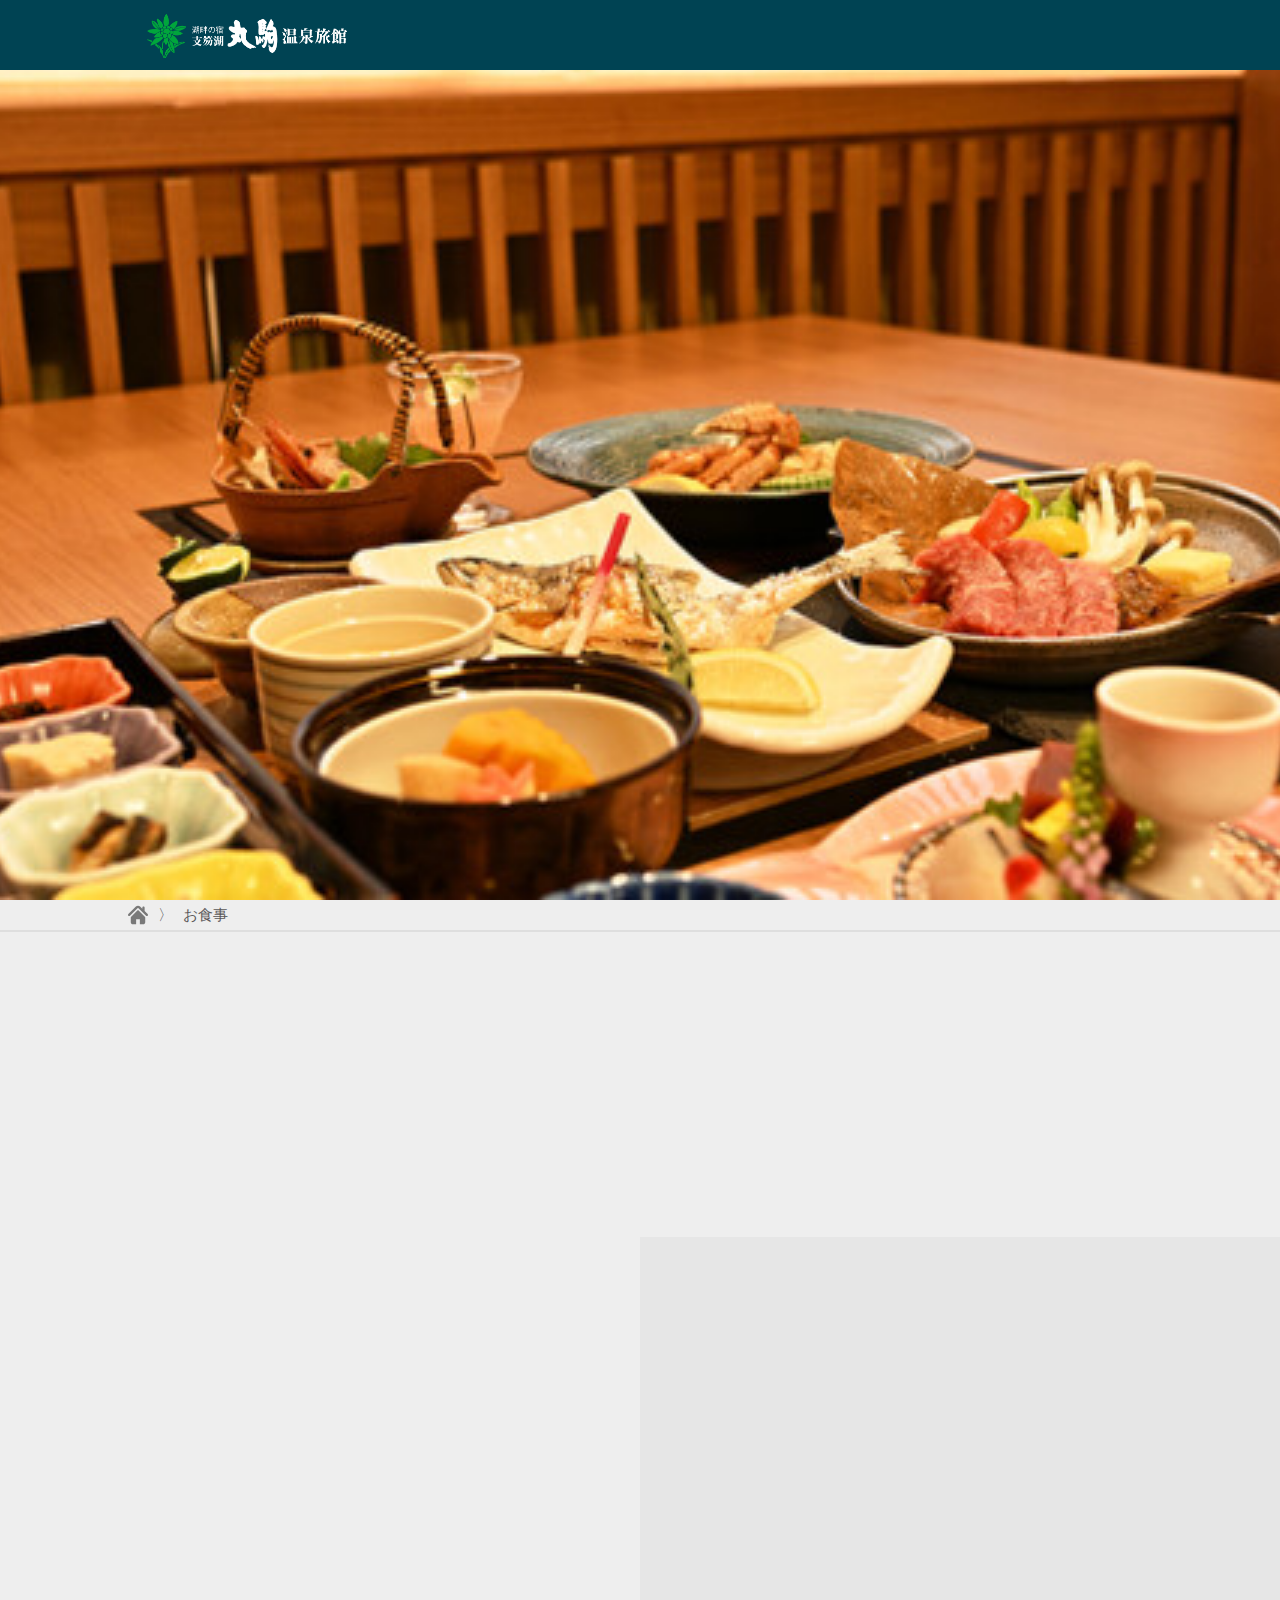
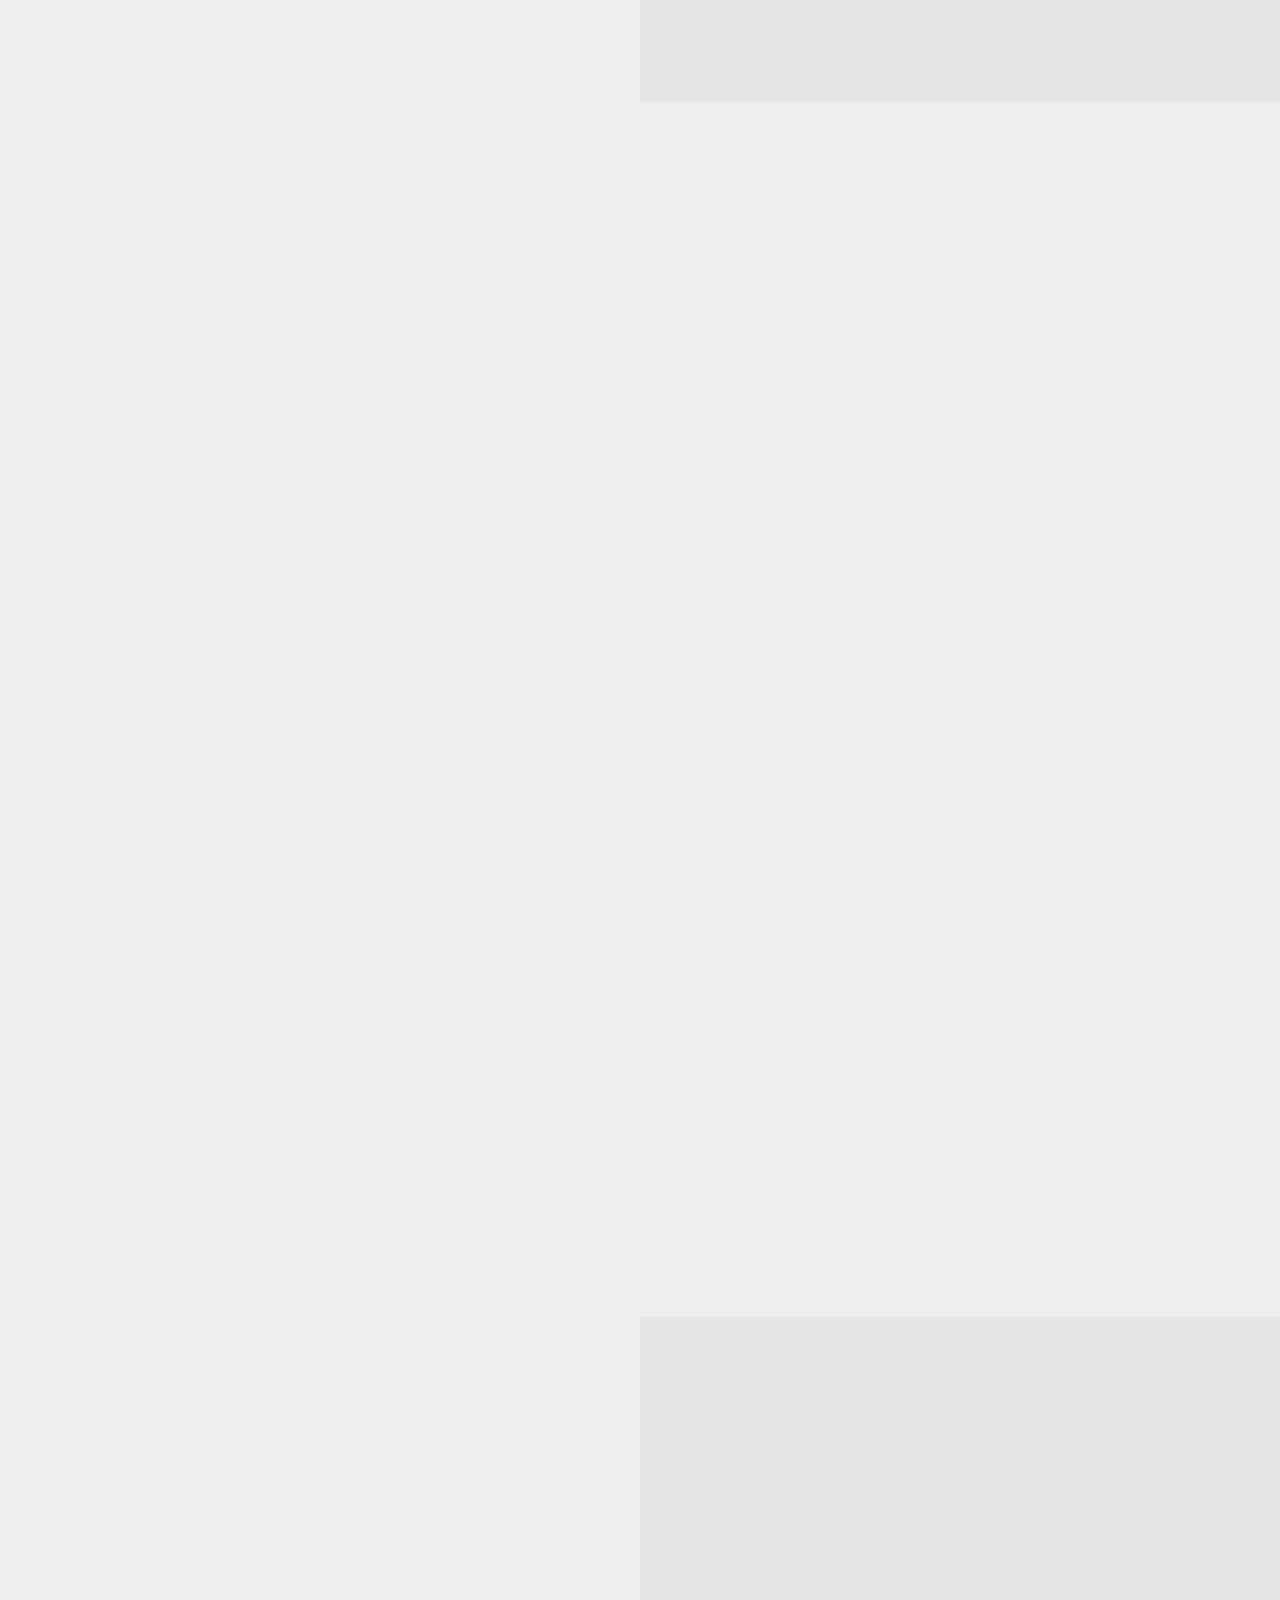
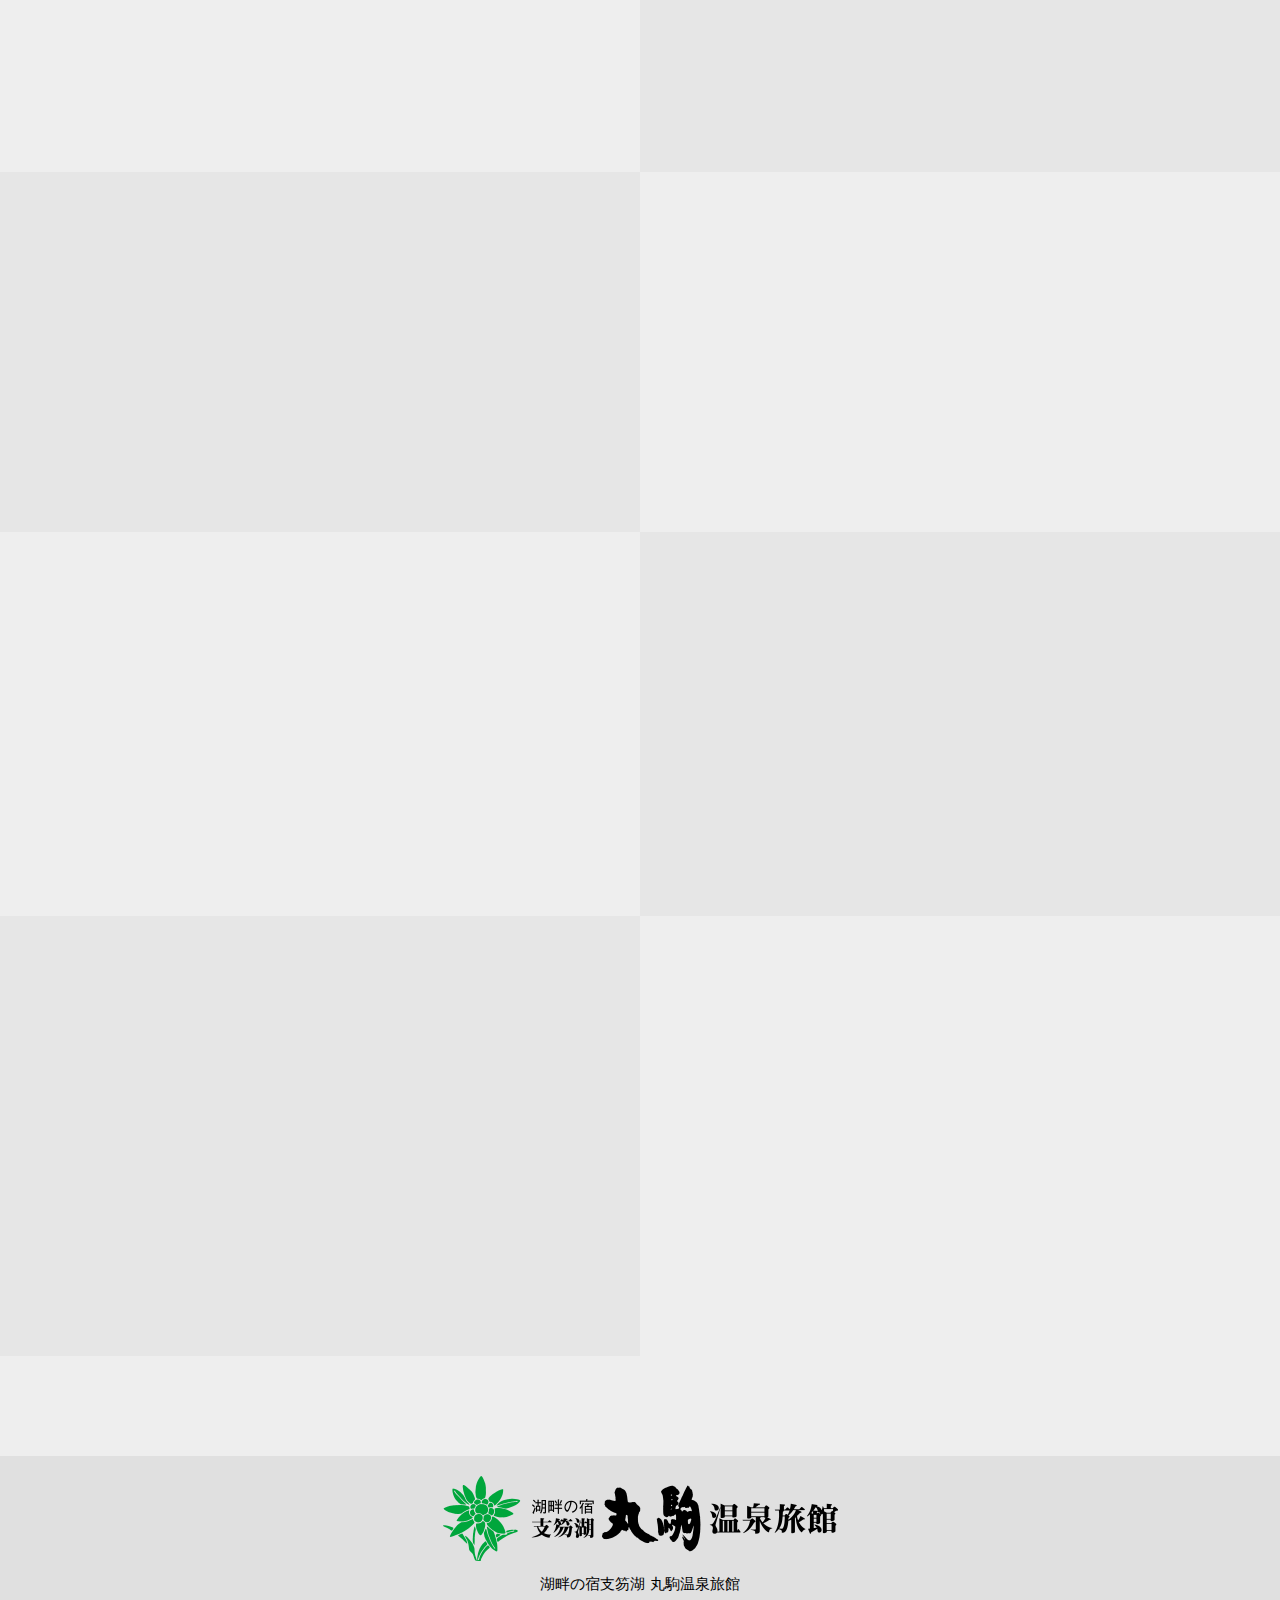
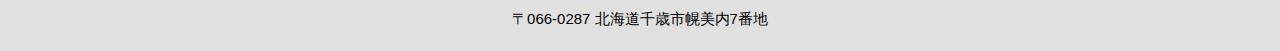
==== food.html @ 3c4f142e "chore : add animation" ====
<!DOCTYPE html>
<html lang="en">

<head>
    <meta charset="UTF-8">
    <meta name="viewport" content="width=device-width, initial-scale=1.0, maximum-scale=1.0,user-scalable=0" />
    <link rel="stylesheet" href="./assets/css/style.css">
    <link rel="stylesheet" href="https://cdn.jsdelivr.net/npm/swiper@11/swiper-bundle.min.css" />
    <link rel="stylesheet" href="./assets/css/wow.css">
    <title>Food</title>

</head>

<body>

    <!-- <div id="hamburg-btn" class="hamburg-btn">
        <span></span>
    </div>
    <div class="c-header__sp">
        <ul class="c-header__sp--items">
            <li class="__sp-item">
                <a href="./aboutme.html">マイポワントとは？</a>
            </li>
            <li class="__sp-item">
                <a href="#company">ログイン</a>
            </li>
            <li class="__sp-item">
                <a href="./my_infor.html">会員登録</a>
            </li>

        </ul>
    </div> -->
    <header class="c-header">
        <div class="c-header_wrap">
            <h1 class="">
                <a href="./index.html">
                    <img src="./assets/img/logo-pc.png" alt="" class="pc_logo">
                </a>
            </h1>
            <!-- <ul class="c-header__items">
                <li class="__item">
                    <a href="./aboutme.html">マイポワントとは？</a>
                </li>
                <li class="__item">
                    <a href="#company">ログイン</a>
                </li>
                <li class="__item_input">
                    <a href="./my_infor.html">会員登録</a>
                </li>
            </ul> -->
        </div>
    </header>
    <main class="p-main">
        <section class="p-fv">
            <img src="./assets/img/top2.jpg" alt="" class="fv_image">
            <div class="p-fv_nab">
                <a href="./index.html">
                    <svg fill="#797979" version="1.1" id="Capa_1" xmlns="http://www.w3.org/2000/svg"
                        xmlns:xlink="http://www.w3.org/1999/xlink" width="20px" height="20px"
                        viewBox="0 0 495.398 495.398" xml:space="preserve">
                        <g>
                            <g>
                                <g>
                                    <path
                                        d="M487.083,225.514l-75.08-75.08V63.704c0-15.682-12.708-28.391-28.413-28.391c-15.669,0-28.377,12.709-28.377,28.391
				v29.941L299.31,37.74c-27.639-27.624-75.694-27.575-103.27,0.05L8.312,225.514c-11.082,11.104-11.082,29.071,0,40.158
				c11.087,11.101,29.089,11.101,40.172,0l187.71-187.729c6.115-6.083,16.893-6.083,22.976-0.018l187.742,187.747
				c5.567,5.551,12.825,8.312,20.081,8.312c7.271,0,14.541-2.764,20.091-8.312C498.17,254.586,498.17,236.619,487.083,225.514z" />
                                    <path d="M257.561,131.836c-5.454-5.451-14.285-5.451-19.723,0L72.712,296.913c-2.607,2.606-4.085,6.164-4.085,9.877v120.401
				c0,28.253,22.908,51.16,51.16,51.16h81.754v-126.61h92.299v126.61h81.755c28.251,0,51.159-22.907,51.159-51.159V306.79
				c0-3.713-1.465-7.271-4.085-9.877L257.561,131.836z" />
                                </g>
                            </g>
                        </g>
                    </svg>
                </a>
                <p class="nab_text"> 〉</p>
                <p class="nab_text">お食事</p>
            </div>
        </section>


        <section class="top_des space_sec">
            <div class="top_des_title wow fadeInUp">
                <p>丸駒温泉旅館のお食事</p>
            </div>
            <div class="top_des_sm_subtlt wow fadeInUp">
                <p>北海道は国内でも屈指の食の宝庫と言われますとおり周りを海に囲まれた豊かな漁場が豊富に存在します。豊かな水と肥沃な大地からは、穀物、</p>
                <p>野菜、果物など、大地の恵みに溢れていて、ご提供するお料理の幅を広げてくれます。</p>
            </div>
        </section>

        <section class="img_des_1 space_sec">
            <img src="./assets/img/food1.jpg" alt="" class="img_des_1_image wow fadeIn">
            <div class="img_des_1_text">
                <p class="tlt wow fadeInUp">囲炉裏会席</p>
                <p class="text_des wow fadeInUp">ぱちぱちと音を立ててはじける炭火、温かい雰囲気と語らいの中で和気あいあいと。秘湯 ならではの囲炉更会席</p>
                <p class="text_des wow fadeInUp">
                    ~部立一例~<br>
                    珍 味/平目縁側の山受和え<br>
                    前 菜/四点盛り合わせ(自家製行者にんにく森油漬け他)<br>
                    造 里/雲丹 牡丹海老 サーモン 〆購帆立貝要一式<br>
                    焼き物/山女魚姿焼き<br>
                    網焼き※/蟹味噌甲鐵帆立貝殼统骨付きソーセージ ごまいチキンみそ焼き野菜色々<br>
                    蒸し物/茶碗蒸し<br>
                    食 事/栗と背の釜めし<br>
                    汁 物/なめこ汁<br>
                    香の物/盛り合わせ<br>
                    水菓子/巨峰ゼリー<br>
                </p>
                <p class="text_des wow fadeInUp">※冬季は「網焼き」が「料理」にかわります。</p>
            </div>
        </section>

        <section class="part3 space_sec">
            <img src="./assets/img/food_part1.jpg" alt="" class="part3_image wow fadeInUp">
            <img src="./assets/img/food_part2.jpg" alt="" class="part3_image wow fadeInUp">
            <img src="./assets/img/food_part3.jpg" alt="" class="part3_image wow fadeInUp">
        </section>

        <section class="img_des_2 space_sec">
            <div class="img_des_1_text wow fadeInUp">
                <p class="tlt">特別会席</p>
                <p class="text_des wow fadeInUp">
                    食の宝庫 北海道の旬の毛ガニや牛などの豪華食材から、料理長が特別に吟味した特別和食<br>
                    会 席
                </p>
                <p class="text_des wow fadeInUp">
                    ~献立一例~<br>
                    珍 味/帆立貝と玉葱のピリ辛和え<br>
                    前 菜/四点盛り合わせ(自家製行者にんにく醤油漬け他)<br>
                    御造里/雲丹本マグロ 秋刀魚帆立貝要一式<br>
                    焼き物/山女魚姿焼き<br>
                    煮 物/炊き合わせ<br>
                    鍋 物/道産和牛の陶板焼き<br>
                    蒸し物/茶碗蒸し<br>
                    酢の物/毛蟹<br>
                    食 事/白御飯<br>
                    汁 物/土瓶蒸し<br>
                    香の物/盛り合わせ<br>
                    水菓子/巨峰ゼリー<br>
                </p>
            </div>
            <img src="./assets/img/food_equ.jpg" alt="" class="img_des_1_image wow fadeIn">
        </section>

        <section class="part3 space_sec">
            <img src="./assets/img/f_part1.jpg" alt="" class="part3_image wow fadeInUp">
            <img src="./assets/img/f_part2.jpg" alt="" class="part3_image wow fadeInUp">
            <img src="./assets/img/f_part3.jpg" alt="" class="part3_image wow fadeInUp">
        </section>

        <section class="img_des_1 space_sec">
            <img src="./assets/img/food_equ.jpg" alt="" class="img_des_1_image wow fadeIn">
            <div class="img_des_1_text">
                <p class="tlt wow fadeInUp">丸駒会席</p>
                <p class="text_des wow fadeInUp">
                    素材に吟味を尽くして四季の恵みを味わう楽しみ、北海道の食材を中心に季節を感じる会 ならではの囲炉更会席<br>
                    席料理
                </p>
                <p class="text_des wow fadeInUp">
                    ~献立一例~<br>
                    先 付/鮭の南蛮漬け<br>
                    前 菜/四点盛り合わせ(自家製行者にんにく森油漬け他)<br>
                    御造里/牡丹海老 サーモン 帆立貝〆鯖妻一式<br>
                    焼き物/山女魚姿焼き<br>
                    煮 物/炊き合わせ<br>
                    鍋 物/四元豚の塩鍋<br>
                    蒸し物/茶碗蒸し<br>
                    食 事/白御飯<br>
                    汁 物/なめこ汁<br>
                    香の物/盛り合わせ<br>
                    水菓子/巨峰ゼリー<br>
                </p>
            </div>
        </section>

        <section class="img_des_2 space_food">
            <div class="img_des_1_text">
                <p class="tlt wow fadeInUp">丸駒ランチ</p>
                <p class="text_des wow fadeInUp">
                    贅沢に四季の味わいを彩りよく盛り付けた丸駒弁当、小晴とともにゆったりとご摂食<br>
                    (丸ランチは「日帰りプラン」のお食事となります)
                </p>
            </div>
            <img src="./assets/img/food1.jpg" alt="" class="img_des_1_image wow fadeIn">
        </section>

        <section class="img_des_1 space_food">
            <img src="./assets/img/food_rice.jpg" alt="" class="img_des_1_image wow fadeIn">
            <div class="img_des_1_text">
                <p class="tlt wow fadeInUp">朝食バイキング</p>
                <p class="text_des wow fadeInUp">
                    朝食バイキングは地元北海道の食材を中心とした和洋25品をご用意<br>
                    【ご朝食提供時間:7時から9時まで】
                </p>
            </div>
        </section>

        <section class="img_des_2 space_food">
            <div class="img_des_1_text">
                <p class="tlt wow fadeInUp">
                    食物アレルギーへの対応をご希望<br>
                    のお客様へ
                </p>
                <p class="text_des wow fadeInUp">
                    食物アレルギー症状のある方は、朝食バイキング会場ご利用時を除き、ご予約時にお知ら せください。<br>
                    その場合、できる限りアレルゲンの除去に努めた料理を提供させて頂きますが、
                    アレルゲンの除去を保証するものではございませんのでご了承ください。<br>
                    また、朝食バイキング会場におきましては、特定原材料7品目(卵、乳、小麦、えび、か に、そば、落花生)の使用について表示しております。<br>
                    これらは表示している特定原材料がその料理に使用されていることを明記したものであ り.
                    記載のない特定原材料がその料理に含まれていないことを保証するものではありません。<br>
                    アレルゲンの除去が保証されないとお困りのお客様におかれましては、お客様の安全を第 一に考え、
                    やむを得ず食事の提供をお断りすることがございます。<br>
                    その場合、御自身での食事の持ち込みをお受けいたしますので、事前にお申し出くださ い。<br>
                    以上を踏まえ、食事会場の御利用に際しては、お客様にて最終的なご判断を頂きますよう お願い致します。
                </p>
            </div>
            <img src="./assets/img/food_part2.jpg" alt="" class="img_des_1_image wow fadeIn">
        </section>

        <footer class="c-footer">
            <div class="des">
                <img src="./assets/img/logo_footer.png" alt="">
                <p class="des_f_text">湖畔の宿支笏湖 丸駒温泉旅館</p>
                <p class="des_f_text">〒066-0287 北海道千歳市幌美内7番地</p>
            </div>
        </footer>
        <script src="./assets/js/jquery-3.4.1.min.js"></script>
        <script src="./assets/js/custom.js"></script>
        <script src="https://cdn.jsdelivr.net/npm/swiper@11/swiper-bundle.min.js"></script>
        <script src="./assets/js/wow.js"></script>
        <script src="./assets/js/modal.js"></script>
        <script>
            new WOW().init();
        </script>
        <script>
            var swiper = new Swiper(".mySwiper ", {
                slidesPerView: 3.6,
                spaceBetween: 25,
                // loop: true,
                centeredSlides: true,
                speed: 1500,
                // autoplay: {
                //     delay: 2500,
                //     disableOnInteraction: false,
                // },
                breakpoints: {
                    375: {
                        slidesPerView: 1.3,
                        spaceBetween: 10,
                    },
                    768: {
                        slidesPerView: 3,
                        spaceBetween: 20,
                    },
                    1024: {
                        slidesPerView: 3.6,
                        spaceBetween: 20,
                    }
                },
            });
        </script>
</body>

</html>
---- assets/css/style.css ----
@import url("https://fonts.googleapis.com/css2?family=Montserrat:ital,wght@0,400;0,500;0,600;0,700;1,400;1,500;1,600;1,700&family=Noto+Sans+JP:wght@400;500;600;700&display=swap");
@font-face {
  font-family: "UDDigiKyokashoN-R";
  src: url("fonts/UDDigiKyokashoN-R.ttc") format("truetype");
  font-weight: normal;
  font-style: normal;
}
body {
  font-family: "Noto Sans JP", sans-serif;
}

/**
* @file _reset.scss
**/
* {
  box-sizing: border-box;
  padding: 0;
  margin: 0;
  vertical-align: bottom;
  border: 0;
}

a {
  text-decoration: none;
}

html {
  scroll-behavior: smooth;
  font-size: 1px;
}
@media screen and (max-width: 1920px) {
  html {
    font-size: 0.0520833333vw;
  }
}
@media screen and (max-width: 767px) {
  html {
    font-size: 0.2564102564vw;
  }
}

*::-moz-selection {
  color: white;
}

*::selection {
  color: white;
}

h1,
h2,
h3,
h4,
h5,
h6 {
  line-height: 1.5;
  margin-bottom: 0;
}

ol,
ul {
  list-style: none;
}

*:focus {
  outline: none;
}

blockquote,
q {
  quotes: none;
}
blockquote::before, blockquote::after,
q::before,
q::after {
  content: none;
}

table {
  border-spacing: 0;
  border-collapse: collapse;
}

button {
  cursor: pointer;
  border: 0;
  outline: none;
}

table td,
table th {
  padding: 0;
  border: 0;
}

img {
  max-width: 100%;
  line-height: 0;
  vertical-align: bottom;
  pointer-events: none;
  -webkit-user-select: none;
     -moz-user-select: none;
          user-select: none;
  border: 0;
  -o-object-fit: cover;
     object-fit: cover;
}

input:focus {
  outline: 0;
}

td,
th,
tr {
  vertical-align: middle;
}

*,
dd,
dl,
dt,
figure,
h1,
h2,
h3,
h4,
h5,
h6,
img,
ol,
picture,
table,
ul {
  margin: 0;
}

ol,
ul {
  padding: 0;
  list-style-type: none;
}

textarea {
  resize: vertical;
}

fieldset,
legend {
  padding: 0;
}

figure {
  display: flex;
  align-items: center;
  justify-content: center;
}

::-webkit-scrollbar {
  width: 10px;
}

::-webkit-scrollbar-track {
  background: #e8e8e8;
}

::-webkit-scrollbar-thumb {
  background: #1f1f1f;
  border-radius: 5px;
}

/**
* @file _common.scss
**/
.is-pc {
  display: block;
}
@media screen and (max-width: 767px) {
  .is-pc {
    display: none !important;
  }
}

.is-sp {
  display: none !important;
}
@media screen and (max-width: 767px) {
  .is-sp {
    display: block !important;
  }
}

.l-common {
  max-width: 968px;
  margin: 0 auto;
}

.hamburg-btn {
  display: none;
  position: fixed;
  right: 320rem;
  top: 25px;
  width: 29px;
  height: 11px;
  align-items: center;
  justify-content: center;
  cursor: pointer;
  z-index: 99;
}
@media screen and (max-width: 1024px) {
  .hamburg-btn {
    display: flex;
  }
}
@media screen and (max-width: 767px) {
  .hamburg-btn {
    right: 30px;
    top: 23px;
  }
}
.hamburg-btn span {
  width: 29px;
  height: 2px;
  background: #FF9293;
  position: relative;
}
.hamburg-btn span::after {
  content: "";
  position: absolute;
  left: 0;
  bottom: -9px;
  width: 29px;
  height: 2px;
  background: #FF9293;
}
.hamburg-btn.is-active {
  width: 29px;
  height: 29px;
}
.hamburg-btn.is-active span {
  transform: rotate(45deg);
  background: #FF9293;
}
.hamburg-btn.is-active span::after {
  width: 29px;
  height: 2px;
  transform: rotate(90deg);
  background: #FF9293;
  bottom: 0;
}

.c-header {
  display: flex;
  align-items: center;
  justify-content: space-between;
  width: 100%;
  height: 70px;
  background: #004353;
  top: 0;
  width: 100%;
  z-index: 90;
  position: fixed;
}
.c-header_wrap {
  height: 100%;
  display: flex;
  align-items: center;
  justify-content: space-between;
  margin: auto;
  width: calc(100% - 440rem);
}
@media screen and (max-width: 767px) {
  .c-header_wrap {
    width: calc(100% - 60rem);
  }
}
.c-header__items {
  display: flex;
  align-items: center;
  gap: 50rem;
}
@media screen and (max-width: 767px) {
  .c-header__items {
    display: none;
  }
}
.c-header__items .__item a {
  font-family: "UDDigiKyokashoN-R", sans-serif;
  font-size: 18px;
  color: #FF9293;
  letter-spacing: 3rem;
  position: relative;
}
@media screen and (max-width: 1024px) {
  .c-header__items .__item a {
    display: none;
  }
}
.c-header__items .__item a:hover::after {
  width: 100%;
}
.c-header__items .__item_input a {
  font-family: "UDDigiKyokashoN-R", sans-serif;
  font-size: 20rem;
  width: 125rem;
  height: 40rem;
  border-radius: 20rem;
  background-color: #FF9293;
  letter-spacing: 3rem;
  padding: 10rem 15rem 10rem 15rem;
  color: #fff;
  position: relative;
}
@media screen and (max-width: 1024px) {
  .c-header__items .__item_input a {
    display: none;
  }
}
.c-header__items .__item_input a:hover::after {
  width: 100%;
}
.c-header .pc_logo {
  width: 200px;
  height: 100%;
  cursor: pointer;
}
@media screen and (max-width: 767px) {
  .c-header .pc_logo {
    width: 160px;
    height: 10%;
  }
}
.c-header__la {
  font-family: "UDDigiKyokashoN-R", sans-serif;
  font-weight: bold;
  font-size: 22rem;
  color: #080808;
}
@media screen and (max-width: 1024px) {
  .c-header__la {
    display: none;
  }
}
.c-header__la .__gray {
  color: #B9B9B9;
}
.c-header__sp {
  position: fixed;
  left: 0;
  top: 0;
  height: 0;
  overflow: hidden;
  background: #ffffff;
  width: 100%;
  transition: all ease 0.35s;
  z-index: 9998;
}
@media screen and (min-width: 1279px) {
  .c-header__sp {
    display: none;
  }
}
.c-header__sp .sp-logo {
  width: 200px;
  height: 100%;
  position: relative;
  z-index: 999;
}
@media screen and (max-width: 767px) {
  .c-header__sp .sp-logo {
    width: 160px;
    height: 10%;
  }
}
.c-header__sp--items {
  padding-top: 30px;
  padding-left: 50rem;
  display: flex;
  flex-direction: column;
  align-items: flex-start;
}
@media screen and (min-width: 768px) {
  .c-header__sp--items {
    padding-top: 70px;
    padding-left: 170rem;
  }
}
.c-header__sp--items .__sp-item a {
  font-family: "UDDigiKyokashoN-R", sans-serif;
  font-weight: bold;
  font-size: 26px;
  line-height: 70px;
  color: #FF9293;
}
.c-header__sp.h-active {
  height: 100vh;
  transition: all ease 0.35s;
  margin-top: 71px;
}

.c-footer {
  margin-top: 100px;
  background-color: #e0e0e0;
  width: 100%;
  display: flex;
  align-items: center;
  justify-content: center;
  z-index: 100;
}
.c-footer .des {
  width: calc(100% - 60px);
  display: flex;
  margin-top: 20px;
  margin-bottom: 20px;
  flex-direction: column;
  gap: 10px;
  align-items: center;
  justify-content: center;
}
.c-footer .des_f_text {
  font-size: 15px;
  line-height: 25px;
}
@media screen and (max-width: 767px) {
  .c-footer .des_f_text {
    font-size: 12px;
    line-height: 15px;
  }
}
.c-footer .footer_logo {
  width: 200px;
}

.modal {
  visibility: hidden;
  opacity: 0;
  position: fixed;
  top: 0;
  right: 0;
  bottom: 0;
  left: 0;
  display: flex;
  align-items: center;
  justify-content: center;
  transition: all 0.4s;
  z-index: 10;
  background-color: rgba(246, 246, 246, 0.6);
}

.modal__content {
  width: 779rem;
  height: 939rem;
  border-radius: 20px;
  background: #fff;
  box-shadow: 0px 1px 50px rgba(0, 0, 0, 0.16);
  padding: 60rem 75rem;
  position: relative;
  display: flex;
  flex-direction: column;
}
@media screen and (max-width: 767px) {
  .modal__content {
    width: 95%;
    padding: 30rem 10rem;
    height: 800rem;
  }
}
.modal__content--ttl {
  font-family: "YuGothic";
  font-weight: bold;
  font-size: 30rem;
  color: #000103;
  padding-bottom: 26rem;
}
@media screen and (max-width: 767px) {
  .modal__content--ttl {
    font-size: 20rem;
  }
}
.modal__content .over-scroll {
  overflow-y: scroll;
  flex-grow: 1;
}
.modal__content--text .__ttl {
  font-family: "YuGothic";
  font-weight: bold;
  font-size: 20rem;
  color: #000103;
  padding-bottom: 13rem;
}
@media screen and (max-width: 767px) {
  .modal__content--text .__ttl {
    font-size: 16rem;
  }
}
.modal__content--text .__items {
  display: flex;
  flex-direction: column;
  align-items: flex-start;
  list-style: disc;
  padding-bottom: 80rem;
  padding-left: 20rem;
}
@media screen and (max-width: 767px) {
  .modal__content--text .__items {
    padding-bottom: 40rem;
  }
}
.modal__content--text .__items .__item {
  font-family: "YuGothic";
  font-weight: bold;
  font-size: 16rem;
  color: #000103;
}
@media screen and (max-width: 767px) {
  .modal__content--text .__items .__item {
    font-size: 14rem;
  }
}
.modal__content--text .__items .__item-text {
  font-family: "YuGothic";
  font-weight: 500;
  font-size: 16rem;
  color: #000103;
}
@media screen and (max-width: 767px) {
  .modal__content--text .__items .__item-text {
    font-size: 14rem;
  }
}
.modal__content--text .__items .__rect-items {
  display: flex;
  flex-direction: column;
  list-style: square;
}
.modal__content--text .__items .__rect-items .__rect-item {
  font-family: "YuGothic";
  font-weight: 500;
  font-size: 16rem;
  color: #000103;
}
.modal__content--text .__items .__rect-items .__rect-text {
  font-family: "YuGothic";
  font-weight: 500;
  font-size: 16rem;
  color: #000103;
}
.modal__content--items {
  display: flex;
  flex-direction: column;
  align-items: flex-start;
  gap: 30rem;
  padding-bottom: 65rem;
}
@media screen and (max-width: 767px) {
  .modal__content--items {
    gap: 20rem;
    padding-bottom: 40rem;
  }
}
.modal__content--items .__content--item {
  display: flex;
  align-items: flex-start;
  gap: 20rem;
}
@media screen and (max-width: 767px) {
  .modal__content--items .__content--item {
    gap: 15rem;
  }
}
.modal__content--items .__content--item .__item-ttl {
  width: 110rem;
  font-family: "YuGothic";
  font-weight: bold;
  font-size: 16rem;
  color: #000103;
}
@media screen and (max-width: 767px) {
  .modal__content--items .__content--item .__item-ttl {
    font-size: 14rem;
  }
}
.modal__content--items .__content--item .__item-subttl {
  width: calc(100% - 120rem);
  font-family: "YuGothic";
  font-weight: 500;
  font-size: 16rem;
  color: #000103;
}
@media screen and (max-width: 767px) {
  .modal__content--items .__content--item .__item-subttl {
    font-size: 14rem;
  }
}
.modal__content--system {
  list-style: none;
  display: flex;
  flex-direction: column;
  align-items: flex-start;
}
.modal__content--system .__content-item {
  font-family: "YuGothic";
  font-weight: bold;
  font-size: 16rem;
  line-height: 2;
  color: #000103;
}
@media screen and (max-width: 767px) {
  .modal__content--system .__content-item {
    font-size: 14rem;
  }
}

.modal__close {
  position: absolute;
  top: 35rem;
  right: 50rem;
  width: 58rem;
  height: 58rem;
  background: #1f1f1f;
  border-radius: 50%;
  display: flex;
  align-items: center;
  justify-content: center;
}
@media screen and (max-width: 767px) {
  .modal__close {
    top: 25rem;
    right: 10rem;
    width: 35rem;
    height: 35rem;
  }
}

.font-bold {
  font-weight: bold;
}

.p-main {
  width: 100%;
}
.p-main .p-fv {
  display: flex;
  justify-content: center;
  flex-direction: column;
  position: relative;
}
.p-main .p-fv_nab {
  padding-left: 10%;
  margin-top: 5px;
  padding-bottom: 5px;
  border-bottom: 2px #dedede solid;
  display: flex;
  gap: 10px;
}
.p-main .p-fv_nab .home {
  width: 25px;
  height: 25px;
}
.p-main .p-fv_nab .nab_text {
  font-size: 15px;
  line-height: 20px;
  color: #5a5858;
}
.p-main .p-fv figure {
  position: relative;
}
.p-main .p-fv .fv_image {
  width: 100%;
  height: 100vh;
}
.p-main .top_des {
  display: flex;
  align-items: center;
  justify-content: center;
  flex-direction: column;
  gap: 30px;
}
.p-main .top_des_title {
  width: calc(100% - 60px);
  font-size: 32px;
  line-height: 35px;
  text-align: center;
}
@media screen and (max-width: 767px) {
  .p-main .top_des_title {
    text-align: center;
    font-size: 20px;
    line-height: 25px;
  }
}
.p-main .top_des_subtlt {
  font-size: 20px;
  line-height: 40px;
  text-align: center;
}
@media screen and (max-width: 767px) {
  .p-main .top_des_subtlt {
    font-size: 15px;
    line-height: 20px;
  }
}
.p-main .top_des_sm_subtlt {
  text-align: center;
  font-size: 16px;
  line-height: 20px;
}
@media screen and (max-width: 767px) {
  .p-main .top_des_sm_subtlt {
    font-size: 12px;
    line-height: 20px;
    width: calc(100% - 60px);
  }
}
.p-main .top_des_mark {
  margin-top: 20px;
  margin-bottom: 20px;
  width: 300px;
  height: 300px;
}
.p-main .room_describe {
  margin-top: 40px;
  border: 2px #d47602 solid;
  padding: 20px;
  margin: 40px;
}
.p-main .room_describe_des {
  display: flex;
  gap: 20px;
  align-items: center;
  justify-content: space-between;
}
@media screen and (max-width: 767px) {
  .p-main .room_describe_des {
    flex-direction: column;
  }
}
.p-main .room_describe_des .part1 {
  padding: 10px;
  display: flex;
  align-items: center;
  justify-content: space-around;
  width: 45%;
  gap: 20px;
}
@media screen and (max-width: 767px) {
  .p-main .room_describe_des .part1 {
    width: 100%;
    flex-direction: column;
  }
}
.p-main .room_describe_des .part1_plane_des_room {
  display: flex;
  flex-direction: column;
  gap: 20px;
}
.p-main .room_describe_des .part1_plane_des_room .text_room {
  font-size: 12px;
  line-height: 20px;
}
@media screen and (max-width: 767px) {
  .p-main .room_describe_des .part1_plane_des_room .text_room {
    font-size: 13px;
    line-height: 15px;
  }
}
.p-main .room_describe_des .part1_plane_img {
  width: 30%;
  height: 150px;
}
@media screen and (max-width: 767px) {
  .p-main .room_describe_des .part1_plane_img {
    width: 50%;
  }
}
.p-main .room_describe_des .part2 {
  display: flex;
  width: 55%;
  justify-content: space-between;
  align-items: center;
}
@media screen and (max-width: 767px) {
  .p-main .room_describe_des .part2 {
    flex-direction: column;
    width: 100%;
    gap: 10px;
  }
}
.p-main .room_describe_des .part2_img {
  width: 49%;
  height: 200px;
}
@media screen and (max-width: 767px) {
  .p-main .room_describe_des .part2_img {
    width: 100%;
  }
}
.p-main .hotel_room {
  margin-top: 30px;
  display: flex;
  justify-content: center;
}
@media screen and (max-width: 767px) {
  .p-main .hotel_room {
    flex-direction: column;
    gap: 30px;
  }
}
.p-main .hotel_room .part1_room {
  padding: 10px;
  display: flex;
  align-items: center;
  justify-content: center;
  flex-direction: column;
  width: 30%;
  gap: 30px;
}
@media screen and (max-width: 767px) {
  .p-main .hotel_room .part1_room {
    width: calc(100% - 60px);
    margin: auto;
  }
}
.p-main .hotel_room .part1_room_plane_des {
  display: flex;
  flex-direction: column;
  gap: 20px;
}
.p-main .hotel_room .part1_room_plane_des .text3 {
  font-size: 12px;
  line-height: 20px;
}
@media screen and (max-width: 767px) {
  .p-main .hotel_room .part1_room_plane_des .text3 {
    width: 80%;
    margin: auto;
  }
}
.p-main .hotel_room .part1_room_plane_img {
  width: 50%;
  height: 100px;
}
.p-main .hotel_room .part1_room_room_img {
  width: 80%;
  height: 150px;
}
.p-main .shops {
  display: flex;
  flex-direction: column;
}
.p-main .shops_part1 {
  display: flex;
}
@media screen and (max-width: 767px) {
  .p-main .shops_part1 {
    flex-direction: column;
    gap: 10px;
  }
}
.p-main .shops_part1 .shop_items {
  width: 33.33333333%;
  position: relative;
}
@media screen and (max-width: 767px) {
  .p-main .shops_part1 .shop_items {
    width: calc(100% - 60rem);
    margin: auto;
  }
}
.p-main .shops_part1 .shop_items .shop_img {
  height: 60vh;
  width: 100%;
  z-index: 1;
}
@media screen and (max-width: 767px) {
  .p-main .shops_part1 .shop_items .shop_img {
    height: 350px;
  }
}
.p-main .shops_part1 .shop_items .img_tlt {
  position: absolute;
  color: #312f2f;
  font-size: 18px;
  top: 5%;
  font-weight: bold;
  left: 50%;
  transform: translate(-50%, -50%);
  z-index: 10;
}
@media screen and (max-width: 767px) {
  .p-main .shops_part1 .shop_items .img_tlt {
    top: 7%;
    font-size: 15px;
    font-weight: bold;
  }
}
.p-main .shops_part2 {
  display: flex;
}
@media screen and (max-width: 767px) {
  .p-main .shops_part2 {
    flex-direction: column;
    gap: 5px;
  }
}
.p-main .shops_part2 .shop_items {
  width: 33.33333333%;
  position: relative;
}
@media screen and (max-width: 767px) {
  .p-main .shops_part2 .shop_items {
    width: calc(100% - 160rem);
    margin: auto;
  }
}
.p-main .shops_part2 .shop_items .shop_img {
  height: 30vh;
  width: 100%;
  z-index: 1;
}
@media screen and (max-width: 767px) {
  .p-main .shops_part2 .shop_items .shop_img {
    height: 250px;
  }
}
.p-main .shops_part2 .shop_items .img_tlt {
  position: absolute;
  color: #312f2f;
  font-size: 18px;
  top: 5%;
  left: 50%;
  z-index: 10;
  font-weight: bold;
  transform: translate(-50%, -50%);
}
@media screen and (max-width: 767px) {
  .p-main .shops_part2 .shop_items .img_tlt {
    top: 7%;
    font-size: 15px;
  }
}
.p-main .shops_part2 .shop_items .img_hotel {
  position: absolute;
  color: #ffffff;
  font-size: 20px;
  letter-spacing: 4px;
  top: 5%;
  left: 43%;
  z-index: 10;
  font-weight: bold;
  transform: translate(-50%, -50%);
}
@media screen and (max-width: 767px) {
  .p-main .shops_part2 .shop_items .img_hotel {
    top: 7%;
    font-size: 15px;
  }
}
.p-main .location {
  margin-top: 50px;
  display: flex;
  flex-direction: column;
  align-items: center;
  justify-content: center;
  gap: 30px;
}
.p-main .location_tlt {
  font-size: 25px;
  line-height: 30px;
  color: #8d4e00;
}
@media screen and (max-width: 767px) {
  .p-main .location_tlt {
    font-size: 20px;
  }
}
.p-main .location_des {
  display: flex;
  align-items: center;
  justify-content: center;
}
@media screen and (max-width: 767px) {
  .p-main .location_des {
    flex-direction: column;
  }
}
.p-main .location_des .loc_items {
  width: 17.5%;
  position: relative;
  display: flex;
  align-items: center;
  justify-content: center;
  flex-direction: column;
  gap: 20px;
  margin-bottom: 30px;
}
@media screen and (max-width: 767px) {
  .p-main .location_des .loc_items {
    width: calc(100% - 60px);
  }
}
.p-main .location_des .loc_items .loc_img {
  height: 30vh;
  z-index: 1;
}
.p-main .location_des .loc_items .img_tlt {
  position: absolute;
  color: #484848;
  font-size: 15px;
  font-weight: bold;
  top: 8%;
  left: 50%;
  z-index: 10;
  transform: translate(-50%, -50%);
}
@media screen and (max-width: 767px) {
  .p-main .location_des .loc_items .img_tlt {
    top: 9%;
    font-size: 15px;
  }
}
.p-main .location_des .loc_items .bottom_tlt {
  font-size: 15px;
  line-height: 5px;
  color: #8d4e00;
}
.p-main .map {
  margin-top: 30px;
}
.p-main .map .map_img {
  width: 100%;
  height: 300px;
}
.p-main .apply {
  display: flex;
  align-items: flex-start;
  justify-content: center;
}
@media screen and (max-width: 767px) {
  .p-main .apply {
    flex-direction: column;
  }
}
.p-main .apply .des {
  display: flex;
  width: 24%;
  align-items: flex-start;
  flex-direction: column;
  gap: 25px;
  padding: 15px;
}
@media screen and (max-width: 1024px) {
  .p-main .apply .des {
    width: 50%;
  }
}
@media screen and (max-width: 1024px) and (max-width: 767px) {
  .p-main .apply .des {
    width: calc(100% - 60px);
    margin: auto;
  }
}
.p-main .apply .des_tlt {
  font-size: 20px;
  line-height: 25px;
  font-weight: bold;
}
@media screen and (max-width: 767px) {
  .p-main .apply .des_tlt {
    font-size: 18px;
  }
}
.p-main .apply .des_text {
  display: flex;
  align-items: flex-start;
  flex-direction: column;
  justify-content: center;
  gap: 10px;
}
.p-main .apply .des_text .subtlt {
  font-size: 12px;
  line-height: 20px;
}
@media screen and (max-width: 767px) {
  .p-main .apply .des_text .subtlt {
    font-size: 13px;
  }
}
.p-main .apply .set_apply {
  display: flex;
  padding: 10px;
  align-items: center;
  width: 23%;
  gap: 10px;
  justify-content: center;
}
@media screen and (max-width: 767px) {
  .p-main .apply .set_apply {
    width: calc(100% - 60px);
    margin: auto;
    gap: 15px;
  }
}
.p-main .apply .set_apply_des1 {
  width: 70%;
  height: 100%;
}
.p-main .apply .set_apply_btn {
  display: flex;
  align-items: center;
  justify-content: center;
  width: -moz-max-content;
  width: max-content;
  border-radius: 50px;
  width: 100%;
  background-color: #8d4e00;
}
.p-main .apply .set_apply_btn .btn_logo {
  padding: 5px;
  width: 150px;
  height: 40px;
}
.p-main .apply .set_apply_des2 {
  width: 70px;
  height: 70px;
}
@media screen and (max-width: 767px) {
  .p-main .apply .set_apply_des2 {
    width: 80px;
    height: 80px;
  }
}
.p-main .apply .set_apply_des2:hover {
  opacity: 0.7;
}
.p-main .img_des_1 {
  display: flex;
}
@media screen and (max-width: 767px) {
  .p-main .img_des_1 {
    flex-direction: column;
  }
}
.p-main .img_des_1_image {
  width: 50%;
}
@media screen and (max-width: 767px) {
  .p-main .img_des_1_image {
    width: calc(100% - 60px);
    margin: auto;
    height: 300px;
  }
}
.p-main .img_des_1_text {
  padding: 30px 75px 30px 75px;
  display: flex;
  width: 50%;
  flex-direction: column;
  justify-content: center;
  background-color: #e6e6e6;
  gap: 30px;
}
@media screen and (max-width: 767px) {
  .p-main .img_des_1_text {
    width: calc(100% - 60px);
    margin: auto;
    padding: 20px 30px 20px 30px;
  }
}
.p-main .img_des_1_text .tlt {
  text-align: center;
  font-size: 30px;
  line-height: 35px;
}
@media screen and (max-width: 767px) {
  .p-main .img_des_1_text .tlt {
    font-size: 20px;
  }
}
.p-main .img_des_1_text .text_des {
  text-align: left;
  font-size: 12px;
  line-height: 20px;
}
@media screen and (max-width: 767px) {
  .p-main .img_des_1_text .text_des {
    font-size: 13px;
  }
}
.p-main .img_des_2 {
  display: flex;
}
@media screen and (max-width: 767px) {
  .p-main .img_des_2 {
    flex-direction: column-reverse;
  }
}
.p-main .img_des_2_image {
  width: 50%;
}
.p-main .img_des_2_text {
  width: 50%;
  padding: 30px 75px 30px 75px;
  display: flex;
  flex-direction: column;
  justify-content: center;
  background-color: #e6e6e6;
  gap: 30px;
}
.p-main .img_des_2_text .tlt {
  text-align: center;
  font-size: 30px;
  line-height: 35px;
}
.p-main .img_des_2_text .text_des {
  text-align: left;
  font-size: 12px;
  line-height: 20px;
}
.p-main .part3 {
  display: flex;
  gap: 70px;
  justify-content: center;
}
@media screen and (max-width: 767px) {
  .p-main .part3 {
    flex-direction: column;
    gap: 30px;
  }
}
.p-main .part3_image {
  width: 17%;
  height: 20vh;
}
@media screen and (max-width: 767px) {
  .p-main .part3_image {
    width: 50%;
    margin: auto;
  }
}
.p-main .part3_des {
  display: flex;
  gap: 70px;
  justify-content: center;
}
@media screen and (max-width: 767px) {
  .p-main .part3_des {
    flex-direction: column;
    gap: 20px;
  }
}
.p-main .part3_des_item {
  display: flex;
  flex-direction: column;
  gap: 100px;
  width: 17%;
}
@media screen and (max-width: 767px) {
  .p-main .part3_des_item {
    width: 60%;
    margin: auto;
    gap: 50px;
  }
}
.p-main .part3_des_item .image_des {
  width: 100%;
  height: 20vh;
}
.p-main .part3_des_item .item_text {
  display: flex;
  flex-direction: column;
  gap: 40px;
}
.p-main .part3_des_item .item_text_tlt {
  font-size: 20px;
  line-height: 30px;
}
.p-main .part3_des_item .item_text_des {
  font-size: 12px;
  line-height: 20px;
}

.space_sec {
  margin-top: 100px;
}
@media screen and (max-width: 767px) {
  .space_sec {
    margin-top: 50px;
  }
}

.top_des_1 {
  display: flex;
  align-items: flex-start;
  justify-content: center;
  flex-direction: column;
  gap: 30px;
}
.top_des_1_sm_subtlt {
  width: 80%;
  font-size: 16px;
  line-height: 35px;
}

.mySlides {
  display: none;
}

/* Slideshow container */
/* Caption text */
.text {
  color: #f2f2f2;
  font-size: 15px;
  padding: 8px 12px;
  position: absolute;
  bottom: 8px;
  width: 100%;
  text-align: center;
}

/* Number text (1/3 etc) */
.numbertext {
  color: #f2f2f2;
  font-size: 12px;
  padding: 8px 12px;
  position: absolute;
  top: 0;
}

.top_slide {
  position: relative;
  display: flex;
  align-items: center;
  justify-content: center;
}

.dot_pos {
  margin-bottom: 30px;
  position: absolute;
  bottom: 0%;
  left: 50%;
  transform: translate(-50%, -50%);
  z-index: 50;
}

body,
.cd__main {
  font-family: "@Microsoft YaHei Light";
  background: #fafafa;
  display: flex;
  justify-content: center;
  align-items: center;
  height: 100vh;
}

.carousel-container {
  overflow: hidden;
  width: 100%;
  height: 100vh;
  position: relative;
  margin: auto;
  z-index: 0;
}

/* Hide the images by default */
.mySlides {
  display: none;
}

.mySlides1 {
  display: none;
}

.mySlides img {
  display: block;
  width: 100%;
  height: 100vh;
}

.prev,
.next {
  cursor: pointer;
  position: absolute;
  top: 50%;
  transform: translate(0, -50%);
  width: auto;
  padding: 20px;
  color: white;
  font-weight: bold;
  font-size: 24px;
  border-radius: 0 8px 8px 0;
  background: rgba(173, 216, 230, 0.1);
  -webkit-user-select: none;
     -moz-user-select: none;
          user-select: none;
}

.next {
  right: 0;
  border-radius: 8px 0 0 8px;
}

.prev:hover,
.next:hover {
  background-color: rgba(173, 216, 230, 0.3);
}

/* Caption text */
.text_slide {
  width: 655px;
  padding: 8px 12px;
  position: absolute;
  bottom: 50px;
  left: 350px;
  z-index: 90;
  transform: translate(-50%);
  text-align: center;
}
@media screen and (max-width: 767px) {
  .text_slide {
    bottom: 50px;
    left: 50%;
    width: 100%;
  }
}
.text_slide .bg {
  width: 60%;
  color: #fff;
  font-size: 30px;
  position: absolute;
  left: 330px;
  bottom: 65px;
  z-index: 100;
  transform: translate(-50%);
}
@media screen and (max-width: 767px) {
  .text_slide .bg {
    left: 50%;
    bottom: 36%;
  }
}
.text_slide .slide_img {
  width: 100%;
  height: 100%;
}

.word {
  white-space: nowrap;
  overflow: hidden;
  font-family: "Source Code Pro", monospace;
  font-size: 20px;
  color: rgb(255, 255, 255);
  animation: animated-text 4s linear 1s 1 normal both, animated-cursor 600ms linear infinite;
}
@media screen and (max-width: 767px) {
  .word {
    font-size: 12px;
    font-weight: bold;
    animation: animated-text-sp 4s linear 1s 1 normal both;
  }
}

@keyframes animated-text {
  from {
    width: 0;
  }
  to {
    width: 500px;
  }
}
@keyframes animated-text-sp {
  from {
    width: 0;
  }
  to {
    width: 290px;
  }
}
/* Number text (1/3 etc) */
.number {
  color: #f2f2f2;
  font-size: 16px;
  background-color: rgba(173, 216, 230, 0.15);
  -webkit-backdrop-filter: blur(6px);
          backdrop-filter: blur(6px);
  border-radius: 10px;
  padding: 8px 12px;
  position: absolute;
  top: 10px;
  left: 10px;
}

.dots-container {
  position: absolute;
  bottom: 10px;
  left: 50%;
  transform: translate(-50%);
}

/* The dots/bullets/indicators */
.dots {
  cursor: pointer;
  height: 14px;
  width: 14px;
  margin: 0 4px;
  background-color: rgba(173, 216, 230, 0.2);
  -webkit-backdrop-filter: blur(2px);
          backdrop-filter: blur(2px);
  border-radius: 50%;
  display: inline-block;
  transition: background-color 0.3s ease;
}

.active,
.dots:hover {
  background-color: rgba(173, 216, 230, 0.8);
}

/* transition animation */
.animate {
  -webkit-animation-name: animate;
  -webkit-animation-duration: 1s;
  animation-name: animate;
  animation-duration: 2s;
}

@keyframes animate {
  from {
    opacity: 0;
    transform: scale(1.1) rotateY(10deg);
  }
  to {
    opacity: 1;
    transform: scale(1) rotateY(0deg);
  }
}
/* cursor animations */
@keyframes animated-cursor {
  from {
    border-right-color: rgba(255, 255, 255, 0.75);
  }
  to {
    border-right-color: transparent;
  }
}
body {
  min-height: 100vh;
  display: flex;
  justify-content: center;
  flex-wrap: wrap;
  align-content: flex-start;
  font-family: "Roboto", sans-serif;
  font-style: normal;
  font-weight: 300;
  font-smoothing: antialiased;
  -webkit-font-smoothing: antialiased;
  -moz-osx-font-smoothing: grayscale;
  font-size: 15px;
  background: #eee;
}

.cd__intro {
  padding: 60px 30px;
  margin-bottom: 15px;
  flex-direction: column;
}

.cd__intro,
.cd__credit {
  display: flex;
  width: 100%;
  justify-content: center;
  align-items: center;
  background: #fff;
  color: #333;
  line-height: 1.5;
  text-align: center;
}

.cd__intro h1 {
  font-size: 18pt;
  padding-bottom: 15px;
}

.cd__intro p {
  font-size: 14px;
}

.cd__action {
  text-align: center;
  display: block;
  margin-top: 20px;
}

.cd__action a.cd__btn {
  text-decoration: none;
  color: #666;
  border: 2px solid #666;
  padding: 10px 15px;
  display: inline-block;
  margin-left: 5px;
}

.cd__action a.cd__btn:hover {
  background: #666;
  color: #fff;
  transition: 0.3s;
  -webkit-transition: 0.3s;
}

.cd__action .cd__btn:before {
  font-family: FontAwesome;
  font-weight: normal;
  margin-right: 10px;
}

.down:before {
  content: "\f019";
}

.back:before {
  content: "\f112";
}

.cd__credit {
  padding: 12px;
  font-size: 9pt;
  margin-top: 40px;
}

.cd__credit span:before {
  font-family: FontAwesome;
  color: #e41b17;
  content: "\f004";
}

.cd__credit a {
  color: #333;
  text-decoration: none;
}

.cd__credit a:hover {
  color: #1DBF73;
}

.cd__credit a:hover:after {
  font-family: FontAwesome;
  content: "\f08e";
  font-size: 9pt;
  position: absolute;
  margin: 3px;
}

.cd__main {
  background: #fff;
  padding: 20px;
  flex-direction: row;
  flex-wrap: wrap;
  justify-content: center;
}

.cd__main {
  display: flex;
  width: 100%;
}

@media only screen and (min-width: 1360px) {
  .cd__main {
    max-width: 1280px;
    margin-left: auto;
    margin-right: auto;
    padding: 24px;
  }
}
@media screen and (max-width: 767px) {
  .space_food {
    margin-top: 20px;
  }
}/*# sourceMappingURL=style.css.map */
---- assets/css/wow.css ----
@charset "UTF-8";

/*!
 * animate.css -http://daneden.me/animate
 * Version - 3.5.1
 * Licensed under the MIT license - http://opensource.org/licenses/MIT
 *
 * Copyright (c) 2016 Daniel Eden
 */

.animated {
    -webkit-animation-duration: 1s;
    animation-duration: 1s;
    -webkit-animation-fill-mode: both;
    animation-fill-mode: both
}

.animated.infinite {
    -webkit-animation-iteration-count: infinite;
    animation-iteration-count: infinite
}

.animated.hinge {
    -webkit-animation-duration: 2s;
    animation-duration: 2s
}

.animated.bounceIn,
.animated.bounceOut,
.animated.flipOutX,
.animated.flipOutY {
    -webkit-animation-duration: .75s;
    animation-duration: .75s
}

@-webkit-keyframes bounce {

    0%,
    20%,
    53%,
    80%,
    to {
        -webkit-animation-timing-function: cubic-bezier(.215, .61, .355, 1);
        animation-timing-function: cubic-bezier(.215, .61, .355, 1);
        -webkit-transform: translateZ(0);
        transform: translateZ(0)
    }

    40%,
    43% {
        -webkit-transform: translate3d(0, -30px, 0);
        transform: translate3d(0, -30px, 0)
    }

    40%,
    43%,
    70% {
        -webkit-animation-timing-function: cubic-bezier(.755, .05, .855, .06);
        animation-timing-function: cubic-bezier(.755, .05, .855, .06)
    }

    70% {
        -webkit-transform: translate3d(0, -15px, 0);
        transform: translate3d(0, -15px, 0)
    }

    90% {
        -webkit-transform: translate3d(0, -4px, 0);
        transform: translate3d(0, -4px, 0)
    }
}

@keyframes bounce {

    0%,
    20%,
    53%,
    80%,
    to {
        -webkit-animation-timing-function: cubic-bezier(.215, .61, .355, 1);
        animation-timing-function: cubic-bezier(.215, .61, .355, 1);
        -webkit-transform: translateZ(0);
        transform: translateZ(0)
    }

    40%,
    43% {
        -webkit-transform: translate3d(0, -30px, 0);
        transform: translate3d(0, -30px, 0)
    }

    40%,
    43%,
    70% {
        -webkit-animation-timing-function: cubic-bezier(.755, .05, .855, .06);
        animation-timing-function: cubic-bezier(.755, .05, .855, .06)
    }

    70% {
        -webkit-transform: translate3d(0, -15px, 0);
        transform: translate3d(0, -15px, 0)
    }

    90% {
        -webkit-transform: translate3d(0, -4px, 0);
        transform: translate3d(0, -4px, 0)
    }
}

.bounce {
    -webkit-animation-name: bounce;
    animation-name: bounce;
    -webkit-transform-origin: center bottom;
    transform-origin: center bottom
}

@-webkit-keyframes flash {

    0%,
    50%,
    to {
        opacity: 1
    }

    25%,
    75% {
        opacity: 0
    }
}

@keyframes flash {

    0%,
    50%,
    to {
        opacity: 1
    }

    25%,
    75% {
        opacity: 0
    }
}

.flash {
    -webkit-animation-name: flash;
    animation-name: flash
}

@-webkit-keyframes pulse {
    0% {
        -webkit-transform: scaleX(1);
        transform: scaleX(1)
    }

    50% {
        -webkit-transform: scale3d(1.05, 1.05, 1.05);
        transform: scale3d(1.05, 1.05, 1.05)
    }

    to {
        -webkit-transform: scaleX(1);
        transform: scaleX(1)
    }
}

@keyframes pulse {
    0% {
        -webkit-transform: scaleX(1);
        transform: scaleX(1)
    }

    50% {
        -webkit-transform: scale3d(1.05, 1.05, 1.05);
        transform: scale3d(1.05, 1.05, 1.05)
    }

    to {
        -webkit-transform: scaleX(1);
        transform: scaleX(1)
    }
}

.pulse {
    -webkit-animation-name: pulse;
    animation-name: pulse
}

@-webkit-keyframes rubberBand {
    0% {
        -webkit-transform: scaleX(1);
        transform: scaleX(1)
    }

    30% {
        -webkit-transform: scale3d(1.25, .75, 1);
        transform: scale3d(1.25, .75, 1)
    }

    40% {
        -webkit-transform: scale3d(.75, 1.25, 1);
        transform: scale3d(.75, 1.25, 1)
    }

    50% {
        -webkit-transform: scale3d(1.15, .85, 1);
        transform: scale3d(1.15, .85, 1)
    }

    65% {
        -webkit-transform: scale3d(.95, 1.05, 1);
        transform: scale3d(.95, 1.05, 1)
    }

    75% {
        -webkit-transform: scale3d(1.05, .95, 1);
        transform: scale3d(1.05, .95, 1)
    }

    to {
        -webkit-transform: scaleX(1);
        transform: scaleX(1)
    }
}

@keyframes rubberBand {
    0% {
        -webkit-transform: scaleX(1);
        transform: scaleX(1)
    }

    30% {
        -webkit-transform: scale3d(1.25, .75, 1);
        transform: scale3d(1.25, .75, 1)
    }

    40% {
        -webkit-transform: scale3d(.75, 1.25, 1);
        transform: scale3d(.75, 1.25, 1)
    }

    50% {
        -webkit-transform: scale3d(1.15, .85, 1);
        transform: scale3d(1.15, .85, 1)
    }

    65% {
        -webkit-transform: scale3d(.95, 1.05, 1);
        transform: scale3d(.95, 1.05, 1)
    }

    75% {
        -webkit-transform: scale3d(1.05, .95, 1);
        transform: scale3d(1.05, .95, 1)
    }

    to {
        -webkit-transform: scaleX(1);
        transform: scaleX(1)
    }
}

.rubberBand {
    -webkit-animation-name: rubberBand;
    animation-name: rubberBand
}

@-webkit-keyframes shake {

    0%,
    to {
        -webkit-transform: translateZ(0);
        transform: translateZ(0)
    }

    10%,
    30%,
    50%,
    70%,
    90% {
        -webkit-transform: translate3d(-10px, 0, 0);
        transform: translate3d(-10px, 0, 0)
    }

    20%,
    40%,
    60%,
    80% {
        -webkit-transform: translate3d(10px, 0, 0);
        transform: translate3d(10px, 0, 0)
    }
}

@keyframes shake {

    0%,
    to {
        -webkit-transform: translateZ(0);
        transform: translateZ(0)
    }

    10%,
    30%,
    50%,
    70%,
    90% {
        -webkit-transform: translate3d(-10px, 0, 0);
        transform: translate3d(-10px, 0, 0)
    }

    20%,
    40%,
    60%,
    80% {
        -webkit-transform: translate3d(10px, 0, 0);
        transform: translate3d(10px, 0, 0)
    }
}

.shake {
    -webkit-animation-name: shake;
    animation-name: shake
}

@-webkit-keyframes headShake {
    0% {
        -webkit-transform: translateX(0);
        transform: translateX(0)
    }

    6.5% {
        -webkit-transform: translateX(-6px) rotateY(-9deg);
        transform: translateX(-6px) rotateY(-9deg)
    }

    18.5% {
        -webkit-transform: translateX(5px) rotateY(7deg);
        transform: translateX(5px) rotateY(7deg)
    }

    31.5% {
        -webkit-transform: translateX(-3px) rotateY(-5deg);
        transform: translateX(-3px) rotateY(-5deg)
    }

    43.5% {
        -webkit-transform: translateX(2px) rotateY(3deg);
        transform: translateX(2px) rotateY(3deg)
    }

    50% {
        -webkit-transform: translateX(0);
        transform: translateX(0)
    }
}

@keyframes headShake {
    0% {
        -webkit-transform: translateX(0);
        transform: translateX(0)
    }

    6.5% {
        -webkit-transform: translateX(-6px) rotateY(-9deg);
        transform: translateX(-6px) rotateY(-9deg)
    }

    18.5% {
        -webkit-transform: translateX(5px) rotateY(7deg);
        transform: translateX(5px) rotateY(7deg)
    }

    31.5% {
        -webkit-transform: translateX(-3px) rotateY(-5deg);
        transform: translateX(-3px) rotateY(-5deg)
    }

    43.5% {
        -webkit-transform: translateX(2px) rotateY(3deg);
        transform: translateX(2px) rotateY(3deg)
    }

    50% {
        -webkit-transform: translateX(0);
        transform: translateX(0)
    }
}

.headShake {
    -webkit-animation-timing-function: ease-in-out;
    animation-timing-function: ease-in-out;
    -webkit-animation-name: headShake;
    animation-name: headShake
}

@-webkit-keyframes swing {
    20% {
        -webkit-transform: rotate(15deg);
        transform: rotate(15deg)
    }

    40% {
        -webkit-transform: rotate(-10deg);
        transform: rotate(-10deg)
    }

    60% {
        -webkit-transform: rotate(5deg);
        transform: rotate(5deg)
    }

    80% {
        -webkit-transform: rotate(-5deg);
        transform: rotate(-5deg)
    }

    to {
        -webkit-transform: rotate(0deg);
        transform: rotate(0deg)
    }
}

@keyframes swing {
    20% {
        -webkit-transform: rotate(15deg);
        transform: rotate(15deg)
    }

    40% {
        -webkit-transform: rotate(-10deg);
        transform: rotate(-10deg)
    }

    60% {
        -webkit-transform: rotate(5deg);
        transform: rotate(5deg)
    }

    80% {
        -webkit-transform: rotate(-5deg);
        transform: rotate(-5deg)
    }

    to {
        -webkit-transform: rotate(0deg);
        transform: rotate(0deg)
    }
}

.swing {
    -webkit-transform-origin: top center;
    transform-origin: top center;
    -webkit-animation-name: swing;
    animation-name: swing
}

@-webkit-keyframes tada {
    0% {
        -webkit-transform: scaleX(1);
        transform: scaleX(1)
    }

    10%,
    20% {
        -webkit-transform: scale3d(.9, .9, .9) rotate(-3deg);
        transform: scale3d(.9, .9, .9) rotate(-3deg)
    }

    30%,
    50%,
    70%,
    90% {
        -webkit-transform: scale3d(1.1, 1.1, 1.1) rotate(3deg);
        transform: scale3d(1.1, 1.1, 1.1) rotate(3deg)
    }

    40%,
    60%,
    80% {
        -webkit-transform: scale3d(1.1, 1.1, 1.1) rotate(-3deg);
        transform: scale3d(1.1, 1.1, 1.1) rotate(-3deg)
    }

    to {
        -webkit-transform: scaleX(1);
        transform: scaleX(1)
    }
}

@keyframes tada {
    0% {
        -webkit-transform: scaleX(1);
        transform: scaleX(1)
    }

    10%,
    20% {
        -webkit-transform: scale3d(.9, .9, .9) rotate(-3deg);
        transform: scale3d(.9, .9, .9) rotate(-3deg)
    }

    30%,
    50%,
    70%,
    90% {
        -webkit-transform: scale3d(1.1, 1.1, 1.1) rotate(3deg);
        transform: scale3d(1.1, 1.1, 1.1) rotate(3deg)
    }

    40%,
    60%,
    80% {
        -webkit-transform: scale3d(1.1, 1.1, 1.1) rotate(-3deg);
        transform: scale3d(1.1, 1.1, 1.1) rotate(-3deg)
    }

    to {
        -webkit-transform: scaleX(1);
        transform: scaleX(1)
    }
}

.tada {
    -webkit-animation-name: tada;
    animation-name: tada
}

@-webkit-keyframes wobble {
    0% {
        -webkit-transform: none;
        transform: none
    }

    15% {
        -webkit-transform: translate3d(-25%, 0, 0) rotate(-5deg);
        transform: translate3d(-25%, 0, 0) rotate(-5deg)
    }

    30% {
        -webkit-transform: translate3d(20%, 0, 0) rotate(3deg);
        transform: translate3d(20%, 0, 0) rotate(3deg)
    }

    45% {
        -webkit-transform: translate3d(-15%, 0, 0) rotate(-3deg);
        transform: translate3d(-15%, 0, 0) rotate(-3deg)
    }

    60% {
        -webkit-transform: translate3d(10%, 0, 0) rotate(2deg);
        transform: translate3d(10%, 0, 0) rotate(2deg)
    }

    75% {
        -webkit-transform: translate3d(-5%, 0, 0) rotate(-1deg);
        transform: translate3d(-5%, 0, 0) rotate(-1deg)
    }

    to {
        -webkit-transform: none;
        transform: none
    }
}

@keyframes wobble {
    0% {
        -webkit-transform: none;
        transform: none
    }

    15% {
        -webkit-transform: translate3d(-25%, 0, 0) rotate(-5deg);
        transform: translate3d(-25%, 0, 0) rotate(-5deg)
    }

    30% {
        -webkit-transform: translate3d(20%, 0, 0) rotate(3deg);
        transform: translate3d(20%, 0, 0) rotate(3deg)
    }

    45% {
        -webkit-transform: translate3d(-15%, 0, 0) rotate(-3deg);
        transform: translate3d(-15%, 0, 0) rotate(-3deg)
    }

    60% {
        -webkit-transform: translate3d(10%, 0, 0) rotate(2deg);
        transform: translate3d(10%, 0, 0) rotate(2deg)
    }

    75% {
        -webkit-transform: translate3d(-5%, 0, 0) rotate(-1deg);
        transform: translate3d(-5%, 0, 0) rotate(-1deg)
    }

    to {
        -webkit-transform: none;
        transform: none
    }
}

.wobble {
    -webkit-animation-name: wobble;
    animation-name: wobble
}

@-webkit-keyframes jello {

    0%,
    11.1%,
    to {
        -webkit-transform: none;
        transform: none
    }

    22.2% {
        -webkit-transform: skewX(-12.5deg) skewY(-12.5deg);
        transform: skewX(-12.5deg) skewY(-12.5deg)
    }

    33.3% {
        -webkit-transform: skewX(6.25deg) skewY(6.25deg);
        transform: skewX(6.25deg) skewY(6.25deg)
    }

    44.4% {
        -webkit-transform: skewX(-3.125deg) skewY(-3.125deg);
        transform: skewX(-3.125deg) skewY(-3.125deg)
    }

    55.5% {
        -webkit-transform: skewX(1.5625deg) skewY(1.5625deg);
        transform: skewX(1.5625deg) skewY(1.5625deg)
    }

    66.6% {
        -webkit-transform: skewX(-.78125deg) skewY(-.78125deg);
        transform: skewX(-.78125deg) skewY(-.78125deg)
    }

    77.7% {
        -webkit-transform: skewX(.390625deg) skewY(.390625deg);
        transform: skewX(.390625deg) skewY(.390625deg)
    }

    88.8% {
        -webkit-transform: skewX(-.1953125deg) skewY(-.1953125deg);
        transform: skewX(-.1953125deg) skewY(-.1953125deg)
    }
}

@keyframes jello {

    0%,
    11.1%,
    to {
        -webkit-transform: none;
        transform: none
    }

    22.2% {
        -webkit-transform: skewX(-12.5deg) skewY(-12.5deg);
        transform: skewX(-12.5deg) skewY(-12.5deg)
    }

    33.3% {
        -webkit-transform: skewX(6.25deg) skewY(6.25deg);
        transform: skewX(6.25deg) skewY(6.25deg)
    }

    44.4% {
        -webkit-transform: skewX(-3.125deg) skewY(-3.125deg);
        transform: skewX(-3.125deg) skewY(-3.125deg)
    }

    55.5% {
        -webkit-transform: skewX(1.5625deg) skewY(1.5625deg);
        transform: skewX(1.5625deg) skewY(1.5625deg)
    }

    66.6% {
        -webkit-transform: skewX(-.78125deg) skewY(-.78125deg);
        transform: skewX(-.78125deg) skewY(-.78125deg)
    }

    77.7% {
        -webkit-transform: skewX(.390625deg) skewY(.390625deg);
        transform: skewX(.390625deg) skewY(.390625deg)
    }

    88.8% {
        -webkit-transform: skewX(-.1953125deg) skewY(-.1953125deg);
        transform: skewX(-.1953125deg) skewY(-.1953125deg)
    }
}

.jello {
    -webkit-animation-name: jello;
    animation-name: jello;
    -webkit-transform-origin: center;
    transform-origin: center
}

@-webkit-keyframes bounceIn {

    0%,
    20%,
    40%,
    60%,
    80%,
    to {
        -webkit-animation-timing-function: cubic-bezier(.215, .61, .355, 1);
        animation-timing-function: cubic-bezier(.215, .61, .355, 1)
    }

    0% {
        opacity: 0;
        -webkit-transform: scale3d(.3, .3, .3);
        transform: scale3d(.3, .3, .3)
    }

    20% {
        -webkit-transform: scale3d(1.1, 1.1, 1.1);
        transform: scale3d(1.1, 1.1, 1.1)
    }

    40% {
        -webkit-transform: scale3d(.9, .9, .9);
        transform: scale3d(.9, .9, .9)
    }

    60% {
        opacity: 1;
        -webkit-transform: scale3d(1.03, 1.03, 1.03);
        transform: scale3d(1.03, 1.03, 1.03)
    }

    80% {
        -webkit-transform: scale3d(.97, .97, .97);
        transform: scale3d(.97, .97, .97)
    }

    to {
        opacity: 1;
        -webkit-transform: scaleX(1);
        transform: scaleX(1)
    }
}

@keyframes bounceIn {

    0%,
    20%,
    40%,
    60%,
    80%,
    to {
        -webkit-animation-timing-function: cubic-bezier(.215, .61, .355, 1);
        animation-timing-function: cubic-bezier(.215, .61, .355, 1)
    }

    0% {
        opacity: 0;
        -webkit-transform: scale3d(.3, .3, .3);
        transform: scale3d(.3, .3, .3)
    }

    20% {
        -webkit-transform: scale3d(1.1, 1.1, 1.1);
        transform: scale3d(1.1, 1.1, 1.1)
    }

    40% {
        -webkit-transform: scale3d(.9, .9, .9);
        transform: scale3d(.9, .9, .9)
    }

    60% {
        opacity: 1;
        -webkit-transform: scale3d(1.03, 1.03, 1.03);
        transform: scale3d(1.03, 1.03, 1.03)
    }

    80% {
        -webkit-transform: scale3d(.97, .97, .97);
        transform: scale3d(.97, .97, .97)
    }

    to {
        opacity: 1;
        -webkit-transform: scaleX(1);
        transform: scaleX(1)
    }
}

.bounceIn {
    -webkit-animation-name: bounceIn;
    animation-name: bounceIn
}

@-webkit-keyframes bounceInDown {

    0%,
    60%,
    75%,
    90%,
    to {
        -webkit-animation-timing-function: cubic-bezier(.215, .61, .355, 1);
        animation-timing-function: cubic-bezier(.215, .61, .355, 1)
    }

    0% {
        opacity: 0;
        -webkit-transform: translate3d(0, -3000px, 0);
        transform: translate3d(0, -3000px, 0)
    }

    60% {
        opacity: 1;
        -webkit-transform: translate3d(0, 25px, 0);
        transform: translate3d(0, 25px, 0)
    }

    75% {
        -webkit-transform: translate3d(0, -10px, 0);
        transform: translate3d(0, -10px, 0)
    }

    90% {
        -webkit-transform: translate3d(0, 5px, 0);
        transform: translate3d(0, 5px, 0)
    }

    to {
        -webkit-transform: none;
        transform: none
    }
}

@keyframes bounceInDown {

    0%,
    60%,
    75%,
    90%,
    to {
        -webkit-animation-timing-function: cubic-bezier(.215, .61, .355, 1);
        animation-timing-function: cubic-bezier(.215, .61, .355, 1)
    }

    0% {
        opacity: 0;
        -webkit-transform: translate3d(0, -3000px, 0);
        transform: translate3d(0, -3000px, 0)
    }

    60% {
        opacity: 1;
        -webkit-transform: translate3d(0, 25px, 0);
        transform: translate3d(0, 25px, 0)
    }

    75% {
        -webkit-transform: translate3d(0, -10px, 0);
        transform: translate3d(0, -10px, 0)
    }

    90% {
        -webkit-transform: translate3d(0, 5px, 0);
        transform: translate3d(0, 5px, 0)
    }

    to {
        -webkit-transform: none;
        transform: none
    }
}

.bounceInDown {
    -webkit-animation-name: bounceInDown;
    animation-name: bounceInDown
}

@-webkit-keyframes bounceInLeft {

    0%,
    60%,
    75%,
    90%,
    to {
        -webkit-animation-timing-function: cubic-bezier(.215, .61, .355, 1);
        animation-timing-function: cubic-bezier(.215, .61, .355, 1)
    }

    0% {
        opacity: 0;
        -webkit-transform: translate3d(-3000px, 0, 0);
        transform: translate3d(-3000px, 0, 0)
    }

    60% {
        opacity: 1;
        -webkit-transform: translate3d(25px, 0, 0);
        transform: translate3d(25px, 0, 0)
    }

    75% {
        -webkit-transform: translate3d(-10px, 0, 0);
        transform: translate3d(-10px, 0, 0)
    }

    90% {
        -webkit-transform: translate3d(5px, 0, 0);
        transform: translate3d(5px, 0, 0)
    }

    to {
        -webkit-transform: none;
        transform: none
    }
}

@keyframes bounceInLeft {

    0%,
    60%,
    75%,
    90%,
    to {
        -webkit-animation-timing-function: cubic-bezier(.215, .61, .355, 1);
        animation-timing-function: cubic-bezier(.215, .61, .355, 1)
    }

    0% {
        opacity: 0;
        -webkit-transform: translate3d(-3000px, 0, 0);
        transform: translate3d(-3000px, 0, 0)
    }

    60% {
        opacity: 1;
        -webkit-transform: translate3d(25px, 0, 0);
        transform: translate3d(25px, 0, 0)
    }

    75% {
        -webkit-transform: translate3d(-10px, 0, 0);
        transform: translate3d(-10px, 0, 0)
    }

    90% {
        -webkit-transform: translate3d(5px, 0, 0);
        transform: translate3d(5px, 0, 0)
    }

    to {
        -webkit-transform: none;
        transform: none
    }
}

.bounceInLeft {
    -webkit-animation-name: bounceInLeft;
    animation-name: bounceInLeft
}

@-webkit-keyframes bounceInRight {

    0%,
    60%,
    75%,
    90%,
    to {
        -webkit-animation-timing-function: cubic-bezier(.215, .61, .355, 1);
        animation-timing-function: cubic-bezier(.215, .61, .355, 1)
    }

    0% {
        opacity: 0;
        -webkit-transform: translate3d(3000px, 0, 0);
        transform: translate3d(3000px, 0, 0)
    }

    60% {
        opacity: 1;
        -webkit-transform: translate3d(-25px, 0, 0);
        transform: translate3d(-25px, 0, 0)
    }

    75% {
        -webkit-transform: translate3d(10px, 0, 0);
        transform: translate3d(10px, 0, 0)
    }

    90% {
        -webkit-transform: translate3d(-5px, 0, 0);
        transform: translate3d(-5px, 0, 0)
    }

    to {
        -webkit-transform: none;
        transform: none
    }
}

@keyframes bounceInRight {

    0%,
    60%,
    75%,
    90%,
    to {
        -webkit-animation-timing-function: cubic-bezier(.215, .61, .355, 1);
        animation-timing-function: cubic-bezier(.215, .61, .355, 1)
    }

    0% {
        opacity: 0;
        -webkit-transform: translate3d(3000px, 0, 0);
        transform: translate3d(3000px, 0, 0)
    }

    60% {
        opacity: 1;
        -webkit-transform: translate3d(-25px, 0, 0);
        transform: translate3d(-25px, 0, 0)
    }

    75% {
        -webkit-transform: translate3d(10px, 0, 0);
        transform: translate3d(10px, 0, 0)
    }

    90% {
        -webkit-transform: translate3d(-5px, 0, 0);
        transform: translate3d(-5px, 0, 0)
    }

    to {
        -webkit-transform: none;
        transform: none
    }
}

.bounceInRight {
    -webkit-animation-name: bounceInRight;
    animation-name: bounceInRight
}

@-webkit-keyframes bounceInUp {

    0%,
    60%,
    75%,
    90%,
    to {
        -webkit-animation-timing-function: cubic-bezier(.215, .61, .355, 1);
        animation-timing-function: cubic-bezier(.215, .61, .355, 1)
    }

    0% {
        opacity: 0;
        -webkit-transform: translate3d(0, 3000px, 0);
        transform: translate3d(0, 3000px, 0)
    }

    60% {
        opacity: 1;
        -webkit-transform: translate3d(0, -20px, 0);
        transform: translate3d(0, -20px, 0)
    }

    75% {
        -webkit-transform: translate3d(0, 10px, 0);
        transform: translate3d(0, 10px, 0)
    }

    90% {
        -webkit-transform: translate3d(0, -5px, 0);
        transform: translate3d(0, -5px, 0)
    }

    to {
        -webkit-transform: translateZ(0);
        transform: translateZ(0)
    }
}

@keyframes bounceInUp {

    0%,
    60%,
    75%,
    90%,
    to {
        -webkit-animation-timing-function: cubic-bezier(.215, .61, .355, 1);
        animation-timing-function: cubic-bezier(.215, .61, .355, 1)
    }

    0% {
        opacity: 0;
        -webkit-transform: translate3d(0, 3000px, 0);
        transform: translate3d(0, 3000px, 0)
    }

    60% {
        opacity: 1;
        -webkit-transform: translate3d(0, -20px, 0);
        transform: translate3d(0, -20px, 0)
    }

    75% {
        -webkit-transform: translate3d(0, 10px, 0);
        transform: translate3d(0, 10px, 0)
    }

    90% {
        -webkit-transform: translate3d(0, -5px, 0);
        transform: translate3d(0, -5px, 0)
    }

    to {
        -webkit-transform: translateZ(0);
        transform: translateZ(0)
    }
}

.bounceInUp {
    -webkit-animation-name: bounceInUp;
    animation-name: bounceInUp
}

@-webkit-keyframes bounceOut {
    20% {
        -webkit-transform: scale3d(.9, .9, .9);
        transform: scale3d(.9, .9, .9)
    }

    50%,
    55% {
        opacity: 1;
        -webkit-transform: scale3d(1.1, 1.1, 1.1);
        transform: scale3d(1.1, 1.1, 1.1)
    }

    to {
        opacity: 0;
        -webkit-transform: scale3d(.3, .3, .3);
        transform: scale3d(.3, .3, .3)
    }
}

@keyframes bounceOut {
    20% {
        -webkit-transform: scale3d(.9, .9, .9);
        transform: scale3d(.9, .9, .9)
    }

    50%,
    55% {
        opacity: 1;
        -webkit-transform: scale3d(1.1, 1.1, 1.1);
        transform: scale3d(1.1, 1.1, 1.1)
    }

    to {
        opacity: 0;
        -webkit-transform: scale3d(.3, .3, .3);
        transform: scale3d(.3, .3, .3)
    }
}

.bounceOut {
    -webkit-animation-name: bounceOut;
    animation-name: bounceOut
}

@-webkit-keyframes bounceOutDown {
    20% {
        -webkit-transform: translate3d(0, 10px, 0);
        transform: translate3d(0, 10px, 0)
    }

    40%,
    45% {
        opacity: 1;
        -webkit-transform: translate3d(0, -20px, 0);
        transform: translate3d(0, -20px, 0)
    }

    to {
        opacity: 0;
        -webkit-transform: translate3d(0, 2000px, 0);
        transform: translate3d(0, 2000px, 0)
    }
}

@keyframes bounceOutDown {
    20% {
        -webkit-transform: translate3d(0, 10px, 0);
        transform: translate3d(0, 10px, 0)
    }

    40%,
    45% {
        opacity: 1;
        -webkit-transform: translate3d(0, -20px, 0);
        transform: translate3d(0, -20px, 0)
    }

    to {
        opacity: 0;
        -webkit-transform: translate3d(0, 2000px, 0);
        transform: translate3d(0, 2000px, 0)
    }
}

.bounceOutDown {
    -webkit-animation-name: bounceOutDown;
    animation-name: bounceOutDown
}

@-webkit-keyframes bounceOutLeft {
    20% {
        opacity: 1;
        -webkit-transform: translate3d(20px, 0, 0);
        transform: translate3d(20px, 0, 0)
    }

    to {
        opacity: 0;
        -webkit-transform: translate3d(-2000px, 0, 0);
        transform: translate3d(-2000px, 0, 0)
    }
}

@keyframes bounceOutLeft {
    20% {
        opacity: 1;
        -webkit-transform: translate3d(20px, 0, 0);
        transform: translate3d(20px, 0, 0)
    }

    to {
        opacity: 0;
        -webkit-transform: translate3d(-2000px, 0, 0);
        transform: translate3d(-2000px, 0, 0)
    }
}

.bounceOutLeft {
    -webkit-animation-name: bounceOutLeft;
    animation-name: bounceOutLeft
}

@-webkit-keyframes bounceOutRight {
    20% {
        opacity: 1;
        -webkit-transform: translate3d(-20px, 0, 0);
        transform: translate3d(-20px, 0, 0)
    }

    to {
        opacity: 0;
        -webkit-transform: translate3d(2000px, 0, 0);
        transform: translate3d(2000px, 0, 0)
    }
}

@keyframes bounceOutRight {
    20% {
        opacity: 1;
        -webkit-transform: translate3d(-20px, 0, 0);
        transform: translate3d(-20px, 0, 0)
    }

    to {
        opacity: 0;
        -webkit-transform: translate3d(2000px, 0, 0);
        transform: translate3d(2000px, 0, 0)
    }
}

.bounceOutRight {
    -webkit-animation-name: bounceOutRight;
    animation-name: bounceOutRight
}

@-webkit-keyframes bounceOutUp {
    20% {
        -webkit-transform: translate3d(0, -10px, 0);
        transform: translate3d(0, -10px, 0)
    }

    40%,
    45% {
        opacity: 1;
        -webkit-transform: translate3d(0, 20px, 0);
        transform: translate3d(0, 20px, 0)
    }

    to {
        opacity: 0;
        -webkit-transform: translate3d(0, -2000px, 0);
        transform: translate3d(0, -2000px, 0)
    }
}

@keyframes bounceOutUp {
    20% {
        -webkit-transform: translate3d(0, -10px, 0);
        transform: translate3d(0, -10px, 0)
    }

    40%,
    45% {
        opacity: 1;
        -webkit-transform: translate3d(0, 20px, 0);
        transform: translate3d(0, 20px, 0)
    }

    to {
        opacity: 0;
        -webkit-transform: translate3d(0, -2000px, 0);
        transform: translate3d(0, -2000px, 0)
    }
}

.bounceOutUp {
    -webkit-animation-name: bounceOutUp;
    animation-name: bounceOutUp
}

@-webkit-keyframes fadeIn {
    0% {
        opacity: 0
    }

    to {
        opacity: 1
    }
}

@keyframes fadeIn {
    0% {
        opacity: 0
    }

    to {
        opacity: 1
    }
}

.fadeIn {
    -webkit-animation-name: fadeIn;
    animation-name: fadeIn
}

@-webkit-keyframes fadeInDown {
    0% {
        opacity: 0;
        -webkit-transform: translate3d(0, -100%, 0);
        transform: translate3d(0, -100%, 0)
    }

    to {
        opacity: 1;
        -webkit-transform: none;
        transform: none
    }
}

@keyframes fadeInDown {
    0% {
        opacity: 0;
        -webkit-transform: translate3d(0, -100%, 0);
        transform: translate3d(0, -100%, 0)
    }

    to {
        opacity: 1;
        -webkit-transform: none;
        transform: none
    }
}

.fadeInDown {
    -webkit-animation-name: fadeInDown;
    animation-name: fadeInDown
}

@-webkit-keyframes fadeInDownBig {
    0% {
        opacity: 0;
        -webkit-transform: translate3d(0, -2000px, 0);
        transform: translate3d(0, -2000px, 0)
    }

    to {
        opacity: 1;
        -webkit-transform: none;
        transform: none
    }
}

@keyframes fadeInDownBig {
    0% {
        opacity: 0;
        -webkit-transform: translate3d(0, -2000px, 0);
        transform: translate3d(0, -2000px, 0)
    }

    to {
        opacity: 1;
        -webkit-transform: none;
        transform: none
    }
}

.fadeInDownBig {
    -webkit-animation-name: fadeInDownBig;
    animation-name: fadeInDownBig
}

@-webkit-keyframes fadeInLeft {
    0% {
        opacity: 0;
        -webkit-transform: translate3d(-100%, 0, 0);
        transform: translate3d(-100%, 0, 0)
    }

    to {
        opacity: 1;
        -webkit-transform: none;
        transform: none
    }
}

@keyframes fadeInLeft {
    0% {
        opacity: 0;
        -webkit-transform: translate3d(-100%, 0, 0);
        transform: translate3d(-100%, 0, 0)
    }

    to {
        opacity: 1;
        -webkit-transform: none;
        transform: none
    }
}

.fadeInLeft {
    -webkit-animation-name: fadeInLeft;
    animation-name: fadeInLeft
}

@-webkit-keyframes fadeInLeftBig {
    0% {
        opacity: 0;
        -webkit-transform: translate3d(-2000px, 0, 0);
        transform: translate3d(-2000px, 0, 0)
    }

    to {
        opacity: 1;
        -webkit-transform: none;
        transform: none
    }
}

@keyframes fadeInLeftBig {
    0% {
        opacity: 0;
        -webkit-transform: translate3d(-2000px, 0, 0);
        transform: translate3d(-2000px, 0, 0)
    }

    to {
        opacity: 1;
        -webkit-transform: none;
        transform: none
    }
}

.fadeInLeftBig {
    -webkit-animation-name: fadeInLeftBig;
    animation-name: fadeInLeftBig
}

@-webkit-keyframes fadeInRight {
    0% {
        opacity: 0;
        -webkit-transform: translate3d(100%, 0, 0);
        transform: translate3d(100%, 0, 0)
    }

    to {
        opacity: 1;
        -webkit-transform: none;
        transform: none
    }
}

@keyframes fadeInRight {
    0% {
        opacity: 0;
        -webkit-transform: translate3d(100%, 0, 0);
        transform: translate3d(100%, 0, 0)
    }

    to {
        opacity: 1;
        -webkit-transform: none;
        transform: none
    }
}

.fadeInRight {
    -webkit-animation-name: fadeInRight;
    animation-name: fadeInRight
}

@-webkit-keyframes fadeInRightBig {
    0% {
        opacity: 0;
        -webkit-transform: translate3d(2000px, 0, 0);
        transform: translate3d(2000px, 0, 0)
    }

    to {
        opacity: 1;
        -webkit-transform: none;
        transform: none
    }
}

@keyframes fadeInRightBig {
    0% {
        opacity: 0;
        -webkit-transform: translate3d(2000px, 0, 0);
        transform: translate3d(2000px, 0, 0)
    }

    to {
        opacity: 1;
        -webkit-transform: none;
        transform: none
    }
}

.fadeInRightBig {
    -webkit-animation-name: fadeInRightBig;
    animation-name: fadeInRightBig
}

@-webkit-keyframes fadeInUp {
    0% {
        opacity: 0;
        -webkit-transform: translate3d(0, 10rem, 0);
        transform: translate3d(0, 10rem, 0)
    }

    to {
        opacity: 1;
        -webkit-transform: none;
        transform: none
    }
}

@keyframes fadeInUp {
    0% {
        opacity: 0;
        -webkit-transform: translate3d(0, 10rem, 0);
        transform: translate3d(0, 10rem, 0)
    }

    to {
        opacity: 1;
        -webkit-transform: none;
        transform: none
    }
}

.fadeInUp {
    -webkit-animation-name: fadeInUp;
    animation-name: fadeInUp
}

@-webkit-keyframes fadeInUpBig {
    0% {
        opacity: 0;
        -webkit-transform: translate3d(0, 2000px, 0);
        transform: translate3d(0, 2000px, 0)
    }

    to {
        opacity: 1;
        -webkit-transform: none;
        transform: none
    }
}

@keyframes fadeInUpBig {
    0% {
        opacity: 0;
        -webkit-transform: translate3d(0, 2000px, 0);
        transform: translate3d(0, 2000px, 0)
    }

    to {
        opacity: 1;
        -webkit-transform: none;
        transform: none
    }
}

.fadeInUpBig {
    -webkit-animation-name: fadeInUpBig;
    animation-name: fadeInUpBig
}

@-webkit-keyframes fadeOut {
    0% {
        opacity: 1
    }

    to {
        opacity: 0
    }
}

@keyframes fadeOut {
    0% {
        opacity: 1
    }

    to {
        opacity: 0
    }
}

.fadeOut {
    -webkit-animation-name: fadeOut;
    animation-name: fadeOut
}

@-webkit-keyframes fadeOutDown {
    0% {
        opacity: 1
    }

    to {
        opacity: 0;
        -webkit-transform: translate3d(0, 100%, 0);
        transform: translate3d(0, 100%, 0)
    }
}

@keyframes fadeOutDown {
    0% {
        opacity: 1
    }

    to {
        opacity: 0;
        -webkit-transform: translate3d(0, 100%, 0);
        transform: translate3d(0, 100%, 0)
    }
}

.fadeOutDown {
    -webkit-animation-name: fadeOutDown;
    animation-name: fadeOutDown
}

@-webkit-keyframes fadeOutDownBig {
    0% {
        opacity: 1
    }

    to {
        opacity: 0;
        -webkit-transform: translate3d(0, 2000px, 0);
        transform: translate3d(0, 2000px, 0)
    }
}

@keyframes fadeOutDownBig {
    0% {
        opacity: 1
    }

    to {
        opacity: 0;
        -webkit-transform: translate3d(0, 2000px, 0);
        transform: translate3d(0, 2000px, 0)
    }
}

.fadeOutDownBig {
    -webkit-animation-name: fadeOutDownBig;
    animation-name: fadeOutDownBig
}

@-webkit-keyframes fadeOutLeft {
    0% {
        opacity: 1
    }

    to {
        opacity: 0;
        -webkit-transform: translate3d(-100%, 0, 0);
        transform: translate3d(-100%, 0, 0)
    }
}

@keyframes fadeOutLeft {
    0% {
        opacity: 1
    }

    to {
        opacity: 0;
        -webkit-transform: translate3d(-100%, 0, 0);
        transform: translate3d(-100%, 0, 0)
    }
}

.fadeOutLeft {
    -webkit-animation-name: fadeOutLeft;
    animation-name: fadeOutLeft
}

@-webkit-keyframes fadeOutLeftBig {
    0% {
        opacity: 1
    }

    to {
        opacity: 0;
        -webkit-transform: translate3d(-2000px, 0, 0);
        transform: translate3d(-2000px, 0, 0)
    }
}

@keyframes fadeOutLeftBig {
    0% {
        opacity: 1
    }

    to {
        opacity: 0;
        -webkit-transform: translate3d(-2000px, 0, 0);
        transform: translate3d(-2000px, 0, 0)
    }
}

.fadeOutLeftBig {
    -webkit-animation-name: fadeOutLeftBig;
    animation-name: fadeOutLeftBig
}

@-webkit-keyframes fadeOutRight {
    0% {
        opacity: 1
    }

    to {
        opacity: 0;
        -webkit-transform: translate3d(100%, 0, 0);
        transform: translate3d(100%, 0, 0)
    }
}

@keyframes fadeOutRight {
    0% {
        opacity: 1
    }

    to {
        opacity: 0;
        -webkit-transform: translate3d(100%, 0, 0);
        transform: translate3d(100%, 0, 0)
    }
}

.fadeOutRight {
    -webkit-animation-name: fadeOutRight;
    animation-name: fadeOutRight
}

@-webkit-keyframes fadeOutRightBig {
    0% {
        opacity: 1
    }

    to {
        opacity: 0;
        -webkit-transform: translate3d(2000px, 0, 0);
        transform: translate3d(2000px, 0, 0)
    }
}

@keyframes fadeOutRightBig {
    0% {
        opacity: 1
    }

    to {
        opacity: 0;
        -webkit-transform: translate3d(2000px, 0, 0);
        transform: translate3d(2000px, 0, 0)
    }
}

.fadeOutRightBig {
    -webkit-animation-name: fadeOutRightBig;
    animation-name: fadeOutRightBig
}

@-webkit-keyframes fadeOutUp {
    0% {
        opacity: 1
    }

    to {
        opacity: 0;
        -webkit-transform: translate3d(0, -100%, 0);
        transform: translate3d(0, -100%, 0)
    }
}

@keyframes fadeOutUp {
    0% {
        opacity: 1
    }

    to {
        opacity: 0;
        -webkit-transform: translate3d(0, -100%, 0);
        transform: translate3d(0, -100%, 0)
    }
}

.fadeOutUp {
    -webkit-animation-name: fadeOutUp;
    animation-name: fadeOutUp
}

@-webkit-keyframes fadeOutUpBig {
    0% {
        opacity: 1
    }

    to {
        opacity: 0;
        -webkit-transform: translate3d(0, -2000px, 0);
        transform: translate3d(0, -2000px, 0)
    }
}

@keyframes fadeOutUpBig {
    0% {
        opacity: 1
    }

    to {
        opacity: 0;
        -webkit-transform: translate3d(0, -2000px, 0);
        transform: translate3d(0, -2000px, 0)
    }
}

.fadeOutUpBig {
    -webkit-animation-name: fadeOutUpBig;
    animation-name: fadeOutUpBig
}

@-webkit-keyframes flip {
    0% {
        -webkit-transform: perspective(400px) rotateY(-1turn);
        transform: perspective(400px) rotateY(-1turn)
    }

    0%,
    40% {
        -webkit-animation-timing-function: ease-out;
        animation-timing-function: ease-out
    }

    40% {
        -webkit-transform: perspective(400px) translateZ(150px) rotateY(-190deg);
        transform: perspective(400px) translateZ(150px) rotateY(-190deg)
    }

    50% {
        -webkit-transform: perspective(400px) translateZ(150px) rotateY(-170deg);
        transform: perspective(400px) translateZ(150px) rotateY(-170deg)
    }

    50%,
    80% {
        -webkit-animation-timing-function: ease-in;
        animation-timing-function: ease-in
    }

    80% {
        -webkit-transform: perspective(400px) scale3d(.95, .95, .95);
        transform: perspective(400px) scale3d(.95, .95, .95)
    }

    to {
        -webkit-transform: perspective(400px);
        transform: perspective(400px);
        -webkit-animation-timing-function: ease-in;
        animation-timing-function: ease-in
    }
}

@keyframes flip {
    0% {
        -webkit-transform: perspective(400px) rotateY(-1turn);
        transform: perspective(400px) rotateY(-1turn)
    }

    0%,
    40% {
        -webkit-animation-timing-function: ease-out;
        animation-timing-function: ease-out
    }

    40% {
        -webkit-transform: perspective(400px) translateZ(150px) rotateY(-190deg);
        transform: perspective(400px) translateZ(150px) rotateY(-190deg)
    }

    50% {
        -webkit-transform: perspective(400px) translateZ(150px) rotateY(-170deg);
        transform: perspective(400px) translateZ(150px) rotateY(-170deg)
    }

    50%,
    80% {
        -webkit-animation-timing-function: ease-in;
        animation-timing-function: ease-in
    }

    80% {
        -webkit-transform: perspective(400px) scale3d(.95, .95, .95);
        transform: perspective(400px) scale3d(.95, .95, .95)
    }

    to {
        -webkit-transform: perspective(400px);
        transform: perspective(400px);
        -webkit-animation-timing-function: ease-in;
        animation-timing-function: ease-in
    }
}

.animated.flip {
    -webkit-backface-visibility: visible;
    backface-visibility: visible;
    -webkit-animation-name: flip;
    animation-name: flip
}

@-webkit-keyframes flipInX {
    0% {
        -webkit-transform: perspective(400px) rotateX(90deg);
        transform: perspective(400px) rotateX(90deg);
        opacity: 0
    }

    0%,
    40% {
        -webkit-animation-timing-function: ease-in;
        animation-timing-function: ease-in
    }

    40% {
        -webkit-transform: perspective(400px) rotateX(-20deg);
        transform: perspective(400px) rotateX(-20deg)
    }

    60% {
        -webkit-transform: perspective(400px) rotateX(10deg);
        transform: perspective(400px) rotateX(10deg);
        opacity: 1
    }

    80% {
        -webkit-transform: perspective(400px) rotateX(-5deg);
        transform: perspective(400px) rotateX(-5deg)
    }

    to {
        -webkit-transform: perspective(400px);
        transform: perspective(400px)
    }
}

@keyframes flipInX {
    0% {
        -webkit-transform: perspective(400px) rotateX(90deg);
        transform: perspective(400px) rotateX(90deg);
        opacity: 0
    }

    0%,
    40% {
        -webkit-animation-timing-function: ease-in;
        animation-timing-function: ease-in
    }

    40% {
        -webkit-transform: perspective(400px) rotateX(-20deg);
        transform: perspective(400px) rotateX(-20deg)
    }

    60% {
        -webkit-transform: perspective(400px) rotateX(10deg);
        transform: perspective(400px) rotateX(10deg);
        opacity: 1
    }

    80% {
        -webkit-transform: perspective(400px) rotateX(-5deg);
        transform: perspective(400px) rotateX(-5deg)
    }

    to {
        -webkit-transform: perspective(400px);
        transform: perspective(400px)
    }
}

.flipInX {
    -webkit-backface-visibility: visible !important;
    backface-visibility: visible !important;
    -webkit-animation-name: flipInX;
    animation-name: flipInX
}

@-webkit-keyframes flipInY {
    0% {
        -webkit-transform: perspective(400px) rotateY(90deg);
        transform: perspective(400px) rotateY(90deg);
        opacity: 0
    }

    0%,
    40% {
        -webkit-animation-timing-function: ease-in;
        animation-timing-function: ease-in
    }

    40% {
        -webkit-transform: perspective(400px) rotateY(-20deg);
        transform: perspective(400px) rotateY(-20deg)
    }

    60% {
        -webkit-transform: perspective(400px) rotateY(10deg);
        transform: perspective(400px) rotateY(10deg);
        opacity: 1
    }

    80% {
        -webkit-transform: perspective(400px) rotateY(-5deg);
        transform: perspective(400px) rotateY(-5deg)
    }

    to {
        -webkit-transform: perspective(400px);
        transform: perspective(400px)
    }
}

@keyframes flipInY {
    0% {
        -webkit-transform: perspective(400px) rotateY(90deg);
        transform: perspective(400px) rotateY(90deg);
        opacity: 0
    }

    0%,
    40% {
        -webkit-animation-timing-function: ease-in;
        animation-timing-function: ease-in
    }

    40% {
        -webkit-transform: perspective(400px) rotateY(-20deg);
        transform: perspective(400px) rotateY(-20deg)
    }

    60% {
        -webkit-transform: perspective(400px) rotateY(10deg);
        transform: perspective(400px) rotateY(10deg);
        opacity: 1
    }

    80% {
        -webkit-transform: perspective(400px) rotateY(-5deg);
        transform: perspective(400px) rotateY(-5deg)
    }

    to {
        -webkit-transform: perspective(400px);
        transform: perspective(400px)
    }
}

.flipInY {
    -webkit-backface-visibility: visible !important;
    backface-visibility: visible !important;
    -webkit-animation-name: flipInY;
    animation-name: flipInY
}

@-webkit-keyframes flipOutX {
    0% {
        -webkit-transform: perspective(400px);
        transform: perspective(400px)
    }

    30% {
        -webkit-transform: perspective(400px) rotateX(-20deg);
        transform: perspective(400px) rotateX(-20deg);
        opacity: 1
    }

    to {
        -webkit-transform: perspective(400px) rotateX(90deg);
        transform: perspective(400px) rotateX(90deg);
        opacity: 0
    }
}

@keyframes flipOutX {
    0% {
        -webkit-transform: perspective(400px);
        transform: perspective(400px)
    }

    30% {
        -webkit-transform: perspective(400px) rotateX(-20deg);
        transform: perspective(400px) rotateX(-20deg);
        opacity: 1
    }

    to {
        -webkit-transform: perspective(400px) rotateX(90deg);
        transform: perspective(400px) rotateX(90deg);
        opacity: 0
    }
}

.flipOutX {
    -webkit-animation-name: flipOutX;
    animation-name: flipOutX;
    -webkit-backface-visibility: visible !important;
    backface-visibility: visible !important
}

@-webkit-keyframes flipOutY {
    0% {
        -webkit-transform: perspective(400px);
        transform: perspective(400px)
    }

    30% {
        -webkit-transform: perspective(400px) rotateY(-15deg);
        transform: perspective(400px) rotateY(-15deg);
        opacity: 1
    }

    to {
        -webkit-transform: perspective(400px) rotateY(90deg);
        transform: perspective(400px) rotateY(90deg);
        opacity: 0
    }
}

@keyframes flipOutY {
    0% {
        -webkit-transform: perspective(400px);
        transform: perspective(400px)
    }

    30% {
        -webkit-transform: perspective(400px) rotateY(-15deg);
        transform: perspective(400px) rotateY(-15deg);
        opacity: 1
    }

    to {
        -webkit-transform: perspective(400px) rotateY(90deg);
        transform: perspective(400px) rotateY(90deg);
        opacity: 0
    }
}

.flipOutY {
    -webkit-backface-visibility: visible !important;
    backface-visibility: visible !important;
    -webkit-animation-name: flipOutY;
    animation-name: flipOutY
}

@-webkit-keyframes lightSpeedIn {
    0% {
        -webkit-transform: translate3d(100%, 0, 0) skewX(-30deg);
        transform: translate3d(100%, 0, 0) skewX(-30deg);
        opacity: 0
    }

    60% {
        -webkit-transform: skewX(20deg);
        transform: skewX(20deg)
    }

    60%,
    80% {
        opacity: 1
    }

    80% {
        -webkit-transform: skewX(-5deg);
        transform: skewX(-5deg)
    }

    to {
        -webkit-transform: none;
        transform: none;
        opacity: 1
    }
}

@keyframes lightSpeedIn {
    0% {
        -webkit-transform: translate3d(100%, 0, 0) skewX(-30deg);
        transform: translate3d(100%, 0, 0) skewX(-30deg);
        opacity: 0
    }

    60% {
        -webkit-transform: skewX(20deg);
        transform: skewX(20deg)
    }

    60%,
    80% {
        opacity: 1
    }

    80% {
        -webkit-transform: skewX(-5deg);
        transform: skewX(-5deg)
    }

    to {
        -webkit-transform: none;
        transform: none;
        opacity: 1
    }
}

.lightSpeedIn {
    -webkit-animation-name: lightSpeedIn;
    animation-name: lightSpeedIn;
    -webkit-animation-timing-function: ease-out;
    animation-timing-function: ease-out
}

@-webkit-keyframes lightSpeedOut {
    0% {
        opacity: 1
    }

    to {
        -webkit-transform: translate3d(100%, 0, 0) skewX(30deg);
        transform: translate3d(100%, 0, 0) skewX(30deg);
        opacity: 0
    }
}

@keyframes lightSpeedOut {
    0% {
        opacity: 1
    }

    to {
        -webkit-transform: translate3d(100%, 0, 0) skewX(30deg);
        transform: translate3d(100%, 0, 0) skewX(30deg);
        opacity: 0
    }
}

.lightSpeedOut {
    -webkit-animation-name: lightSpeedOut;
    animation-name: lightSpeedOut;
    -webkit-animation-timing-function: ease-in;
    animation-timing-function: ease-in
}

@-webkit-keyframes rotateIn {
    0% {
        transform-origin: center;
        -webkit-transform: rotate(-200deg);
        transform: rotate(-200deg);
        opacity: 0
    }

    0%,
    to {
        -webkit-transform-origin: center
    }

    to {
        transform-origin: center;
        -webkit-transform: none;
        transform: none;
        opacity: 1
    }
}

@keyframes rotateIn {
    0% {
        transform-origin: center;
        -webkit-transform: rotate(-200deg);
        transform: rotate(-200deg);
        opacity: 0
    }

    0%,
    to {
        -webkit-transform-origin: center
    }

    to {
        transform-origin: center;
        -webkit-transform: none;
        transform: none;
        opacity: 1
    }
}

.rotateIn {
    -webkit-animation-name: rotateIn;
    animation-name: rotateIn
}

@-webkit-keyframes rotateInDownLeft {
    0% {
        transform-origin: left bottom;
        -webkit-transform: rotate(-45deg);
        transform: rotate(-45deg);
        opacity: 0
    }

    0%,
    to {
        -webkit-transform-origin: left bottom
    }

    to {
        transform-origin: left bottom;
        -webkit-transform: none;
        transform: none;
        opacity: 1
    }
}

@keyframes rotateInDownLeft {
    0% {
        transform-origin: left bottom;
        -webkit-transform: rotate(-45deg);
        transform: rotate(-45deg);
        opacity: 0
    }

    0%,
    to {
        -webkit-transform-origin: left bottom
    }

    to {
        transform-origin: left bottom;
        -webkit-transform: none;
        transform: none;
        opacity: 1
    }
}

.rotateInDownLeft {
    -webkit-animation-name: rotateInDownLeft;
    animation-name: rotateInDownLeft
}

@-webkit-keyframes rotateInDownRight {
    0% {
        transform-origin: right bottom;
        -webkit-transform: rotate(45deg);
        transform: rotate(45deg);
        opacity: 0
    }

    0%,
    to {
        -webkit-transform-origin: right bottom
    }

    to {
        transform-origin: right bottom;
        -webkit-transform: none;
        transform: none;
        opacity: 1
    }
}

@keyframes rotateInDownRight {
    0% {
        transform-origin: right bottom;
        -webkit-transform: rotate(45deg);
        transform: rotate(45deg);
        opacity: 0
    }

    0%,
    to {
        -webkit-transform-origin: right bottom
    }

    to {
        transform-origin: right bottom;
        -webkit-transform: none;
        transform: none;
        opacity: 1
    }
}

.rotateInDownRight {
    -webkit-animation-name: rotateInDownRight;
    animation-name: rotateInDownRight
}

@-webkit-keyframes rotateInUpLeft {
    0% {
        transform-origin: left bottom;
        -webkit-transform: rotate(45deg);
        transform: rotate(45deg);
        opacity: 0
    }

    0%,
    to {
        -webkit-transform-origin: left bottom
    }

    to {
        transform-origin: left bottom;
        -webkit-transform: none;
        transform: none;
        opacity: 1
    }
}

@keyframes rotateInUpLeft {
    0% {
        transform-origin: left bottom;
        -webkit-transform: rotate(45deg);
        transform: rotate(45deg);
        opacity: 0
    }

    0%,
    to {
        -webkit-transform-origin: left bottom
    }

    to {
        transform-origin: left bottom;
        -webkit-transform: none;
        transform: none;
        opacity: 1
    }
}

.rotateInUpLeft {
    -webkit-animation-name: rotateInUpLeft;
    animation-name: rotateInUpLeft
}

@-webkit-keyframes rotateInUpRight {
    0% {
        transform-origin: right bottom;
        -webkit-transform: rotate(-90deg);
        transform: rotate(-90deg);
        opacity: 0
    }

    0%,
    to {
        -webkit-transform-origin: right bottom
    }

    to {
        transform-origin: right bottom;
        -webkit-transform: none;
        transform: none;
        opacity: 1
    }
}

@keyframes rotateInUpRight {
    0% {
        transform-origin: right bottom;
        -webkit-transform: rotate(-90deg);
        transform: rotate(-90deg);
        opacity: 0
    }

    0%,
    to {
        -webkit-transform-origin: right bottom
    }

    to {
        transform-origin: right bottom;
        -webkit-transform: none;
        transform: none;
        opacity: 1
    }
}

.rotateInUpRight {
    -webkit-animation-name: rotateInUpRight;
    animation-name: rotateInUpRight
}

@-webkit-keyframes rotateOut {
    0% {
        transform-origin: center;
        opacity: 1
    }

    0%,
    to {
        -webkit-transform-origin: center
    }

    to {
        transform-origin: center;
        -webkit-transform: rotate(200deg);
        transform: rotate(200deg);
        opacity: 0
    }
}

@keyframes rotateOut {
    0% {
        transform-origin: center;
        opacity: 1
    }

    0%,
    to {
        -webkit-transform-origin: center
    }

    to {
        transform-origin: center;
        -webkit-transform: rotate(200deg);
        transform: rotate(200deg);
        opacity: 0
    }
}

.rotateOut {
    -webkit-animation-name: rotateOut;
    animation-name: rotateOut
}

@-webkit-keyframes rotateOutDownLeft {
    0% {
        transform-origin: left bottom;
        opacity: 1
    }

    0%,
    to {
        -webkit-transform-origin: left bottom
    }

    to {
        transform-origin: left bottom;
        -webkit-transform: rotate(45deg);
        transform: rotate(45deg);
        opacity: 0
    }
}

@keyframes rotateOutDownLeft {
    0% {
        transform-origin: left bottom;
        opacity: 1
    }

    0%,
    to {
        -webkit-transform-origin: left bottom
    }

    to {
        transform-origin: left bottom;
        -webkit-transform: rotate(45deg);
        transform: rotate(45deg);
        opacity: 0
    }
}

.rotateOutDownLeft {
    -webkit-animation-name: rotateOutDownLeft;
    animation-name: rotateOutDownLeft
}

@-webkit-keyframes rotateOutDownRight {
    0% {
        transform-origin: right bottom;
        opacity: 1
    }

    0%,
    to {
        -webkit-transform-origin: right bottom
    }

    to {
        transform-origin: right bottom;
        -webkit-transform: rotate(-45deg);
        transform: rotate(-45deg);
        opacity: 0
    }
}

@keyframes rotateOutDownRight {
    0% {
        transform-origin: right bottom;
        opacity: 1
    }

    0%,
    to {
        -webkit-transform-origin: right bottom
    }

    to {
        transform-origin: right bottom;
        -webkit-transform: rotate(-45deg);
        transform: rotate(-45deg);
        opacity: 0
    }
}

.rotateOutDownRight {
    -webkit-animation-name: rotateOutDownRight;
    animation-name: rotateOutDownRight
}

@-webkit-keyframes rotateOutUpLeft {
    0% {
        transform-origin: left bottom;
        opacity: 1
    }

    0%,
    to {
        -webkit-transform-origin: left bottom
    }

    to {
        transform-origin: left bottom;
        -webkit-transform: rotate(-45deg);
        transform: rotate(-45deg);
        opacity: 0
    }
}

@keyframes rotateOutUpLeft {
    0% {
        transform-origin: left bottom;
        opacity: 1
    }

    0%,
    to {
        -webkit-transform-origin: left bottom
    }

    to {
        transform-origin: left bottom;
        -webkit-transform: rotate(-45deg);
        transform: rotate(-45deg);
        opacity: 0
    }
}

.rotateOutUpLeft {
    -webkit-animation-name: rotateOutUpLeft;
    animation-name: rotateOutUpLeft
}

@-webkit-keyframes rotateOutUpRight {
    0% {
        transform-origin: right bottom;
        opacity: 1
    }

    0%,
    to {
        -webkit-transform-origin: right bottom
    }

    to {
        transform-origin: right bottom;
        -webkit-transform: rotate(90deg);
        transform: rotate(90deg);
        opacity: 0
    }
}

@keyframes rotateOutUpRight {
    0% {
        transform-origin: right bottom;
        opacity: 1
    }

    0%,
    to {
        -webkit-transform-origin: right bottom
    }

    to {
        transform-origin: right bottom;
        -webkit-transform: rotate(90deg);
        transform: rotate(90deg);
        opacity: 0
    }
}

.rotateOutUpRight {
    -webkit-animation-name: rotateOutUpRight;
    animation-name: rotateOutUpRight
}

@-webkit-keyframes hinge {
    0% {
        transform-origin: top left
    }

    0%,
    20%,
    60% {
        -webkit-transform-origin: top left;
        -webkit-animation-timing-function: ease-in-out;
        animation-timing-function: ease-in-out
    }

    20%,
    60% {
        -webkit-transform: rotate(80deg);
        transform: rotate(80deg);
        transform-origin: top left
    }

    40%,
    80% {
        -webkit-transform: rotate(60deg);
        transform: rotate(60deg);
        -webkit-transform-origin: top left;
        transform-origin: top left;
        -webkit-animation-timing-function: ease-in-out;
        animation-timing-function: ease-in-out;
        opacity: 1
    }

    to {
        -webkit-transform: translate3d(0, 700px, 0);
        transform: translate3d(0, 700px, 0);
        opacity: 0
    }
}

@keyframes hinge {
    0% {
        transform-origin: top left
    }

    0%,
    20%,
    60% {
        -webkit-transform-origin: top left;
        -webkit-animation-timing-function: ease-in-out;
        animation-timing-function: ease-in-out
    }

    20%,
    60% {
        -webkit-transform: rotate(80deg);
        transform: rotate(80deg);
        transform-origin: top left
    }

    40%,
    80% {
        -webkit-transform: rotate(60deg);
        transform: rotate(60deg);
        -webkit-transform-origin: top left;
        transform-origin: top left;
        -webkit-animation-timing-function: ease-in-out;
        animation-timing-function: ease-in-out;
        opacity: 1
    }

    to {
        -webkit-transform: translate3d(0, 700px, 0);
        transform: translate3d(0, 700px, 0);
        opacity: 0
    }
}

.hinge {
    -webkit-animation-name: hinge;
    animation-name: hinge
}

@-webkit-keyframes rollIn {
    0% {
        opacity: 0;
        -webkit-transform: translate3d(-100%, 0, 0) rotate(-120deg);
        transform: translate3d(-100%, 0, 0) rotate(-120deg)
    }

    to {
        opacity: 1;
        -webkit-transform: none;
        transform: none
    }
}

@keyframes rollIn {
    0% {
        opacity: 0;
        -webkit-transform: translate3d(-100%, 0, 0) rotate(-120deg);
        transform: translate3d(-100%, 0, 0) rotate(-120deg)
    }

    to {
        opacity: 1;
        -webkit-transform: none;
        transform: none
    }
}

.rollIn {
    -webkit-animation-name: rollIn;
    animation-name: rollIn
}

@-webkit-keyframes rollOut {
    0% {
        opacity: 1
    }

    to {
        opacity: 0;
        -webkit-transform: translate3d(100%, 0, 0) rotate(120deg);
        transform: translate3d(100%, 0, 0) rotate(120deg)
    }
}

@keyframes rollOut {
    0% {
        opacity: 1
    }

    to {
        opacity: 0;
        -webkit-transform: translate3d(100%, 0, 0) rotate(120deg);
        transform: translate3d(100%, 0, 0) rotate(120deg)
    }
}

.rollOut {
    -webkit-animation-name: rollOut;
    animation-name: rollOut
}

@-webkit-keyframes zoomIn {
    0% {
        opacity: 0;
        -webkit-transform: scale3d(.3, .3, .3);
        transform: scale3d(.3, .3, .3)
    }

    50% {
        opacity: 1
    }
}

@keyframes zoomIn {
    0% {
        opacity: 0;
        -webkit-transform: scale3d(.3, .3, .3);
        transform: scale3d(.3, .3, .3)
    }

    50% {
        opacity: 1
    }
}

.zoomIn {
    -webkit-animation-name: zoomIn;
    animation-name: zoomIn
}

@-webkit-keyframes zoomInDown {
    0% {
        opacity: 0;
        -webkit-transform: scale3d(.1, .1, .1) translate3d(0, -1000px, 0);
        transform: scale3d(.1, .1, .1) translate3d(0, -1000px, 0);
        -webkit-animation-timing-function: cubic-bezier(.55, .055, .675, .19);
        animation-timing-function: cubic-bezier(.55, .055, .675, .19)
    }

    60% {
        opacity: 1;
        -webkit-transform: scale3d(.475, .475, .475) translate3d(0, 60px, 0);
        transform: scale3d(.475, .475, .475) translate3d(0, 60px, 0);
        -webkit-animation-timing-function: cubic-bezier(.175, .885, .32, 1);
        animation-timing-function: cubic-bezier(.175, .885, .32, 1)
    }
}

@keyframes zoomInDown {
    0% {
        opacity: 0;
        -webkit-transform: scale3d(.1, .1, .1) translate3d(0, -1000px, 0);
        transform: scale3d(.1, .1, .1) translate3d(0, -1000px, 0);
        -webkit-animation-timing-function: cubic-bezier(.55, .055, .675, .19);
        animation-timing-function: cubic-bezier(.55, .055, .675, .19)
    }

    60% {
        opacity: 1;
        -webkit-transform: scale3d(.475, .475, .475) translate3d(0, 60px, 0);
        transform: scale3d(.475, .475, .475) translate3d(0, 60px, 0);
        -webkit-animation-timing-function: cubic-bezier(.175, .885, .32, 1);
        animation-timing-function: cubic-bezier(.175, .885, .32, 1)
    }
}

.zoomInDown {
    -webkit-animation-name: zoomInDown;
    animation-name: zoomInDown
}

@-webkit-keyframes zoomInLeft {
    0% {
        opacity: 0;
        -webkit-transform: scale3d(.1, .1, .1) translate3d(-1000px, 0, 0);
        transform: scale3d(.1, .1, .1) translate3d(-1000px, 0, 0);
        -webkit-animation-timing-function: cubic-bezier(.55, .055, .675, .19);
        animation-timing-function: cubic-bezier(.55, .055, .675, .19)
    }

    60% {
        opacity: 1;
        -webkit-transform: scale3d(.475, .475, .475) translate3d(10px, 0, 0);
        transform: scale3d(.475, .475, .475) translate3d(10px, 0, 0);
        -webkit-animation-timing-function: cubic-bezier(.175, .885, .32, 1);
        animation-timing-function: cubic-bezier(.175, .885, .32, 1)
    }
}

@keyframes zoomInLeft {
    0% {
        opacity: 0;
        -webkit-transform: scale3d(.1, .1, .1) translate3d(-1000px, 0, 0);
        transform: scale3d(.1, .1, .1) translate3d(-1000px, 0, 0);
        -webkit-animation-timing-function: cubic-bezier(.55, .055, .675, .19);
        animation-timing-function: cubic-bezier(.55, .055, .675, .19)
    }

    60% {
        opacity: 1;
        -webkit-transform: scale3d(.475, .475, .475) translate3d(10px, 0, 0);
        transform: scale3d(.475, .475, .475) translate3d(10px, 0, 0);
        -webkit-animation-timing-function: cubic-bezier(.175, .885, .32, 1);
        animation-timing-function: cubic-bezier(.175, .885, .32, 1)
    }
}

.zoomInLeft {
    -webkit-animation-name: zoomInLeft;
    animation-name: zoomInLeft
}

@-webkit-keyframes zoomInRight {
    0% {
        opacity: 0;
        -webkit-transform: scale3d(.1, .1, .1) translate3d(1000px, 0, 0);
        transform: scale3d(.1, .1, .1) translate3d(1000px, 0, 0);
        -webkit-animation-timing-function: cubic-bezier(.55, .055, .675, .19);
        animation-timing-function: cubic-bezier(.55, .055, .675, .19)
    }

    60% {
        opacity: 1;
        -webkit-transform: scale3d(.475, .475, .475) translate3d(-10px, 0, 0);
        transform: scale3d(.475, .475, .475) translate3d(-10px, 0, 0);
        -webkit-animation-timing-function: cubic-bezier(.175, .885, .32, 1);
        animation-timing-function: cubic-bezier(.175, .885, .32, 1)
    }
}

@keyframes zoomInRight {
    0% {
        opacity: 0;
        -webkit-transform: scale3d(.1, .1, .1) translate3d(1000px, 0, 0);
        transform: scale3d(.1, .1, .1) translate3d(1000px, 0, 0);
        -webkit-animation-timing-function: cubic-bezier(.55, .055, .675, .19);
        animation-timing-function: cubic-bezier(.55, .055, .675, .19)
    }

    60% {
        opacity: 1;
        -webkit-transform: scale3d(.475, .475, .475) translate3d(-10px, 0, 0);
        transform: scale3d(.475, .475, .475) translate3d(-10px, 0, 0);
        -webkit-animation-timing-function: cubic-bezier(.175, .885, .32, 1);
        animation-timing-function: cubic-bezier(.175, .885, .32, 1)
    }
}

.zoomInRight {
    -webkit-animation-name: zoomInRight;
    animation-name: zoomInRight
}

@-webkit-keyframes zoomInUp {
    0% {
        opacity: 0;
        -webkit-transform: scale3d(.1, .1, .1) translate3d(0, 1000px, 0);
        transform: scale3d(.1, .1, .1) translate3d(0, 1000px, 0);
        -webkit-animation-timing-function: cubic-bezier(.55, .055, .675, .19);
        animation-timing-function: cubic-bezier(.55, .055, .675, .19)
    }

    60% {
        opacity: 1;
        -webkit-transform: scale3d(.475, .475, .475) translate3d(0, -60px, 0);
        transform: scale3d(.475, .475, .475) translate3d(0, -60px, 0);
        -webkit-animation-timing-function: cubic-bezier(.175, .885, .32, 1);
        animation-timing-function: cubic-bezier(.175, .885, .32, 1)
    }
}

@keyframes zoomInUp {
    0% {
        opacity: 0;
        -webkit-transform: scale3d(.1, .1, .1) translate3d(0, 1000px, 0);
        transform: scale3d(.1, .1, .1) translate3d(0, 1000px, 0);
        -webkit-animation-timing-function: cubic-bezier(.55, .055, .675, .19);
        animation-timing-function: cubic-bezier(.55, .055, .675, .19)
    }

    60% {
        opacity: 1;
        -webkit-transform: scale3d(.475, .475, .475) translate3d(0, -60px, 0);
        transform: scale3d(.475, .475, .475) translate3d(0, -60px, 0);
        -webkit-animation-timing-function: cubic-bezier(.175, .885, .32, 1);
        animation-timing-function: cubic-bezier(.175, .885, .32, 1)
    }
}

.zoomInUp {
    -webkit-animation-name: zoomInUp;
    animation-name: zoomInUp
}

@-webkit-keyframes zoomOut {
    0% {
        opacity: 1
    }

    50% {
        -webkit-transform: scale3d(.3, .3, .3);
        transform: scale3d(.3, .3, .3)
    }

    50%,
    to {
        opacity: 0
    }
}

@keyframes zoomOut {
    0% {
        opacity: 1
    }

    50% {
        -webkit-transform: scale3d(.3, .3, .3);
        transform: scale3d(.3, .3, .3)
    }

    50%,
    to {
        opacity: 0
    }
}

.zoomOut {
    -webkit-animation-name: zoomOut;
    animation-name: zoomOut
}

@-webkit-keyframes zoomOutDown {
    40% {
        opacity: 1;
        -webkit-transform: scale3d(.475, .475, .475) translate3d(0, -60px, 0);
        transform: scale3d(.475, .475, .475) translate3d(0, -60px, 0);
        -webkit-animation-timing-function: cubic-bezier(.55, .055, .675, .19);
        animation-timing-function: cubic-bezier(.55, .055, .675, .19)
    }

    to {
        opacity: 0;
        -webkit-transform: scale3d(.1, .1, .1) translate3d(0, 2000px, 0);
        transform: scale3d(.1, .1, .1) translate3d(0, 2000px, 0);
        -webkit-transform-origin: center bottom;
        transform-origin: center bottom;
        -webkit-animation-timing-function: cubic-bezier(.175, .885, .32, 1);
        animation-timing-function: cubic-bezier(.175, .885, .32, 1)
    }
}

@keyframes zoomOutDown {
    40% {
        opacity: 1;
        -webkit-transform: scale3d(.475, .475, .475) translate3d(0, -60px, 0);
        transform: scale3d(.475, .475, .475) translate3d(0, -60px, 0);
        -webkit-animation-timing-function: cubic-bezier(.55, .055, .675, .19);
        animation-timing-function: cubic-bezier(.55, .055, .675, .19)
    }

    to {
        opacity: 0;
        -webkit-transform: scale3d(.1, .1, .1) translate3d(0, 2000px, 0);
        transform: scale3d(.1, .1, .1) translate3d(0, 2000px, 0);
        -webkit-transform-origin: center bottom;
        transform-origin: center bottom;
        -webkit-animation-timing-function: cubic-bezier(.175, .885, .32, 1);
        animation-timing-function: cubic-bezier(.175, .885, .32, 1)
    }
}

.zoomOutDown {
    -webkit-animation-name: zoomOutDown;
    animation-name: zoomOutDown
}

@-webkit-keyframes zoomOutLeft {
    40% {
        opacity: 1;
        -webkit-transform: scale3d(.475, .475, .475) translate3d(42px, 0, 0);
        transform: scale3d(.475, .475, .475) translate3d(42px, 0, 0)
    }

    to {
        opacity: 0;
        -webkit-transform: scale(.1) translate3d(-2000px, 0, 0);
        transform: scale(.1) translate3d(-2000px, 0, 0);
        -webkit-transform-origin: left center;
        transform-origin: left center
    }
}

@keyframes zoomOutLeft {
    40% {
        opacity: 1;
        -webkit-transform: scale3d(.475, .475, .475) translate3d(42px, 0, 0);
        transform: scale3d(.475, .475, .475) translate3d(42px, 0, 0)
    }

    to {
        opacity: 0;
        -webkit-transform: scale(.1) translate3d(-2000px, 0, 0);
        transform: scale(.1) translate3d(-2000px, 0, 0);
        -webkit-transform-origin: left center;
        transform-origin: left center
    }
}

.zoomOutLeft {
    -webkit-animation-name: zoomOutLeft;
    animation-name: zoomOutLeft
}

@-webkit-keyframes zoomOutRight {
    40% {
        opacity: 1;
        -webkit-transform: scale3d(.475, .475, .475) translate3d(-42px, 0, 0);
        transform: scale3d(.475, .475, .475) translate3d(-42px, 0, 0)
    }

    to {
        opacity: 0;
        -webkit-transform: scale(.1) translate3d(2000px, 0, 0);
        transform: scale(.1) translate3d(2000px, 0, 0);
        -webkit-transform-origin: right center;
        transform-origin: right center
    }
}

@keyframes zoomOutRight {
    40% {
        opacity: 1;
        -webkit-transform: scale3d(.475, .475, .475) translate3d(-42px, 0, 0);
        transform: scale3d(.475, .475, .475) translate3d(-42px, 0, 0)
    }

    to {
        opacity: 0;
        -webkit-transform: scale(.1) translate3d(2000px, 0, 0);
        transform: scale(.1) translate3d(2000px, 0, 0);
        -webkit-transform-origin: right center;
        transform-origin: right center
    }
}

.zoomOutRight {
    -webkit-animation-name: zoomOutRight;
    animation-name: zoomOutRight
}

@-webkit-keyframes zoomOutUp {
    40% {
        opacity: 1;
        -webkit-transform: scale3d(.475, .475, .475) translate3d(0, 60px, 0);
        transform: scale3d(.475, .475, .475) translate3d(0, 60px, 0);
        -webkit-animation-timing-function: cubic-bezier(.55, .055, .675, .19);
        animation-timing-function: cubic-bezier(.55, .055, .675, .19)
    }

    to {
        opacity: 0;
        -webkit-transform: scale3d(.1, .1, .1) translate3d(0, -2000px, 0);
        transform: scale3d(.1, .1, .1) translate3d(0, -2000px, 0);
        -webkit-transform-origin: center bottom;
        transform-origin: center bottom;
        -webkit-animation-timing-function: cubic-bezier(.175, .885, .32, 1);
        animation-timing-function: cubic-bezier(.175, .885, .32, 1)
    }
}

@keyframes zoomOutUp {
    40% {
        opacity: 1;
        -webkit-transform: scale3d(.475, .475, .475) translate3d(0, 60px, 0);
        transform: scale3d(.475, .475, .475) translate3d(0, 60px, 0);
        -webkit-animation-timing-function: cubic-bezier(.55, .055, .675, .19);
        animation-timing-function: cubic-bezier(.55, .055, .675, .19)
    }

    to {
        opacity: 0;
        -webkit-transform: scale3d(.1, .1, .1) translate3d(0, -2000px, 0);
        transform: scale3d(.1, .1, .1) translate3d(0, -2000px, 0);
        -webkit-transform-origin: center bottom;
        transform-origin: center bottom;
        -webkit-animation-timing-function: cubic-bezier(.175, .885, .32, 1);
        animation-timing-function: cubic-bezier(.175, .885, .32, 1)
    }
}

.zoomOutUp {
    -webkit-animation-name: zoomOutUp;
    animation-name: zoomOutUp
}

@-webkit-keyframes slideInDown {
    0% {
        -webkit-transform: translate3d(0, -100%, 0);
        transform: translate3d(0, -100%, 0);
        visibility: visible
    }

    to {
        -webkit-transform: translateZ(0);
        transform: translateZ(0)
    }
}

@keyframes slideInDown {
    0% {
        -webkit-transform: translate3d(0, -100%, 0);
        transform: translate3d(0, -100%, 0);
        visibility: visible
    }

    to {
        -webkit-transform: translateZ(0);
        transform: translateZ(0)
    }
}

.slideInDown {
    -webkit-animation-name: slideInDown;
    animation-name: slideInDown
}

@-webkit-keyframes slideInLeft {
    0% {
        -webkit-transform: translate3d(-100%, 0, 0);
        transform: translate3d(-100%, 0, 0);
        visibility: visible
    }

    to {
        -webkit-transform: translateZ(0);
        transform: translateZ(0)
    }
}

@keyframes slideInLeft {
    0% {
        -webkit-transform: translate3d(-100%, 0, 0);
        transform: translate3d(-100%, 0, 0);
        visibility: visible
    }

    to {
        -webkit-transform: translateZ(0);
        transform: translateZ(0)
    }
}

.slideInLeft {
    -webkit-animation-name: slideInLeft;
    animation-name: slideInLeft
}

@-webkit-keyframes slideInRight {
    0% {
        -webkit-transform: translate3d(100%, 0, 0);
        transform: translate3d(100%, 0, 0);
        visibility: visible
    }

    to {
        -webkit-transform: translateZ(0);
        transform: translateZ(0)
    }
}

@keyframes slideInRight {
    0% {
        -webkit-transform: translate3d(100%, 0, 0);
        transform: translate3d(100%, 0, 0);
        visibility: visible
    }

    to {
        -webkit-transform: translateZ(0);
        transform: translateZ(0)
    }
}

.slideInRight {
    -webkit-animation-name: slideInRight;
    animation-name: slideInRight
}

@-webkit-keyframes slideInUp {
    0% {
        -webkit-transform: translate3d(0, 100%, 0);
        transform: translate3d(0, 100%, 0);
        visibility: visible
    }

    to {
        -webkit-transform: translateZ(0);
        transform: translateZ(0)
    }
}

@keyframes slideInUp {
    0% {
        -webkit-transform: translate3d(0, 100%, 0);
        transform: translate3d(0, 100%, 0);
        visibility: visible
    }

    to {
        -webkit-transform: translateZ(0);
        transform: translateZ(0)
    }
}

.slideInUp {
    -webkit-animation-name: slideInUp;
    animation-name: slideInUp
}

@-webkit-keyframes slideOutDown {
    0% {
        -webkit-transform: translateZ(0);
        transform: translateZ(0)
    }

    to {
        visibility: hidden;
        -webkit-transform: translate3d(0, 100%, 0);
        transform: translate3d(0, 100%, 0)
    }
}

@keyframes slideOutDown {
    0% {
        -webkit-transform: translateZ(0);
        transform: translateZ(0)
    }

    to {
        visibility: hidden;
        -webkit-transform: translate3d(0, 100%, 0);
        transform: translate3d(0, 100%, 0)
    }
}

.slideOutDown {
    -webkit-animation-name: slideOutDown;
    animation-name: slideOutDown
}

@-webkit-keyframes slideOutLeft {
    0% {
        -webkit-transform: translateZ(0);
        transform: translateZ(0)
    }

    to {
        visibility: hidden;
        -webkit-transform: translate3d(-100%, 0, 0);
        transform: translate3d(-100%, 0, 0)
    }
}

@keyframes slideOutLeft {
    0% {
        -webkit-transform: translateZ(0);
        transform: translateZ(0)
    }

    to {
        visibility: hidden;
        -webkit-transform: translate3d(-100%, 0, 0);
        transform: translate3d(-100%, 0, 0)
    }
}

.slideOutLeft {
    -webkit-animation-name: slideOutLeft;
    animation-name: slideOutLeft
}

@-webkit-keyframes slideOutRight {
    0% {
        -webkit-transform: translateZ(0);
        transform: translateZ(0)
    }

    to {
        visibility: hidden;
        -webkit-transform: translate3d(100%, 0, 0);
        transform: translate3d(100%, 0, 0)
    }
}

@keyframes slideOutRight {
    0% {
        -webkit-transform: translateZ(0);
        transform: translateZ(0)
    }

    to {
        visibility: hidden;
        -webkit-transform: translate3d(100%, 0, 0);
        transform: translate3d(100%, 0, 0)
    }
}

.slideOutRight {
    -webkit-animation-name: slideOutRight;
    animation-name: slideOutRight
}

@-webkit-keyframes slideOutUp {
    0% {
        -webkit-transform: translateZ(0);
        transform: translateZ(0)
    }

    to {
        visibility: hidden;
        -webkit-transform: translate3d(0, -100%, 0);
        transform: translate3d(0, -100%, 0)
    }
}

@keyframes slideOutUp {
    0% {
        -webkit-transform: translateZ(0);
        transform: translateZ(0)
    }

    to {
        visibility: hidden;
        -webkit-transform: translate3d(0, -100%, 0);
        transform: translate3d(0, -100%, 0)
    }
}

.slideOutUp {
    -webkit-animation-name: slideOutUp;
    animation-name: slideOutUp
}
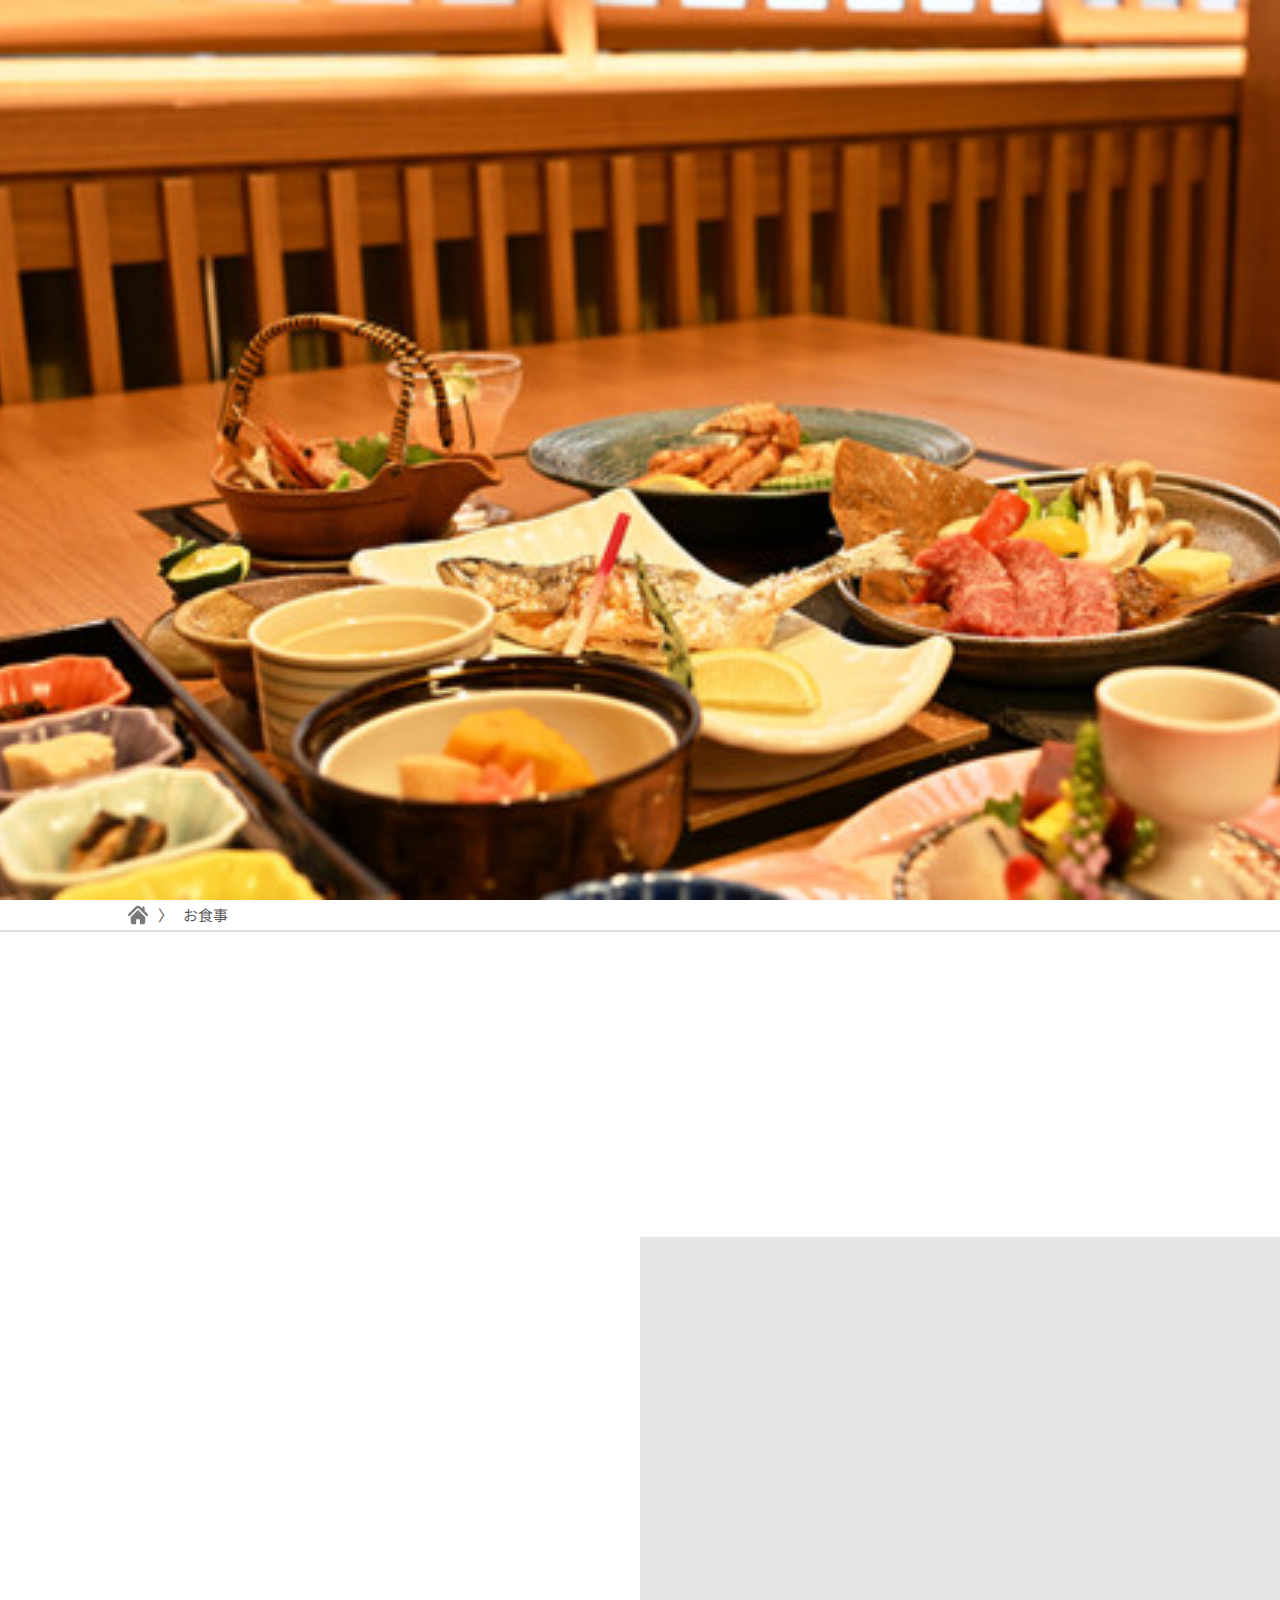
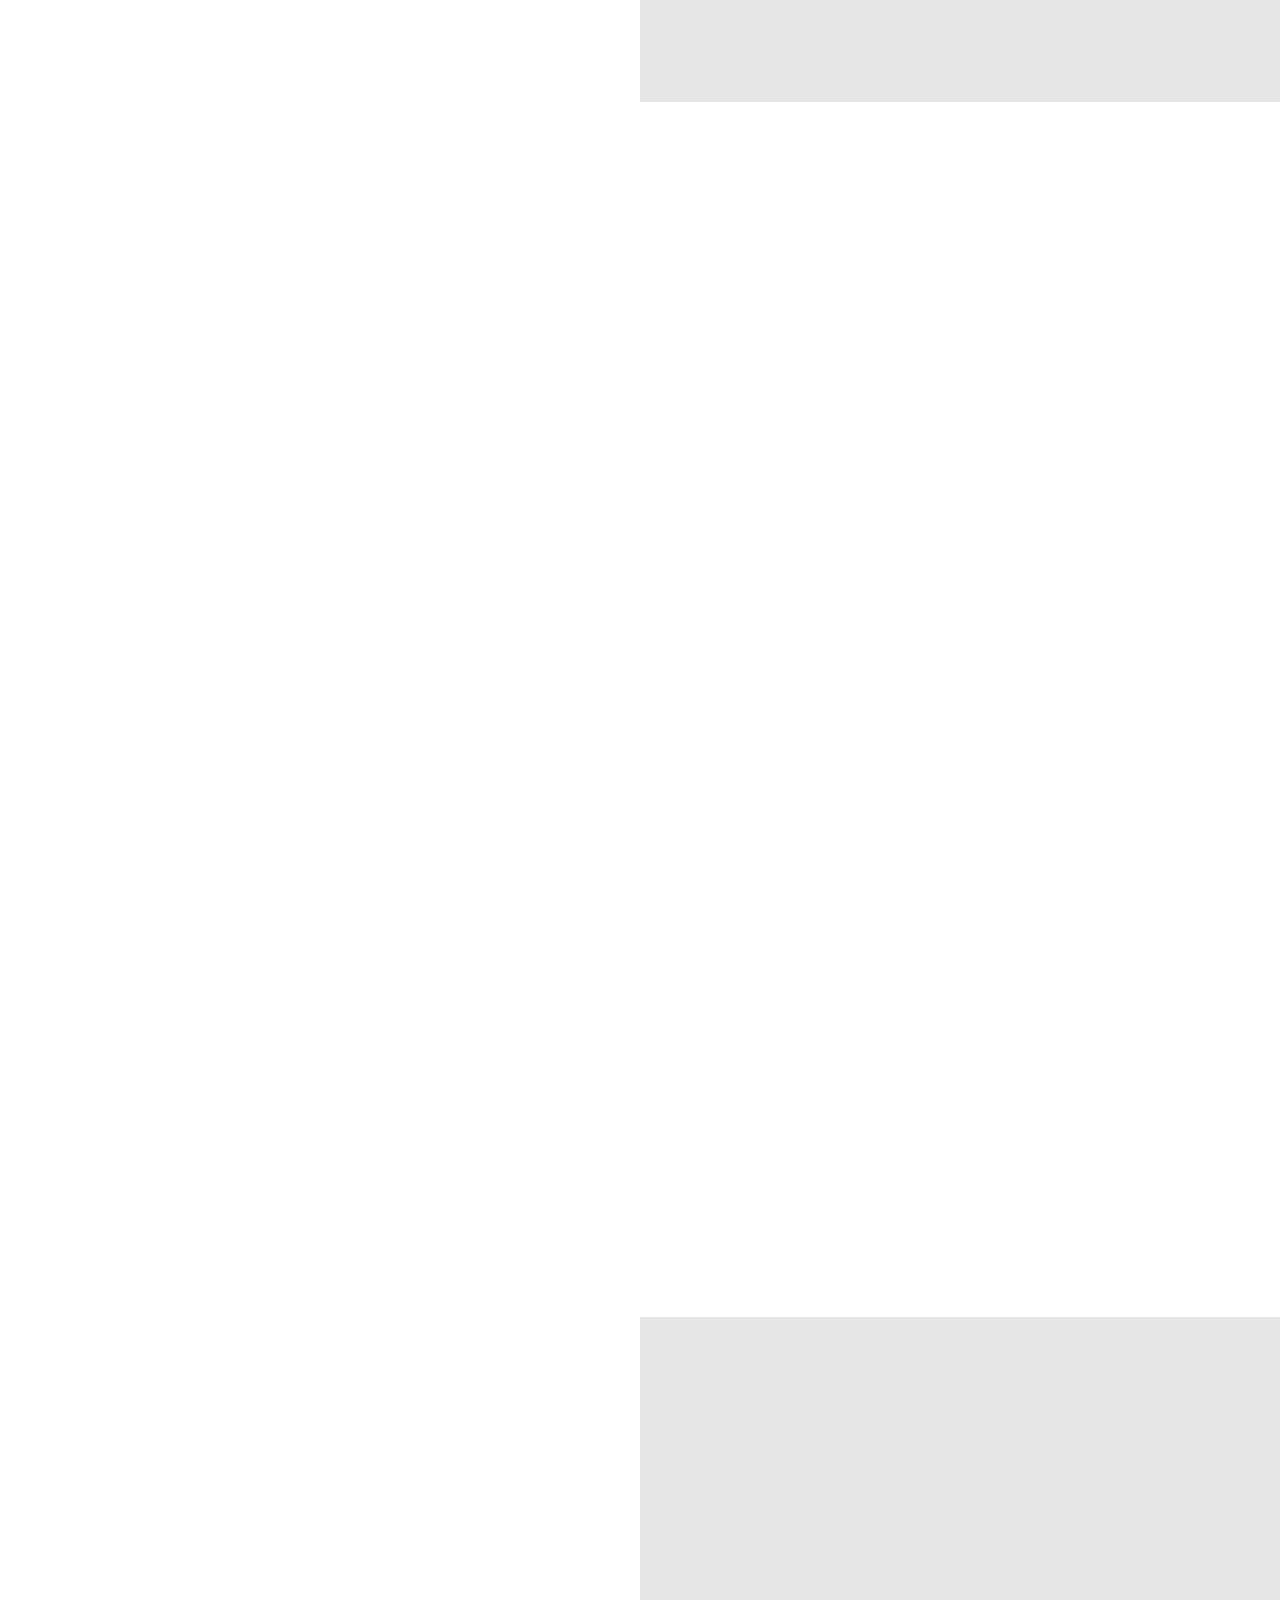
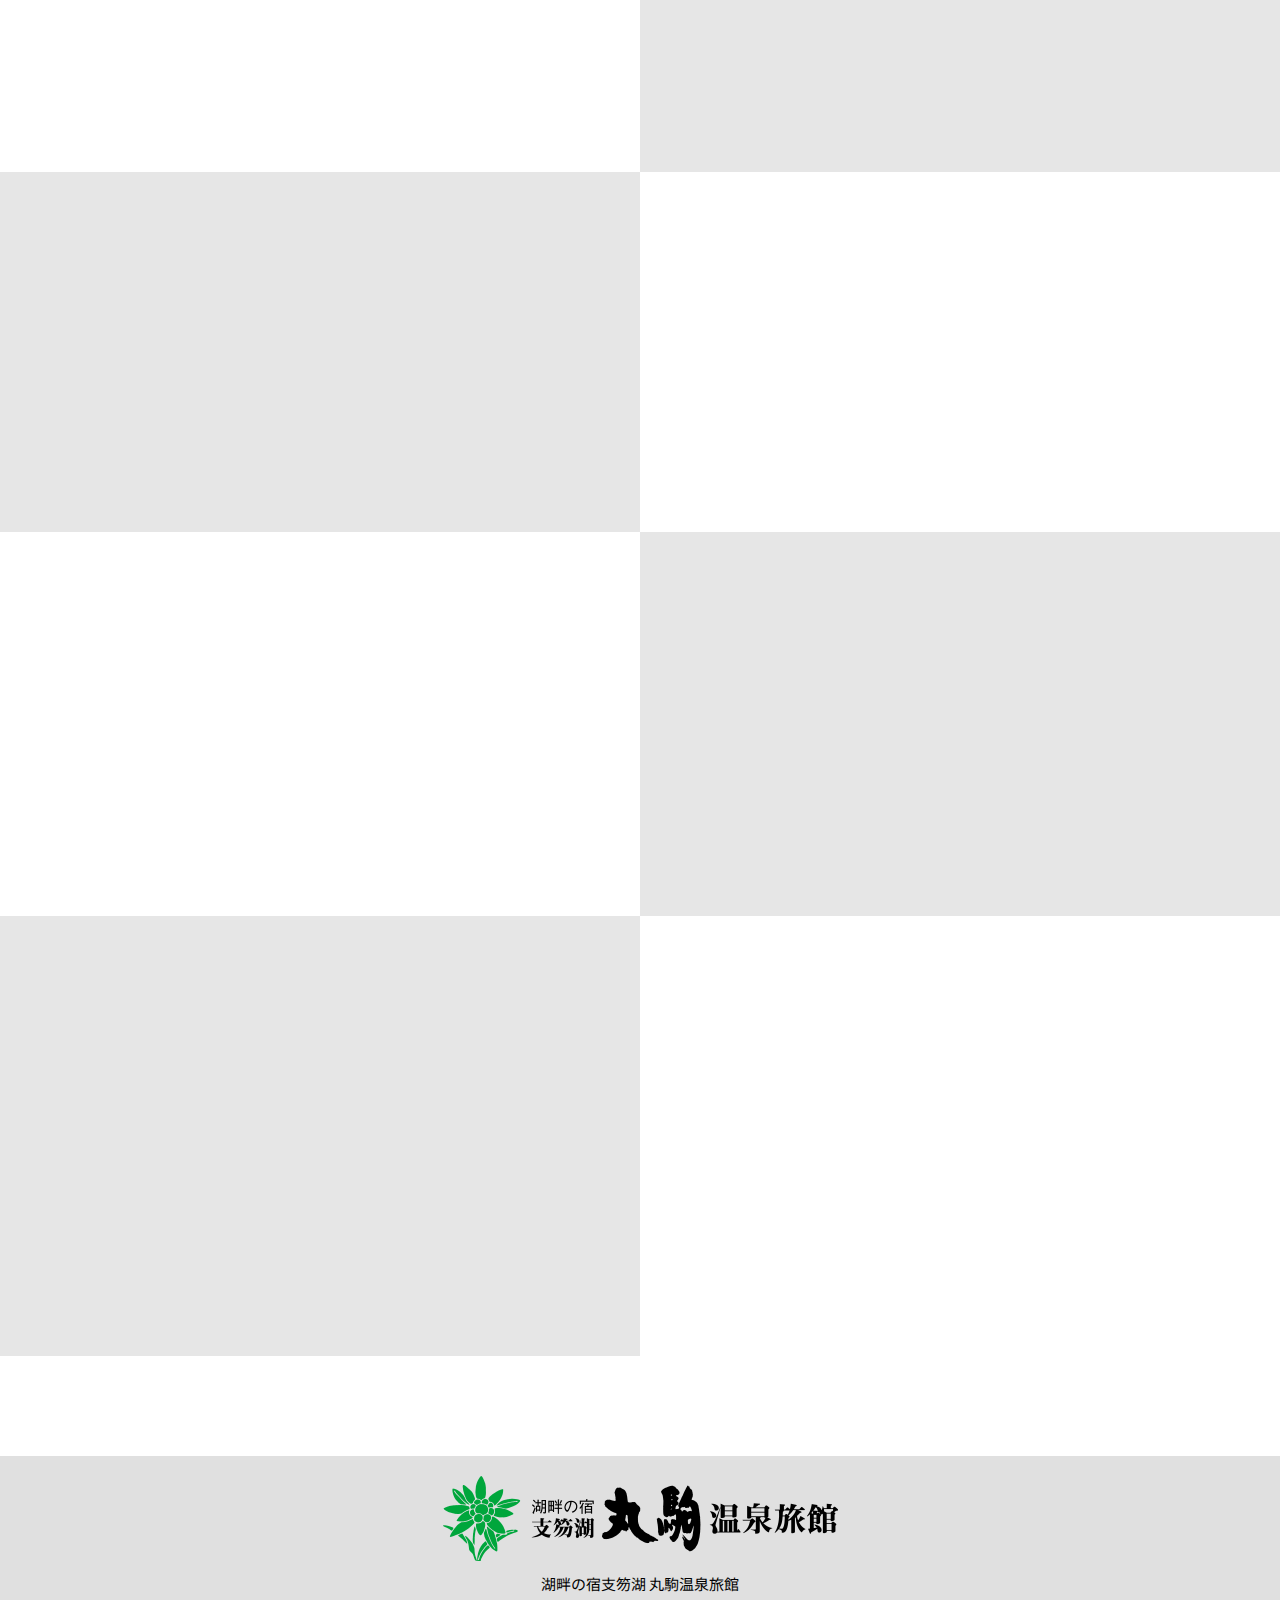
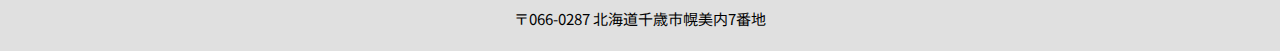
==== commit f77cb7a2: "fix : top animation" ====
--- a/food.html
+++ b/food.html
@@ -12,44 +12,6 @@
 </head>
 
 <body>
-
-    <!-- <div id="hamburg-btn" class="hamburg-btn">
-        <span></span>
-    </div>
-    <div class="c-header__sp">
-        <ul class="c-header__sp--items">
-            <li class="__sp-item">
-                <a href="./aboutme.html">マイポワントとは？</a>
-            </li>
-            <li class="__sp-item">
-                <a href="#company">ログイン</a>
-            </li>
-            <li class="__sp-item">
-                <a href="./my_infor.html">会員登録</a>
-            </li>
-
-        </ul>
-    </div> -->
-    <header class="c-header">
-        <div class="c-header_wrap">
-            <h1 class="">
-                <a href="./index.html">
-                    <img src="./assets/img/logo-pc.png" alt="" class="pc_logo">
-                </a>
-            </h1>
-            <!-- <ul class="c-header__items">
-                <li class="__item">
-                    <a href="./aboutme.html">マイポワントとは？</a>
-                </li>
-                <li class="__item">
-                    <a href="#company">ログイン</a>
-                </li>
-                <li class="__item_input">
-                    <a href="./my_infor.html">会員登録</a>
-                </li>
-            </ul> -->
-        </div>
-    </header>
     <main class="p-main">
         <section class="p-fv">
             <img src="./assets/img/top2.jpg" alt="" class="fv_image">
--- a/assets/css/style.css
+++ b/assets/css/style.css
@@ -669,6 +669,11 @@
   width: 100%;
   height: 100vh;
 }
+.p-main .mainview {
+  position: relative;
+  /* margin-bottom: 9.2rem; */
+  width: 100%;
+}
 .p-main .top_des {
   display: flex;
   align-items: center;
@@ -854,7 +859,6 @@
 @media screen and (max-width: 767px) {
   .p-main .shops_part1 {
     flex-direction: column;
-    gap: 10px;
   }
 }
 .p-main .shops_part1 .shop_items {
@@ -863,7 +867,7 @@
 }
 @media screen and (max-width: 767px) {
   .p-main .shops_part1 .shop_items {
-    width: calc(100% - 60rem);
+    width: 100%;
     margin: auto;
   }
 }
@@ -900,7 +904,6 @@
 @media screen and (max-width: 767px) {
   .p-main .shops_part2 {
     flex-direction: column;
-    gap: 5px;
   }
 }
 .p-main .shops_part2 .shop_items {
@@ -909,7 +912,7 @@
 }
 @media screen and (max-width: 767px) {
   .p-main .shops_part2 .shop_items {
-    width: calc(100% - 160rem);
+    width: 100%;
     margin: auto;
   }
 }
@@ -1302,376 +1305,6 @@
   line-height: 35px;
 }
 
-.mySlides {
-  display: none;
-}
-
-/* Slideshow container */
-/* Caption text */
-.text {
-  color: #f2f2f2;
-  font-size: 15px;
-  padding: 8px 12px;
-  position: absolute;
-  bottom: 8px;
-  width: 100%;
-  text-align: center;
-}
-
-/* Number text (1/3 etc) */
-.numbertext {
-  color: #f2f2f2;
-  font-size: 12px;
-  padding: 8px 12px;
-  position: absolute;
-  top: 0;
-}
-
-.top_slide {
-  position: relative;
-  display: flex;
-  align-items: center;
-  justify-content: center;
-}
-
-.dot_pos {
-  margin-bottom: 30px;
-  position: absolute;
-  bottom: 0%;
-  left: 50%;
-  transform: translate(-50%, -50%);
-  z-index: 50;
-}
-
-body,
-.cd__main {
-  font-family: "@Microsoft YaHei Light";
-  background: #fafafa;
-  display: flex;
-  justify-content: center;
-  align-items: center;
-  height: 100vh;
-}
-
-.carousel-container {
-  overflow: hidden;
-  width: 100%;
-  height: 100vh;
-  position: relative;
-  margin: auto;
-  z-index: 0;
-}
-
-/* Hide the images by default */
-.mySlides {
-  display: none;
-}
-
-.mySlides1 {
-  display: none;
-}
-
-.mySlides img {
-  display: block;
-  width: 100%;
-  height: 100vh;
-}
-
-.prev,
-.next {
-  cursor: pointer;
-  position: absolute;
-  top: 50%;
-  transform: translate(0, -50%);
-  width: auto;
-  padding: 20px;
-  color: white;
-  font-weight: bold;
-  font-size: 24px;
-  border-radius: 0 8px 8px 0;
-  background: rgba(173, 216, 230, 0.1);
-  -webkit-user-select: none;
-     -moz-user-select: none;
-          user-select: none;
-}
-
-.next {
-  right: 0;
-  border-radius: 8px 0 0 8px;
-}
-
-.prev:hover,
-.next:hover {
-  background-color: rgba(173, 216, 230, 0.3);
-}
-
-/* Caption text */
-.text_slide {
-  width: 655px;
-  padding: 8px 12px;
-  position: absolute;
-  bottom: 50px;
-  left: 350px;
-  z-index: 90;
-  transform: translate(-50%);
-  text-align: center;
-}
-@media screen and (max-width: 767px) {
-  .text_slide {
-    bottom: 50px;
-    left: 50%;
-    width: 100%;
-  }
-}
-.text_slide .bg {
-  width: 60%;
-  color: #fff;
-  font-size: 30px;
-  position: absolute;
-  left: 330px;
-  bottom: 65px;
-  z-index: 100;
-  transform: translate(-50%);
-}
-@media screen and (max-width: 767px) {
-  .text_slide .bg {
-    left: 50%;
-    bottom: 36%;
-  }
-}
-.text_slide .slide_img {
-  width: 100%;
-  height: 100%;
-}
-
-.word {
-  white-space: nowrap;
-  overflow: hidden;
-  font-family: "Source Code Pro", monospace;
-  font-size: 20px;
-  color: rgb(255, 255, 255);
-  animation: animated-text 4s linear 1s 1 normal both, animated-cursor 600ms linear infinite;
-}
-@media screen and (max-width: 767px) {
-  .word {
-    font-size: 12px;
-    font-weight: bold;
-    animation: animated-text-sp 4s linear 1s 1 normal both;
-  }
-}
-
-@keyframes animated-text {
-  from {
-    width: 0;
-  }
-  to {
-    width: 500px;
-  }
-}
-@keyframes animated-text-sp {
-  from {
-    width: 0;
-  }
-  to {
-    width: 290px;
-  }
-}
-/* Number text (1/3 etc) */
-.number {
-  color: #f2f2f2;
-  font-size: 16px;
-  background-color: rgba(173, 216, 230, 0.15);
-  -webkit-backdrop-filter: blur(6px);
-          backdrop-filter: blur(6px);
-  border-radius: 10px;
-  padding: 8px 12px;
-  position: absolute;
-  top: 10px;
-  left: 10px;
-}
-
-.dots-container {
-  position: absolute;
-  bottom: 10px;
-  left: 50%;
-  transform: translate(-50%);
-}
-
-/* The dots/bullets/indicators */
-.dots {
-  cursor: pointer;
-  height: 14px;
-  width: 14px;
-  margin: 0 4px;
-  background-color: rgba(173, 216, 230, 0.2);
-  -webkit-backdrop-filter: blur(2px);
-          backdrop-filter: blur(2px);
-  border-radius: 50%;
-  display: inline-block;
-  transition: background-color 0.3s ease;
-}
-
-.active,
-.dots:hover {
-  background-color: rgba(173, 216, 230, 0.8);
-}
-
-/* transition animation */
-.animate {
-  -webkit-animation-name: animate;
-  -webkit-animation-duration: 1s;
-  animation-name: animate;
-  animation-duration: 2s;
-}
-
-@keyframes animate {
-  from {
-    opacity: 0;
-    transform: scale(1.1) rotateY(10deg);
-  }
-  to {
-    opacity: 1;
-    transform: scale(1) rotateY(0deg);
-  }
-}
-/* cursor animations */
-@keyframes animated-cursor {
-  from {
-    border-right-color: rgba(255, 255, 255, 0.75);
-  }
-  to {
-    border-right-color: transparent;
-  }
-}
-body {
-  min-height: 100vh;
-  display: flex;
-  justify-content: center;
-  flex-wrap: wrap;
-  align-content: flex-start;
-  font-family: "Roboto", sans-serif;
-  font-style: normal;
-  font-weight: 300;
-  font-smoothing: antialiased;
-  -webkit-font-smoothing: antialiased;
-  -moz-osx-font-smoothing: grayscale;
-  font-size: 15px;
-  background: #eee;
-}
-
-.cd__intro {
-  padding: 60px 30px;
-  margin-bottom: 15px;
-  flex-direction: column;
-}
-
-.cd__intro,
-.cd__credit {
-  display: flex;
-  width: 100%;
-  justify-content: center;
-  align-items: center;
-  background: #fff;
-  color: #333;
-  line-height: 1.5;
-  text-align: center;
-}
-
-.cd__intro h1 {
-  font-size: 18pt;
-  padding-bottom: 15px;
-}
-
-.cd__intro p {
-  font-size: 14px;
-}
-
-.cd__action {
-  text-align: center;
-  display: block;
-  margin-top: 20px;
-}
-
-.cd__action a.cd__btn {
-  text-decoration: none;
-  color: #666;
-  border: 2px solid #666;
-  padding: 10px 15px;
-  display: inline-block;
-  margin-left: 5px;
-}
-
-.cd__action a.cd__btn:hover {
-  background: #666;
-  color: #fff;
-  transition: 0.3s;
-  -webkit-transition: 0.3s;
-}
-
-.cd__action .cd__btn:before {
-  font-family: FontAwesome;
-  font-weight: normal;
-  margin-right: 10px;
-}
-
-.down:before {
-  content: "\f019";
-}
-
-.back:before {
-  content: "\f112";
-}
-
-.cd__credit {
-  padding: 12px;
-  font-size: 9pt;
-  margin-top: 40px;
-}
-
-.cd__credit span:before {
-  font-family: FontAwesome;
-  color: #e41b17;
-  content: "\f004";
-}
-
-.cd__credit a {
-  color: #333;
-  text-decoration: none;
-}
-
-.cd__credit a:hover {
-  color: #1DBF73;
-}
-
-.cd__credit a:hover:after {
-  font-family: FontAwesome;
-  content: "\f08e";
-  font-size: 9pt;
-  position: absolute;
-  margin: 3px;
-}
-
-.cd__main {
-  background: #fff;
-  padding: 20px;
-  flex-direction: row;
-  flex-wrap: wrap;
-  justify-content: center;
-}
-
-.cd__main {
-  display: flex;
-  width: 100%;
-}
-
-@media only screen and (min-width: 1360px) {
-  .cd__main {
-    max-width: 1280px;
-    margin-left: auto;
-    margin-right: auto;
-    padding: 24px;
-  }
-}
 @media screen and (max-width: 767px) {
   .space_food {
     margin-top: 20px;
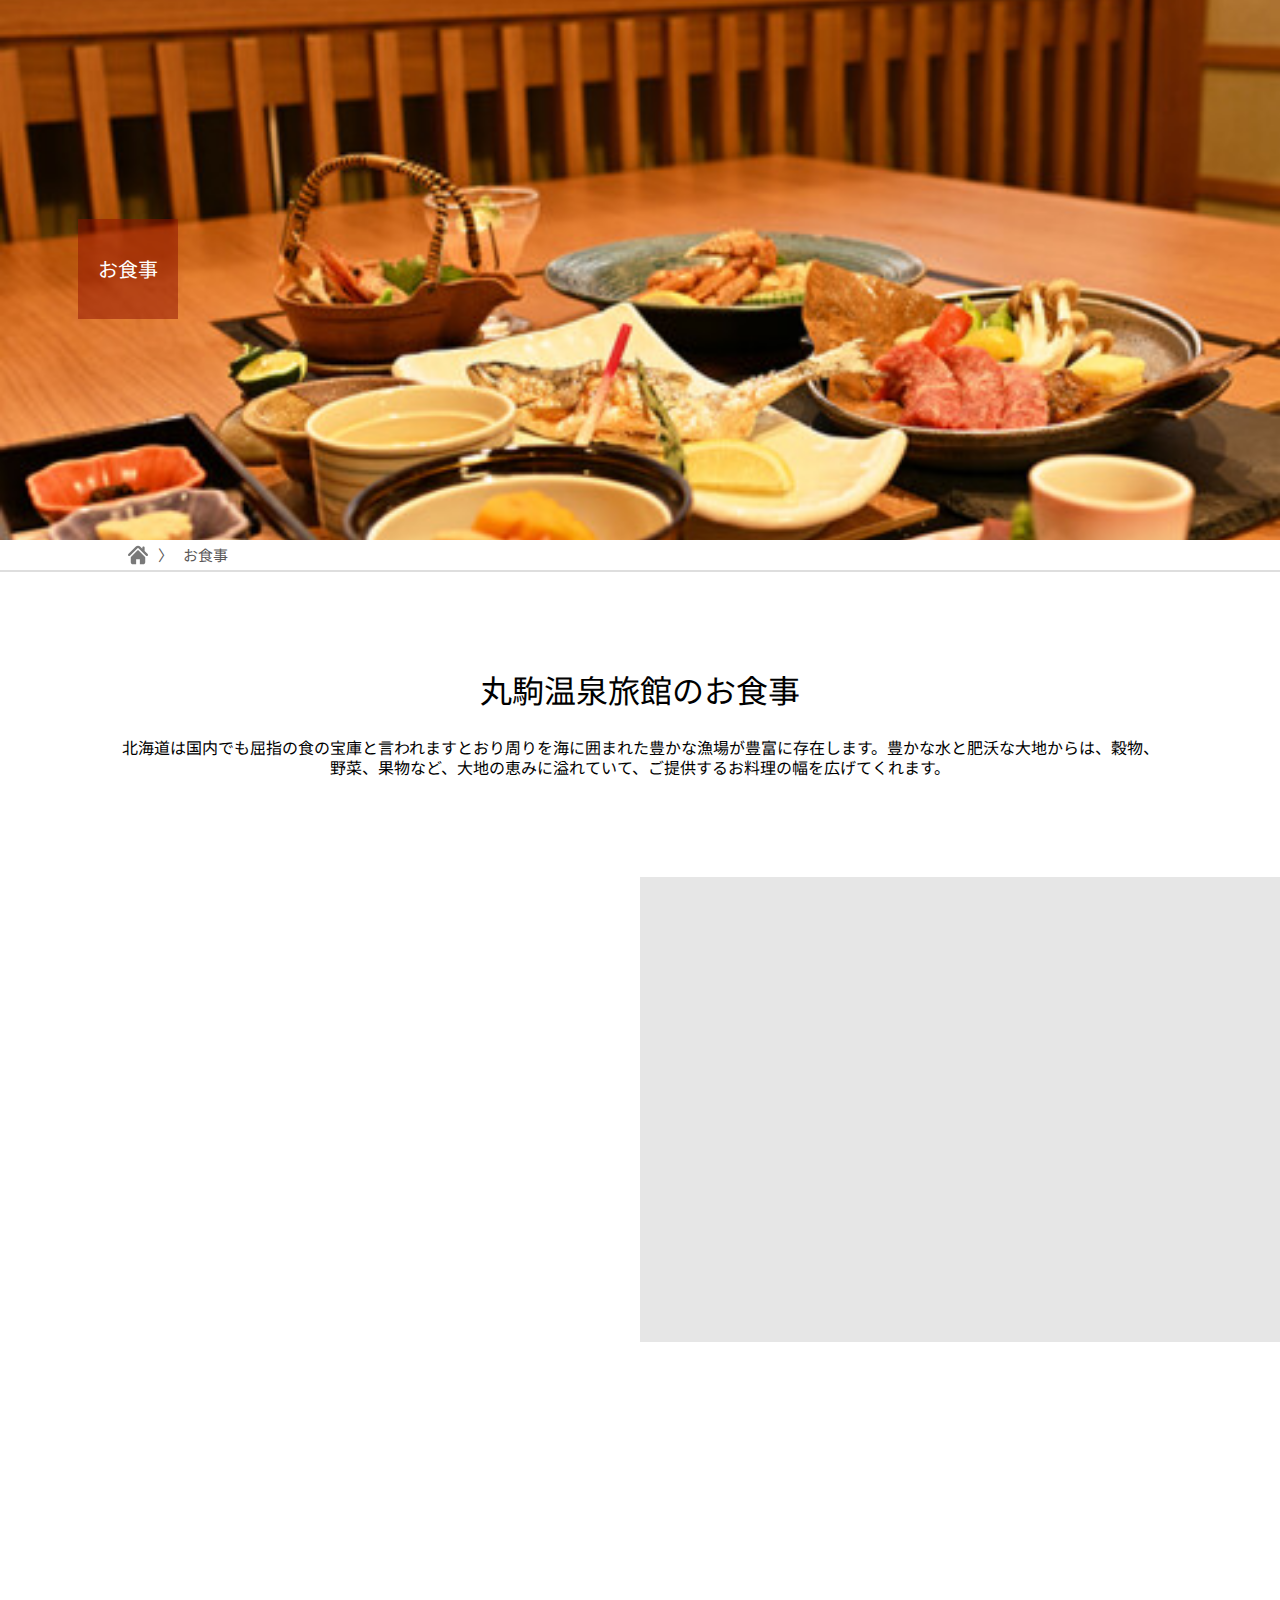
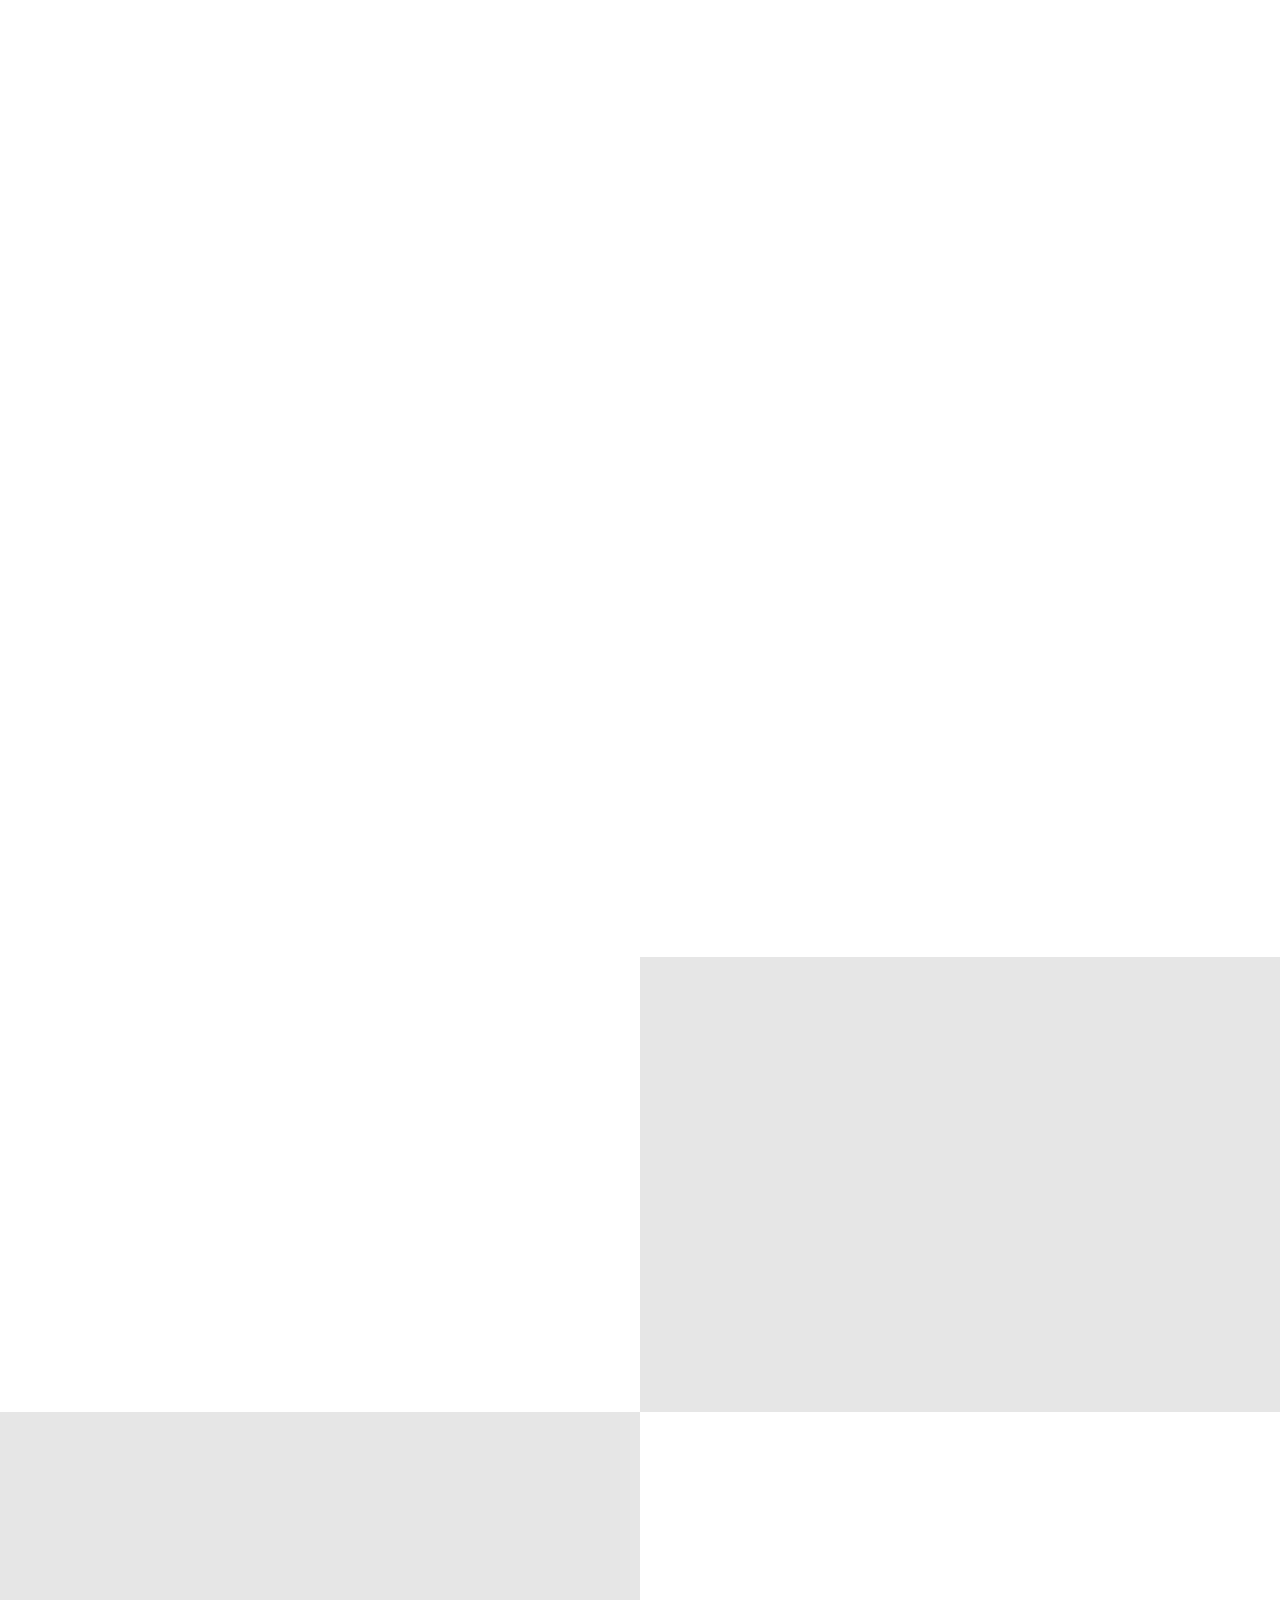
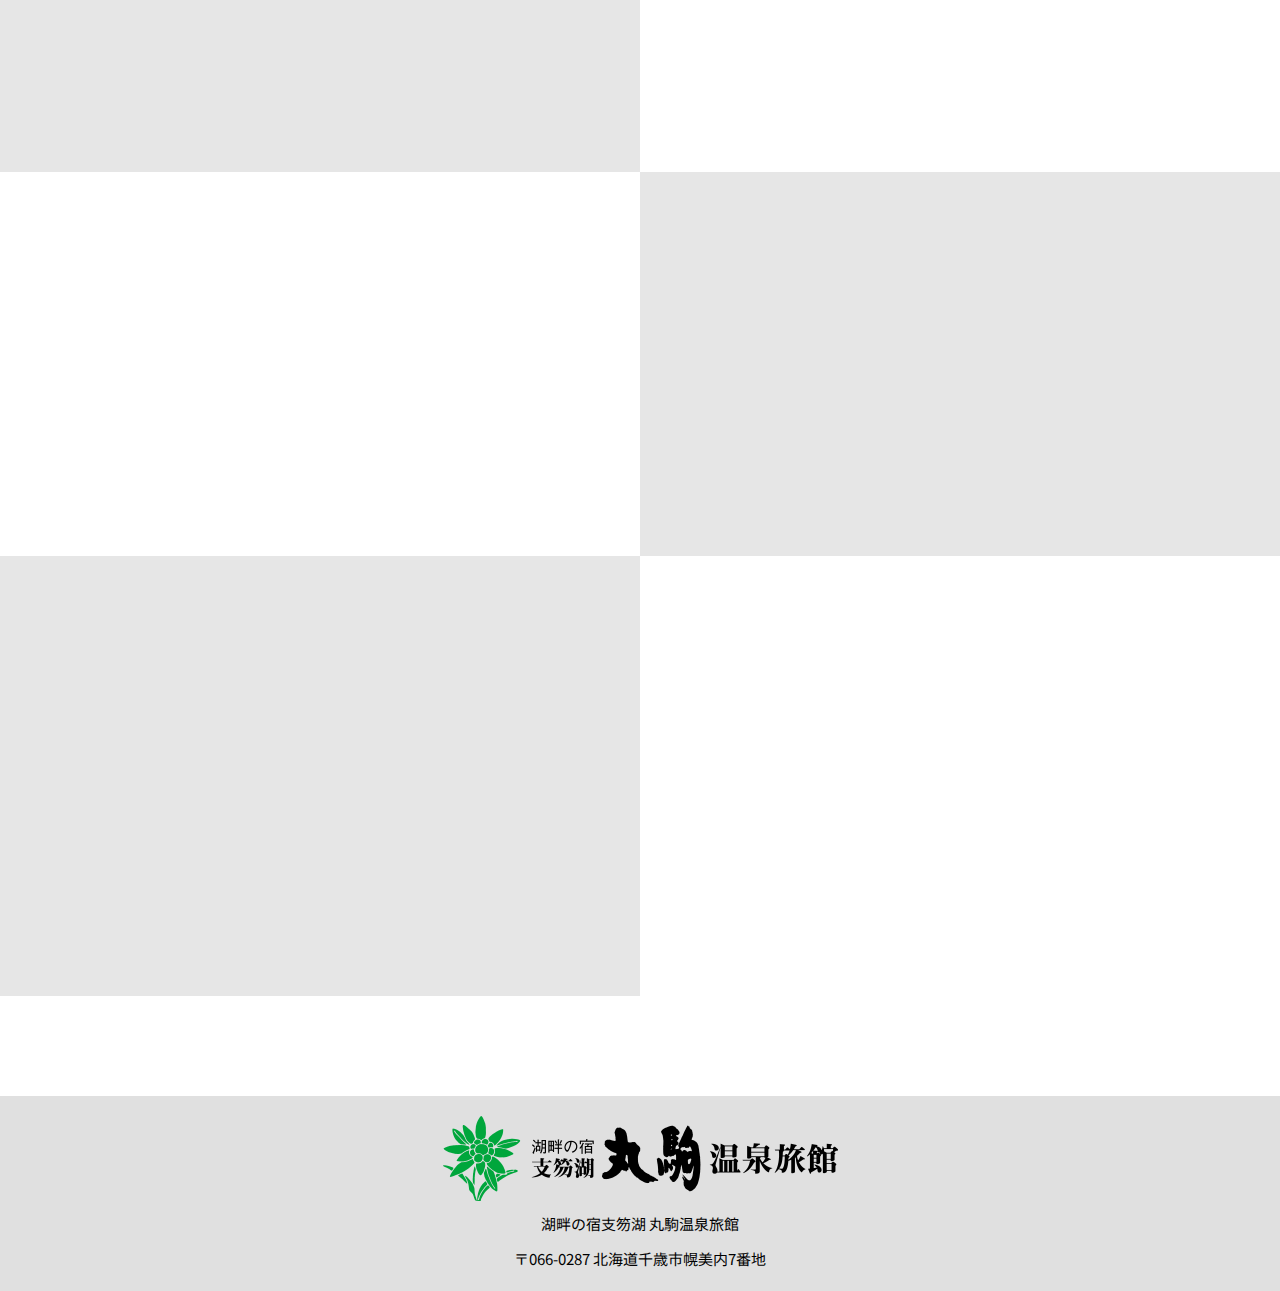
==== commit 373cf270: "fix : lower pages" ====
--- a/food.html
+++ b/food.html
@@ -39,6 +39,7 @@
                 <p class="nab_text"> 〉</p>
                 <p class="nab_text">お食事</p>
             </div>
+            <p class="p-fv_tlt">お食事</p>
         </section>
 
 
--- a/assets/css/style.css
+++ b/assets/css/style.css
@@ -662,12 +662,33 @@
   line-height: 20px;
   color: #5a5858;
 }
+.p-main .p-fv_tlt {
+  position: absolute;
+  z-index: 50;
+  font-size: 20px;
+  line-height: 20px;
+  top: 47%;
+  left: 10%;
+  transform: translate(-50%, -50%);
+  background-color: rgba(141, 16, 0, 0.5019607843);
+  color: #ffffff;
+  width: 100px;
+  height: 100px;
+  display: flex;
+  align-items: center;
+  justify-content: center;
+}
+@media screen and (max-width: 767px) {
+  .p-main .p-fv_tlt {
+    left: 50%;
+  }
+}
 .p-main .p-fv figure {
   position: relative;
 }
 .p-main .p-fv .fv_image {
   width: 100%;
-  height: 100vh;
+  height: 60vh;
 }
 .p-main .mainview {
   position: relative;
@@ -864,6 +885,7 @@
 .p-main .shops_part1 .shop_items {
   width: 33.33333333%;
   position: relative;
+  height: 60%;
 }
 @media screen and (max-width: 767px) {
   .p-main .shops_part1 .shop_items {
@@ -872,8 +894,8 @@
   }
 }
 .p-main .shops_part1 .shop_items .shop_img {
-  height: 60vh;
   width: 100%;
+  height: 60%;
   z-index: 1;
 }
 @media screen and (max-width: 767px) {
@@ -883,7 +905,7 @@
 }
 .p-main .shops_part1 .shop_items .img_tlt {
   position: absolute;
-  color: #312f2f;
+  color: #ffffff;
   font-size: 18px;
   top: 5%;
   font-weight: bold;
@@ -898,6 +920,24 @@
     font-weight: bold;
   }
 }
+.p-main .shops_part1 .shop_items .img_tlt:active {
+  color: #8d4e00;
+}
+.p-main .shops .link_btn {
+  padding: 3px 10px 3px 10px;
+  background-color: rgba(212, 117, 2, 0.6901960784);
+  border-radius: 15px;
+  width: 100px;
+  text-align: center;
+  cursor: pointer;
+}
+.p-main .shops .link_btn:hover {
+  background-color: #8d4e00;
+}
+.p-main .shops .link_btn:active {
+  background-color: #ffffff;
+  border: 1px #8d4e00 solid;
+}
 .p-main .shops_part2 {
   display: flex;
 }
@@ -909,6 +949,7 @@
 .p-main .shops_part2 .shop_items {
   width: 33.33333333%;
   position: relative;
+  width: 80%;
 }
 @media screen and (max-width: 767px) {
   .p-main .shops_part2 .shop_items {
@@ -917,8 +958,8 @@
   }
 }
 .p-main .shops_part2 .shop_items .shop_img {
-  height: 30vh;
   width: 100%;
+  height: 80%;
   z-index: 1;
 }
 @media screen and (max-width: 767px) {
@@ -928,9 +969,9 @@
 }
 .p-main .shops_part2 .shop_items .img_tlt {
   position: absolute;
-  color: #312f2f;
+  color: #ffffff;
   font-size: 18px;
-  top: 5%;
+  top: 8%;
   left: 50%;
   z-index: 10;
   font-weight: bold;
@@ -938,9 +979,12 @@
 }
 @media screen and (max-width: 767px) {
   .p-main .shops_part2 .shop_items .img_tlt {
-    top: 7%;
+    top: 9%;
     font-size: 15px;
   }
+}
+.p-main .shops_part2 .shop_items .img_tlt:active {
+  color: #8d4e00;
 }
 .p-main .shops_part2 .shop_items .img_hotel {
   position: absolute;
@@ -960,7 +1004,6 @@
   }
 }
 .p-main .location {
-  margin-top: 50px;
   display: flex;
   flex-direction: column;
   align-items: center;
@@ -974,6 +1017,7 @@
 }
 @media screen and (max-width: 767px) {
   .p-main .location_tlt {
+    margin-top: 50px;
     font-size: 20px;
   }
 }
@@ -988,7 +1032,7 @@
   }
 }
 .p-main .location_des .loc_items {
-  width: 17.5%;
+  width: 20.5%;
   position: relative;
   display: flex;
   align-items: center;
@@ -999,7 +1043,7 @@
 }
 @media screen and (max-width: 767px) {
   .p-main .location_des .loc_items {
-    width: calc(100% - 60px);
+    width: 100%;
   }
 }
 .p-main .location_des .loc_items .loc_img {
@@ -1008,9 +1052,12 @@
 }
 .p-main .location_des .loc_items .img_tlt {
   position: absolute;
-  color: #484848;
-  font-size: 15px;
+  color: #ffffff;
+  width: -moz-max-content;
+  width: max-content;
+  font-size: 13px;
   font-weight: bold;
+  text-align: center;
   top: 8%;
   left: 50%;
   z-index: 10;
@@ -1019,7 +1066,6 @@
 @media screen and (max-width: 767px) {
   .p-main .location_des .loc_items .img_tlt {
     top: 9%;
-    font-size: 15px;
   }
 }
 .p-main .location_des .loc_items .bottom_tlt {
@@ -1091,50 +1137,24 @@
 }
 .p-main .apply .set_apply {
   display: flex;
-  padding: 10px;
-  align-items: center;
-  width: 23%;
+  padding: 20px;
+  align-items: center;
+  width: 20%;
   gap: 10px;
   justify-content: center;
 }
-@media screen and (max-width: 767px) {
+@media screen and (max-width: 1024px) {
   .p-main .apply .set_apply {
-    width: calc(100% - 60px);
+    width: 40%;
+    padding: 15px;
+  }
+}
+@media screen and (max-width: 1024px) and (max-width: 767px) {
+  .p-main .apply .set_apply {
+    width: calc(100% - 160px);
     margin: auto;
     gap: 15px;
   }
-}
-.p-main .apply .set_apply_des1 {
-  width: 70%;
-  height: 100%;
-}
-.p-main .apply .set_apply_btn {
-  display: flex;
-  align-items: center;
-  justify-content: center;
-  width: -moz-max-content;
-  width: max-content;
-  border-radius: 50px;
-  width: 100%;
-  background-color: #8d4e00;
-}
-.p-main .apply .set_apply_btn .btn_logo {
-  padding: 5px;
-  width: 150px;
-  height: 40px;
-}
-.p-main .apply .set_apply_des2 {
-  width: 70px;
-  height: 70px;
-}
-@media screen and (max-width: 767px) {
-  .p-main .apply .set_apply_des2 {
-    width: 80px;
-    height: 80px;
-  }
-}
-.p-main .apply .set_apply_des2:hover {
-  opacity: 0.7;
 }
 .p-main .img_des_1 {
   display: flex;
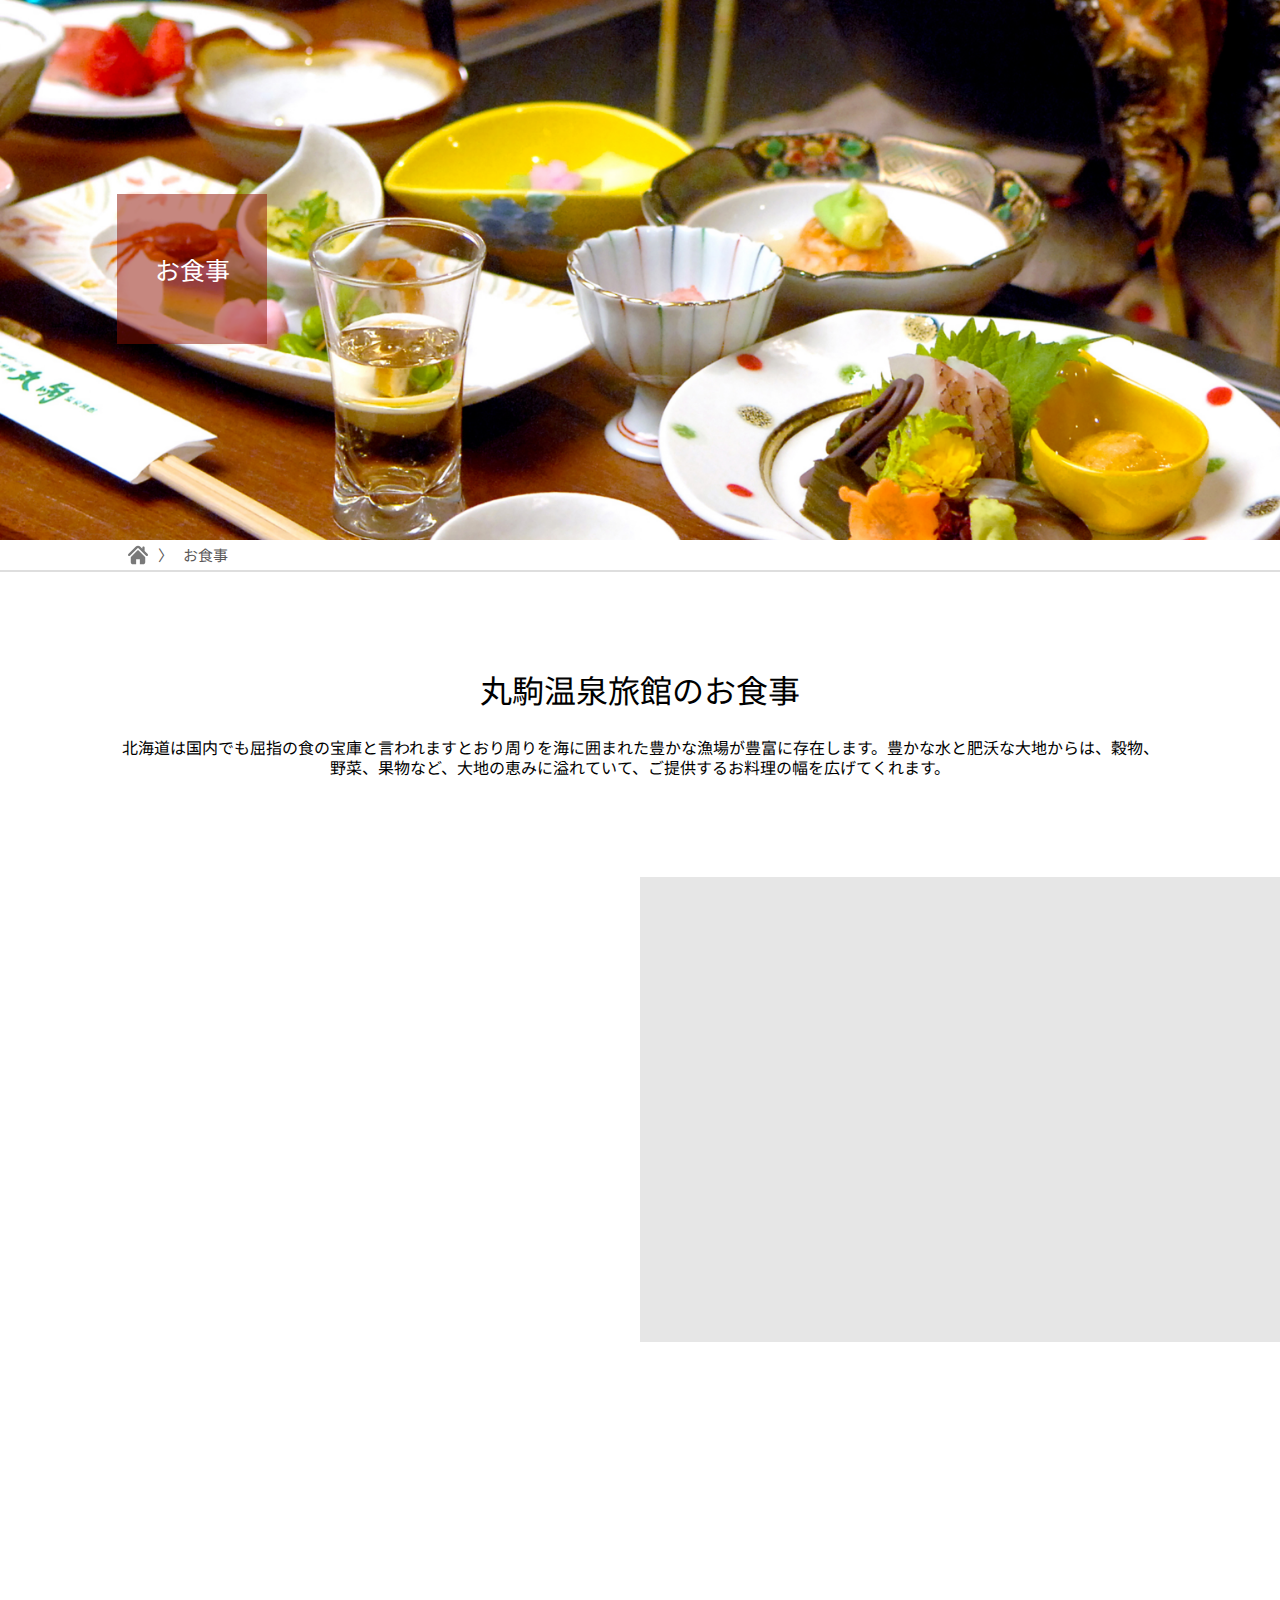
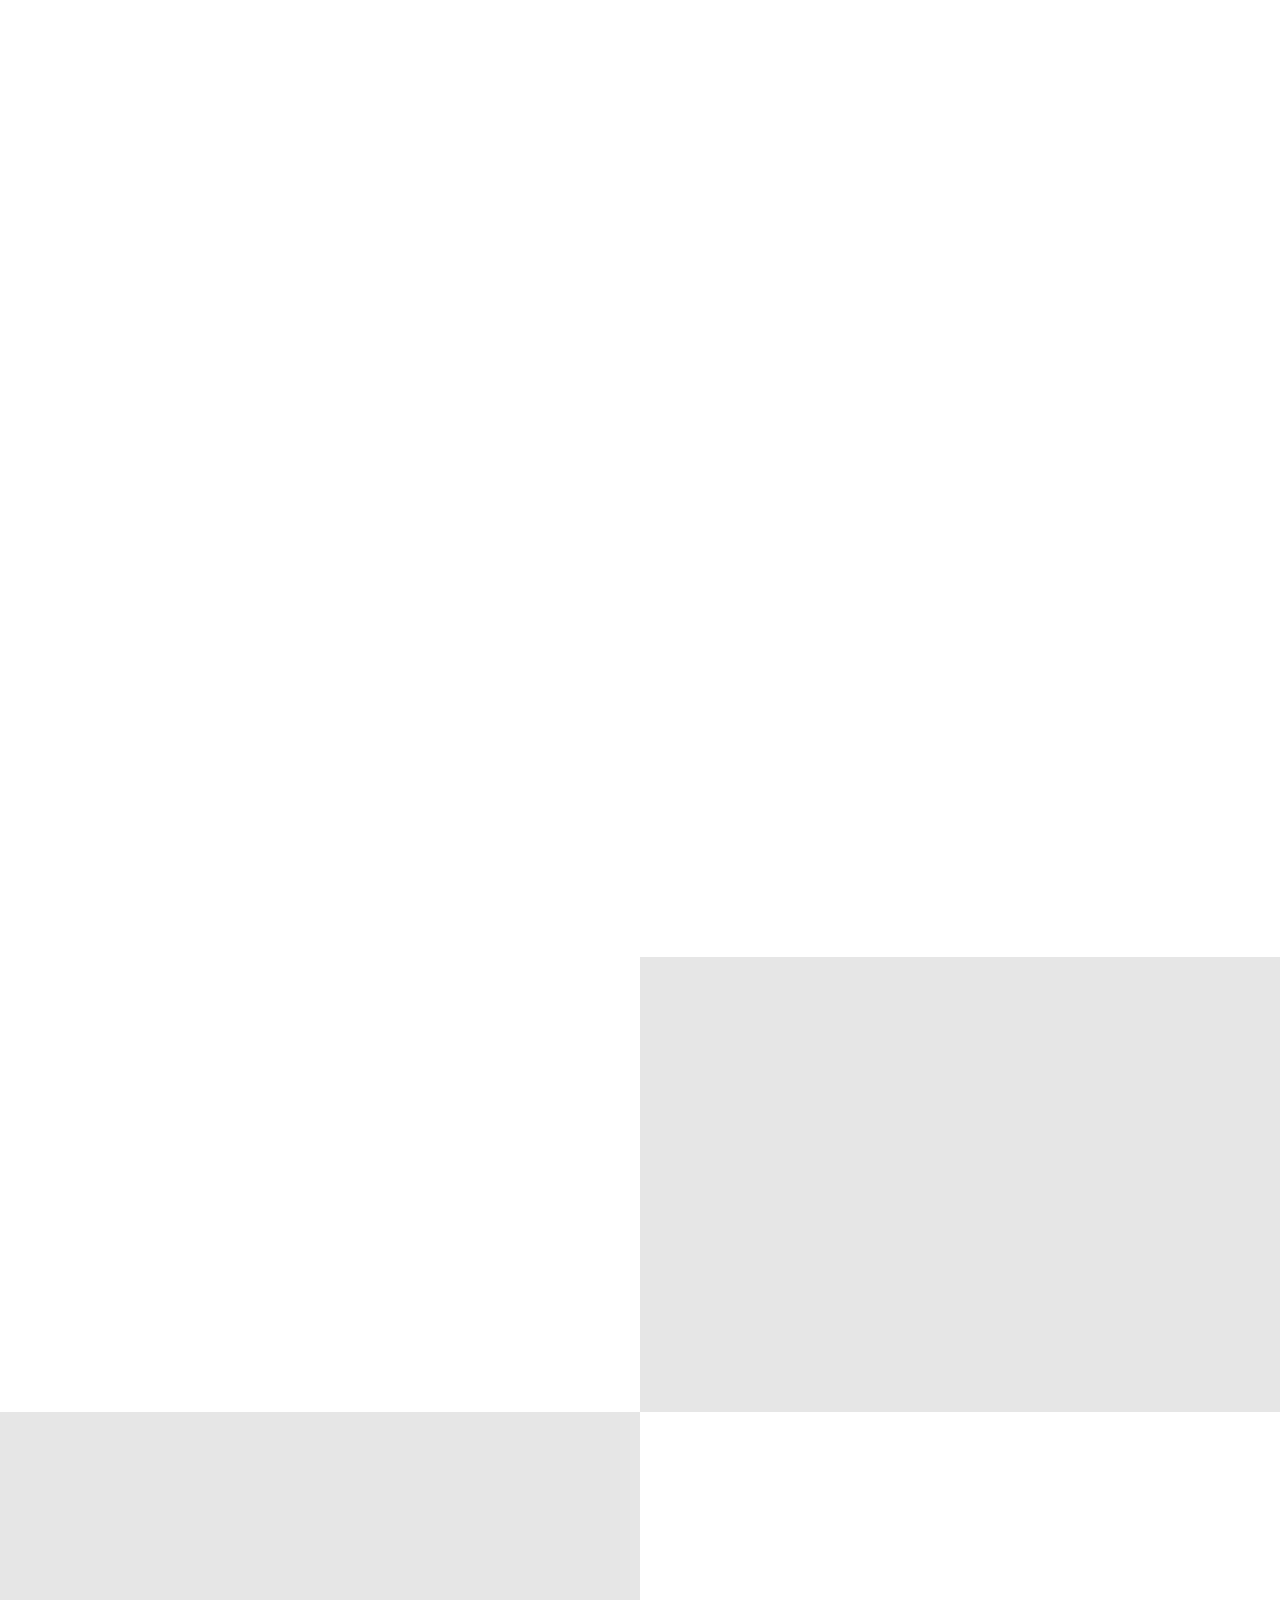
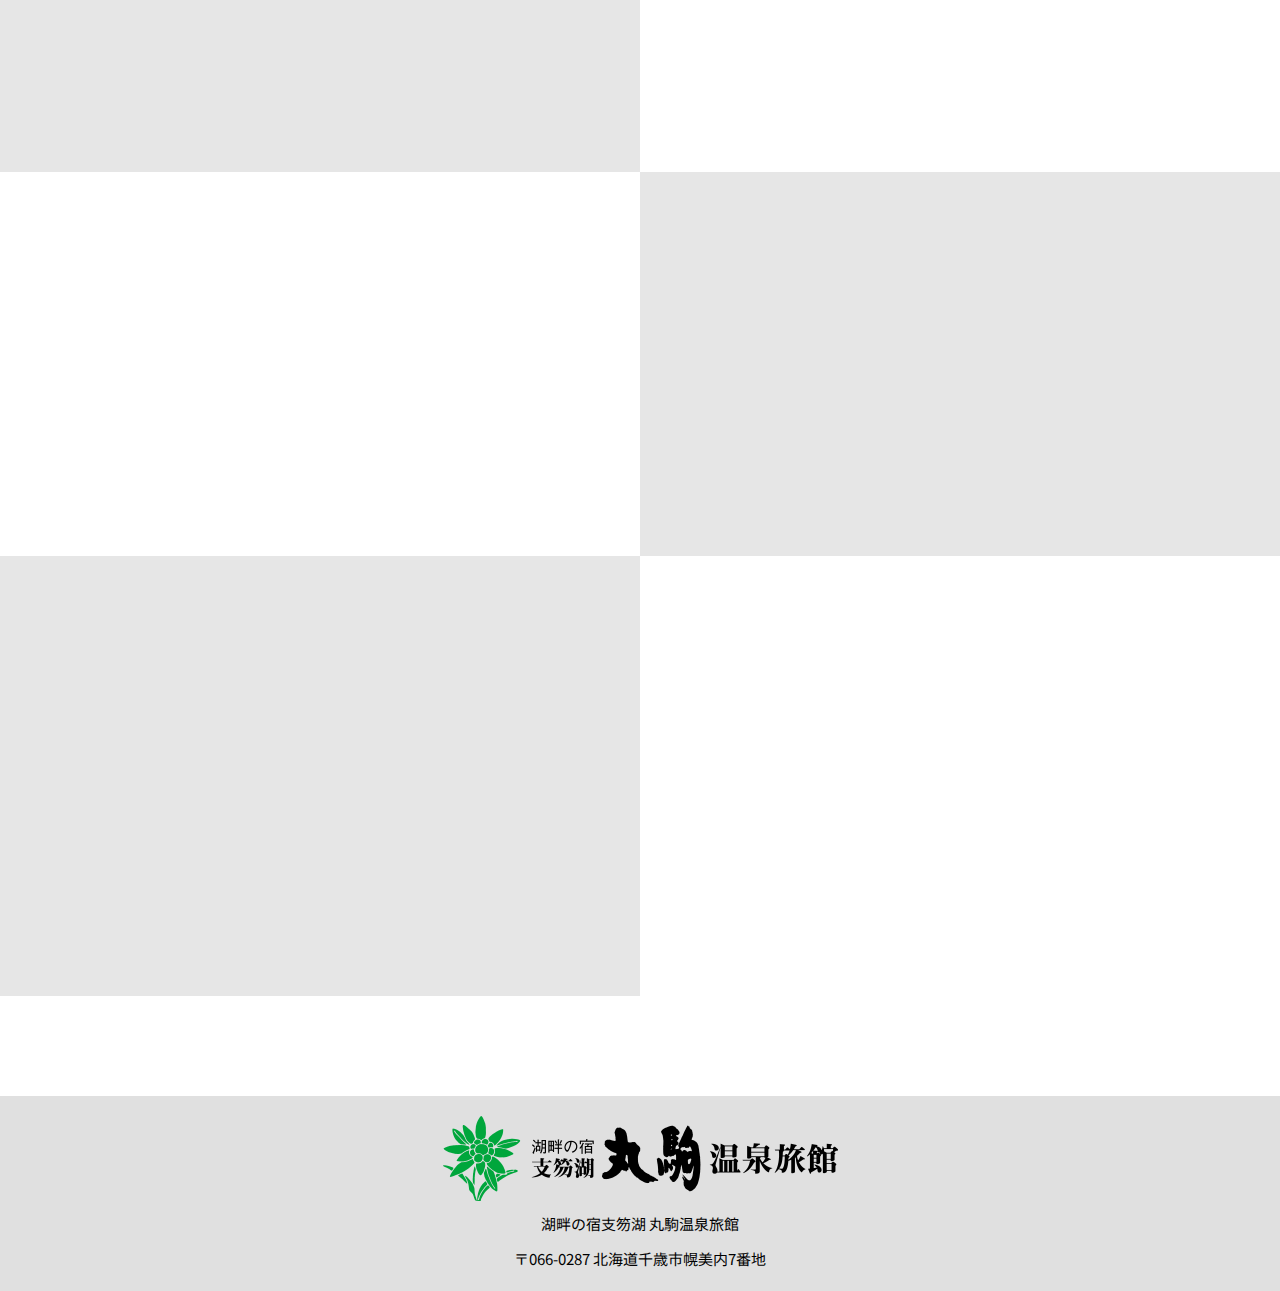
==== commit 79b441e3: "chore : image change" ====
--- a/food.html
+++ b/food.html
@@ -14,7 +14,7 @@
 <body>
     <main class="p-main">
         <section class="p-fv">
-            <img src="./assets/img/top2.jpg" alt="" class="fv_image">
+            <img src="./assets/img/food/2nd02.jpg" alt="" class="fv_image">
             <div class="p-fv_nab">
                 <a href="./index.html">
                     <svg fill="#797979" version="1.1" id="Capa_1" xmlns="http://www.w3.org/2000/svg"
--- a/assets/css/style.css
+++ b/assets/css/style.css
@@ -665,15 +665,15 @@
 .p-main .p-fv_tlt {
   position: absolute;
   z-index: 50;
-  font-size: 20px;
+  font-size: 25px;
   line-height: 20px;
   top: 47%;
-  left: 10%;
+  left: 15%;
   transform: translate(-50%, -50%);
   background-color: rgba(141, 16, 0, 0.5019607843);
   color: #ffffff;
-  width: 100px;
-  height: 100px;
+  width: 150px;
+  height: 150px;
   display: flex;
   align-items: center;
   justify-content: center;
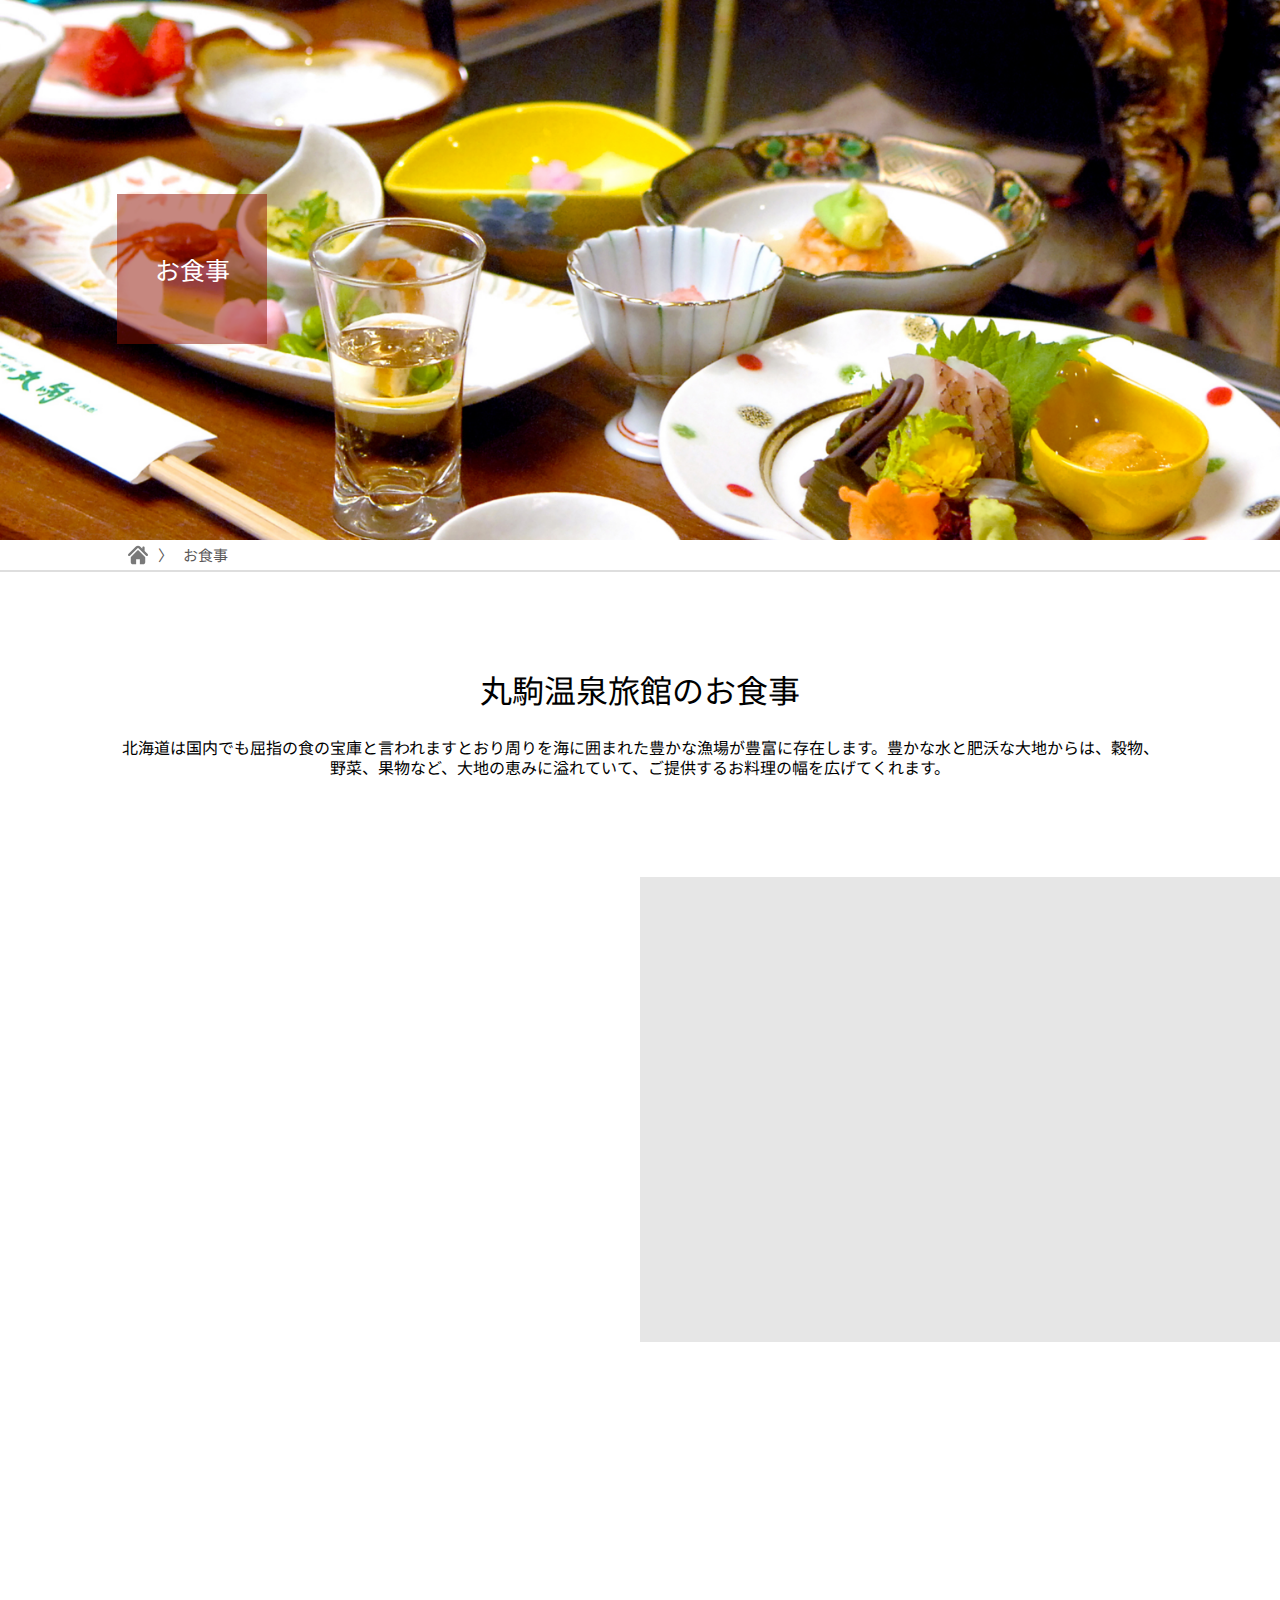
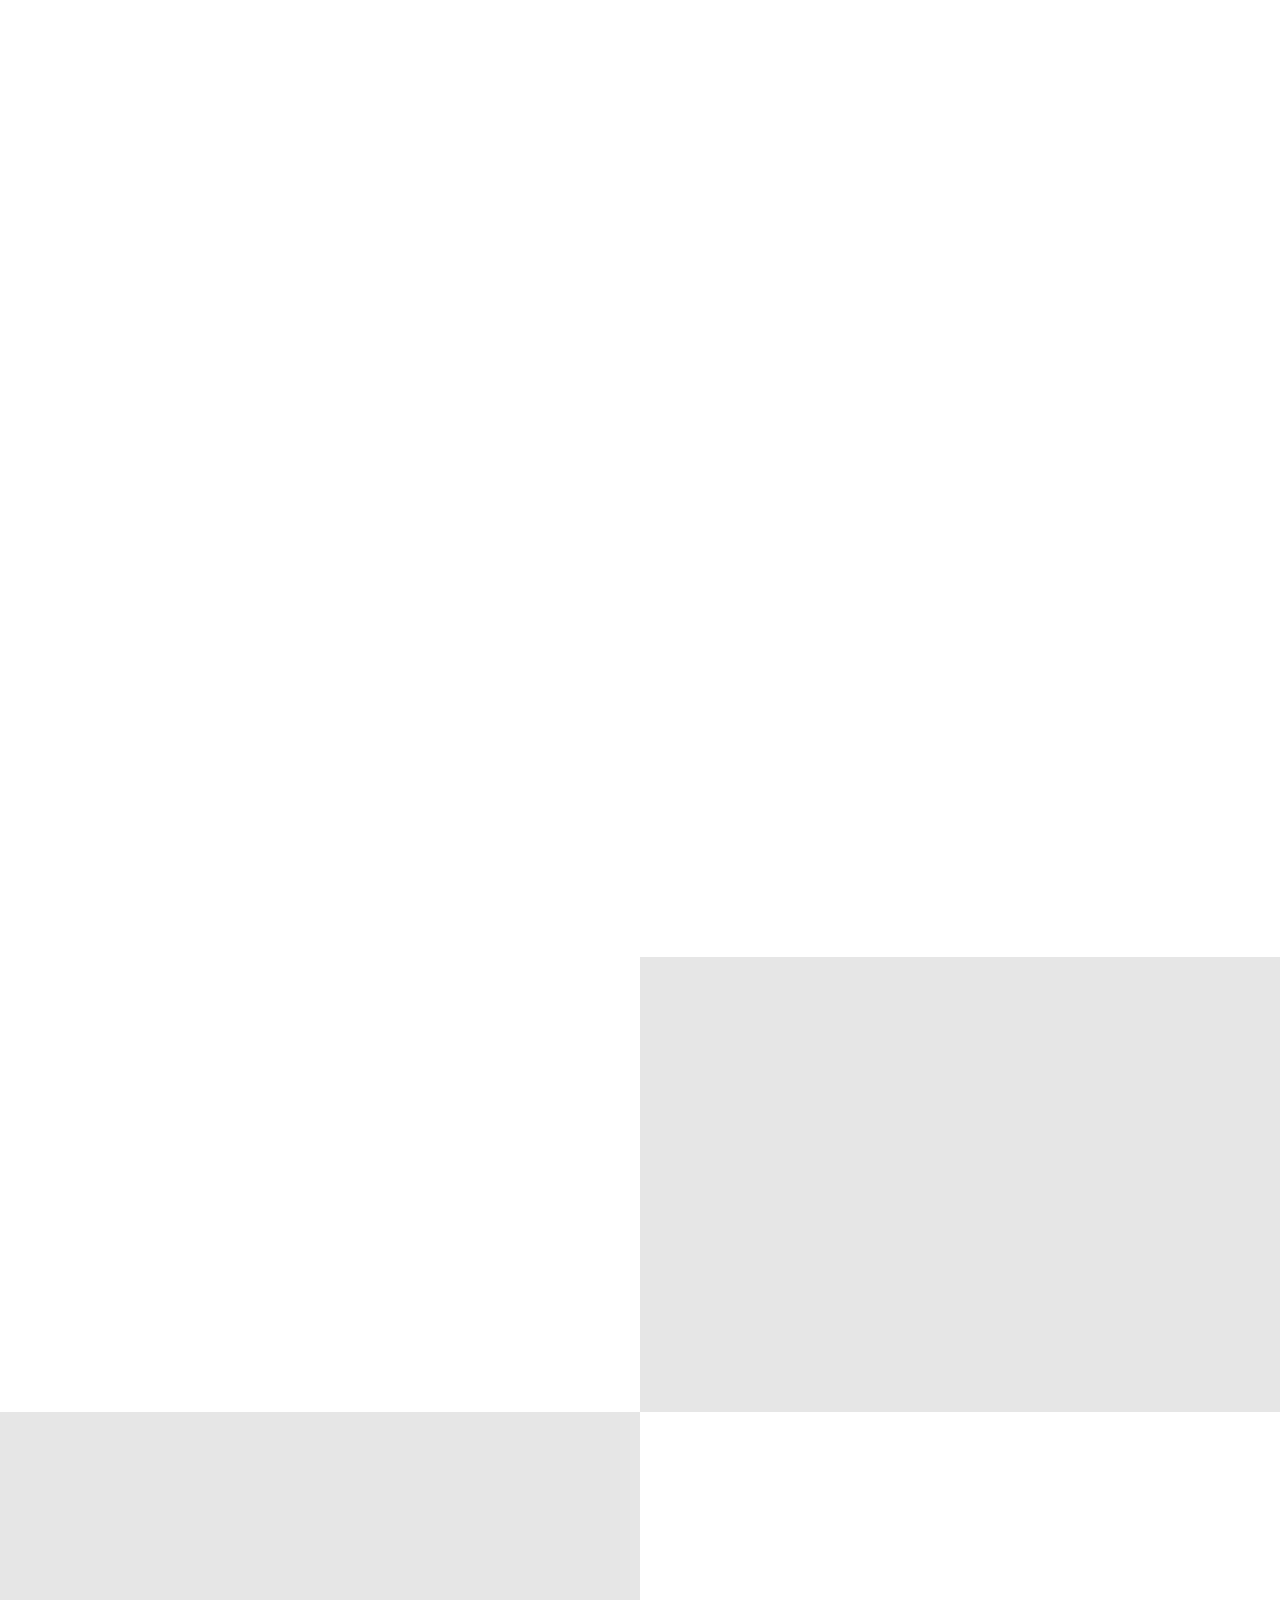
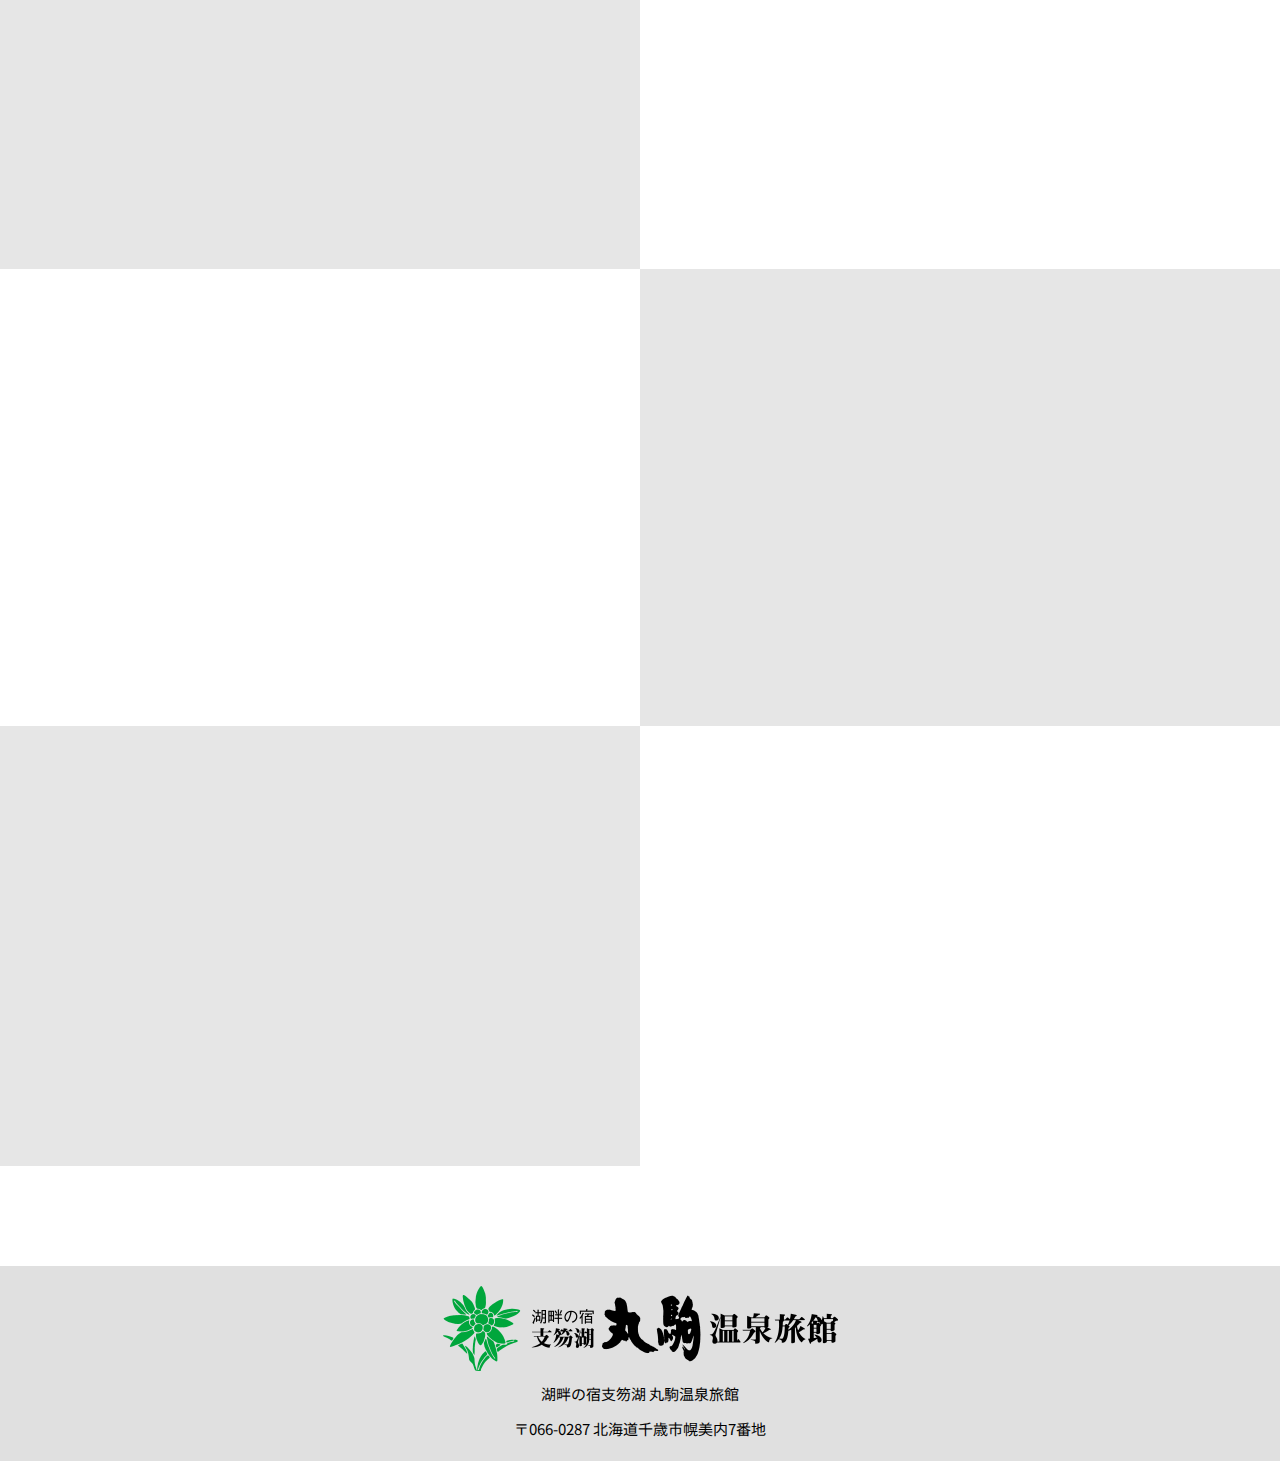
==== commit cbc526c4: "food page end" ====
--- a/food.html
+++ b/food.html
@@ -54,7 +54,7 @@
         </section>
 
         <section class="img_des_1 space_sec">
-            <img src="./assets/img/food1.jpg" alt="" class="img_des_1_image wow fadeIn">
+            <img src="./assets/img/food/food_1.jpg" alt="" class="img_des_1_image wow fadeIn">
             <div class="img_des_1_text">
                 <p class="tlt wow fadeInUp">囲炉裏会席</p>
                 <p class="text_des wow fadeInUp">ぱちぱちと音を立ててはじける炭火、温かい雰囲気と語らいの中で和気あいあいと。秘湯 ならではの囲炉更会席</p>
@@ -76,9 +76,9 @@
         </section>
 
         <section class="part3 space_sec">
-            <img src="./assets/img/food_part1.jpg" alt="" class="part3_image wow fadeInUp">
-            <img src="./assets/img/food_part2.jpg" alt="" class="part3_image wow fadeInUp">
-            <img src="./assets/img/food_part3.jpg" alt="" class="part3_image wow fadeInUp">
+            <img src="./assets/img/food/food_1l.jpg" alt="" class="part3_image wow fadeInUp">
+            <img src="./assets/img/food/food_1m.jpg" alt="" class="part3_image wow fadeInUp">
+            <img src="./assets/img/food/food_1r.jpg" alt="" class="part3_image wow fadeInUp">
         </section>
 
         <section class="img_des_2 space_sec">
@@ -104,17 +104,17 @@
                     水菓子/巨峰ゼリー<br>
                 </p>
             </div>
-            <img src="./assets/img/food_equ.jpg" alt="" class="img_des_1_image wow fadeIn">
+            <img src="./assets/img/food/food_2.jpg" alt="" class="img_des_1_image wow fadeIn">
         </section>
 
         <section class="part3 space_sec">
-            <img src="./assets/img/f_part1.jpg" alt="" class="part3_image wow fadeInUp">
-            <img src="./assets/img/f_part2.jpg" alt="" class="part3_image wow fadeInUp">
-            <img src="./assets/img/f_part3.jpg" alt="" class="part3_image wow fadeInUp">
+            <img src="./assets/img/food/food_2l.jpg" alt="" class="part3_image wow fadeInUp">
+            <img src="./assets/img/food/food_2m.jpg" alt="" class="part3_image wow fadeInUp">
+            <img src="./assets/img/food/food_2r.jpg" alt="" class="part3_image wow fadeInUp">
         </section>
 
         <section class="img_des_1 space_sec">
-            <img src="./assets/img/food_equ.jpg" alt="" class="img_des_1_image wow fadeIn">
+            <img src="./assets/img/food/food_3.jpg" alt="" class="img_des_1_image wow fadeIn">
             <div class="img_des_1_text">
                 <p class="tlt wow fadeInUp">丸駒会席</p>
                 <p class="text_des wow fadeInUp">
@@ -146,11 +146,11 @@
                     (丸ランチは「日帰りプラン」のお食事となります)
                 </p>
             </div>
-            <img src="./assets/img/food1.jpg" alt="" class="img_des_1_image wow fadeIn">
+            <img src="./assets/img/food/food_4.jpg" alt="" class="img_des_1_image wow fadeIn">
         </section>
 
         <section class="img_des_1 space_food">
-            <img src="./assets/img/food_rice.jpg" alt="" class="img_des_1_image wow fadeIn">
+            <img src="./assets/img/food/food_5.jpg" alt="" class="img_des_1_image wow fadeIn">
             <div class="img_des_1_text">
                 <p class="tlt wow fadeInUp">朝食バイキング</p>
                 <p class="text_des wow fadeInUp">
@@ -179,7 +179,7 @@
                     以上を踏まえ、食事会場の御利用に際しては、お客様にて最終的なご判断を頂きますよう お願い致します。
                 </p>
             </div>
-            <img src="./assets/img/food_part2.jpg" alt="" class="img_des_1_image wow fadeIn">
+            <img src="./assets/img/food/food_6.jpg" alt="" class="img_des_1_image wow fadeIn">
         </section>
 
         <footer class="c-footer">
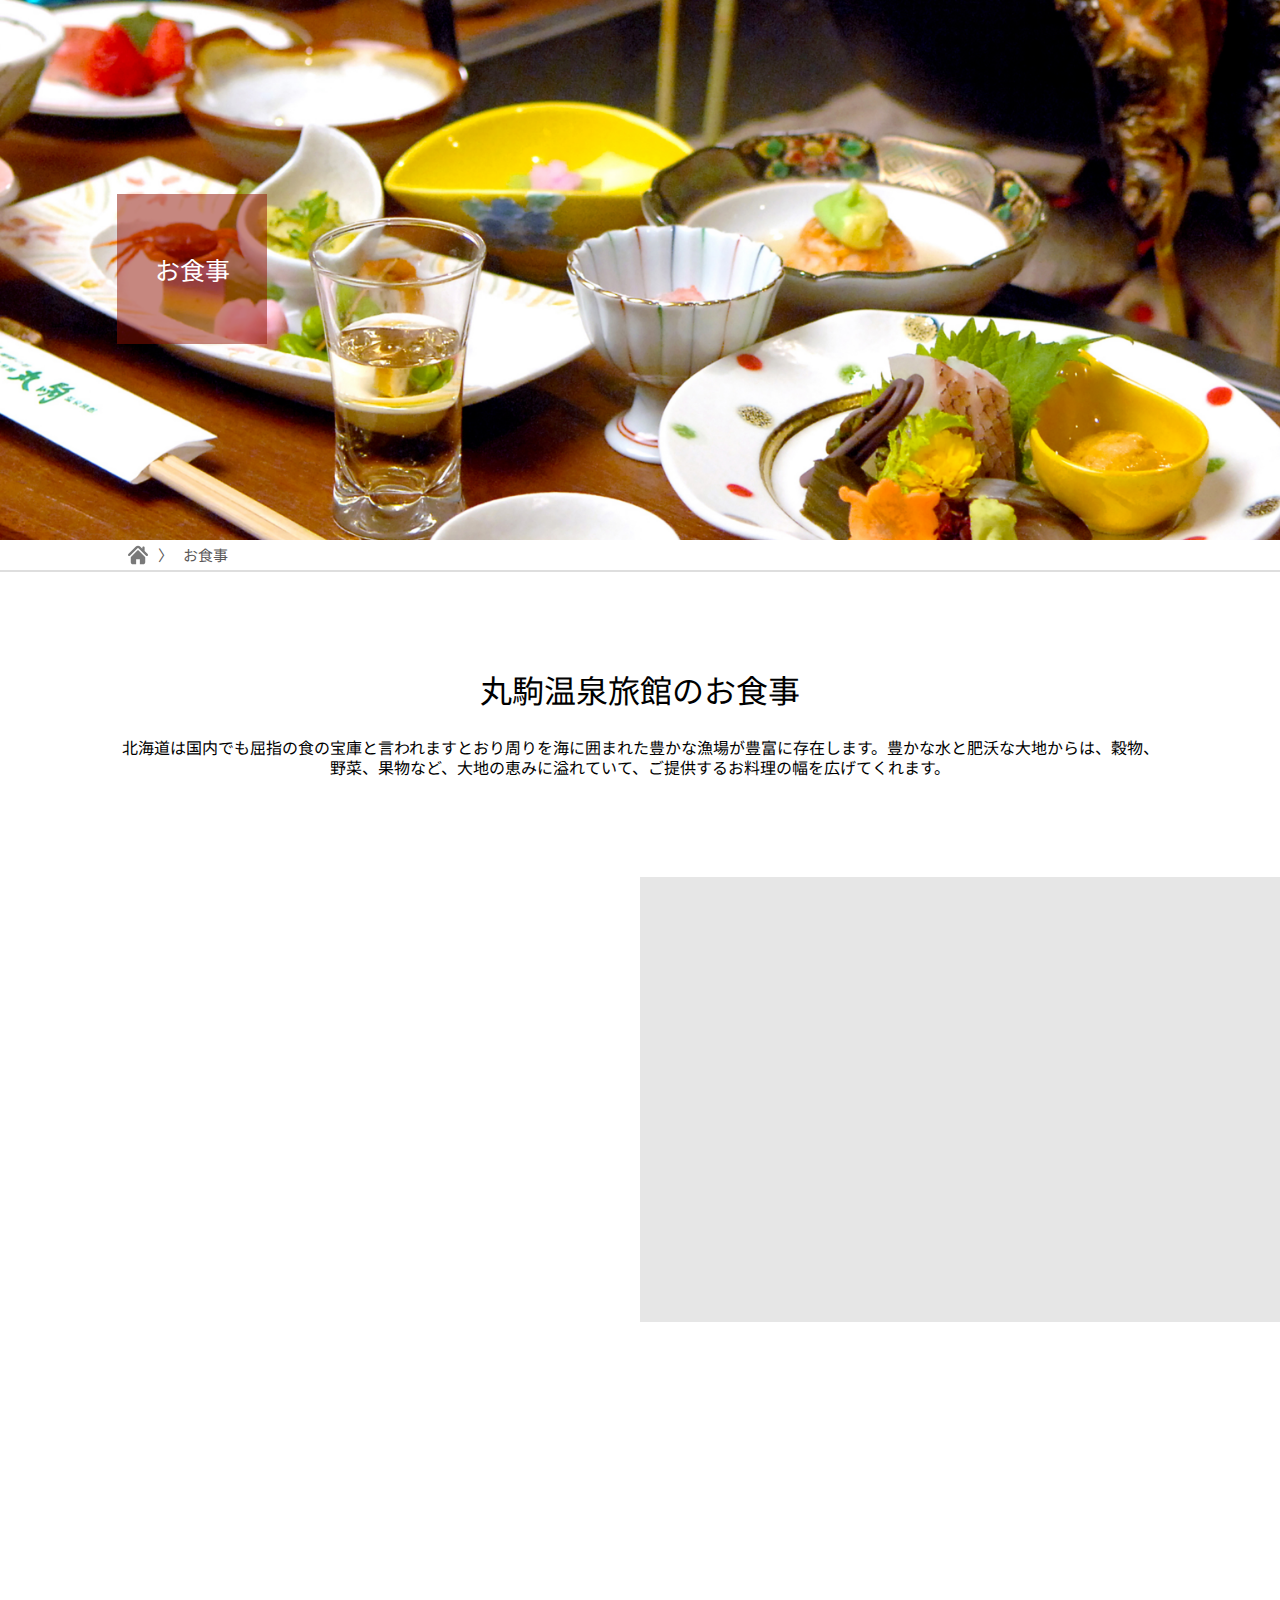
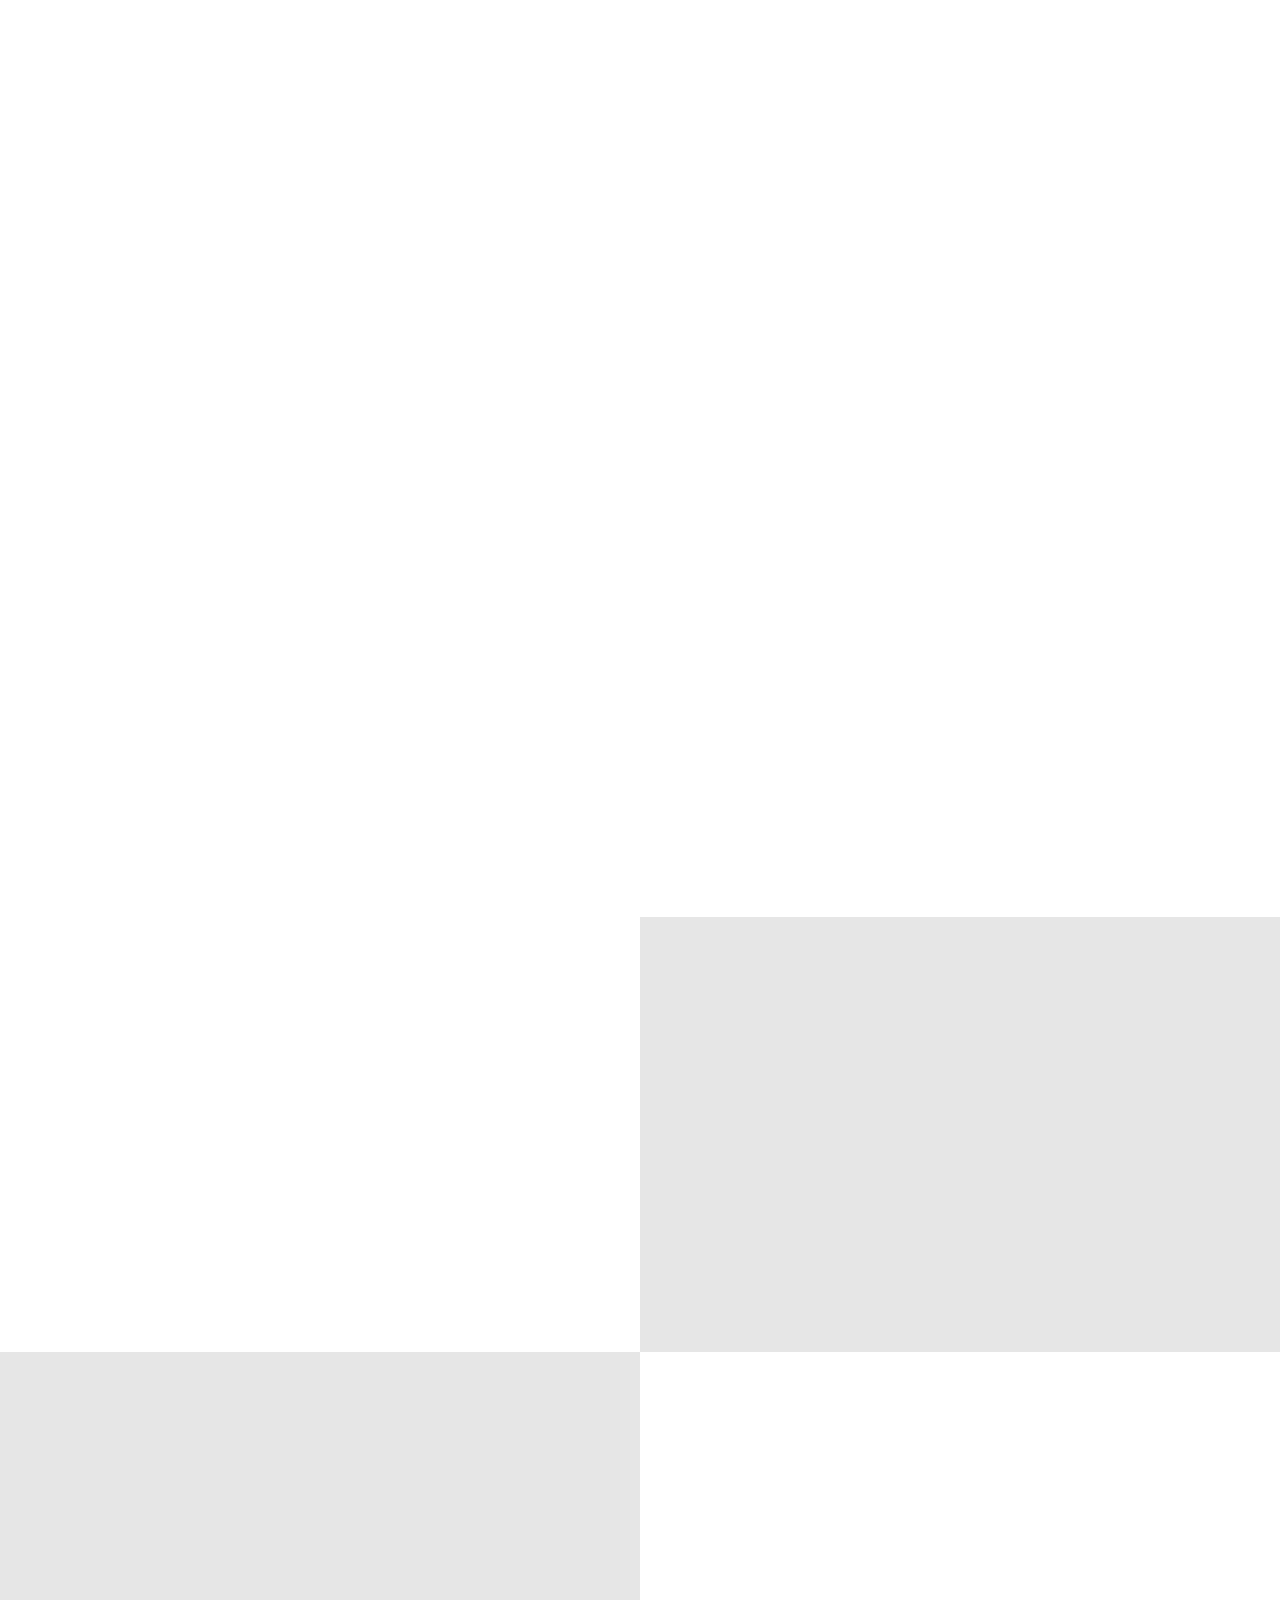
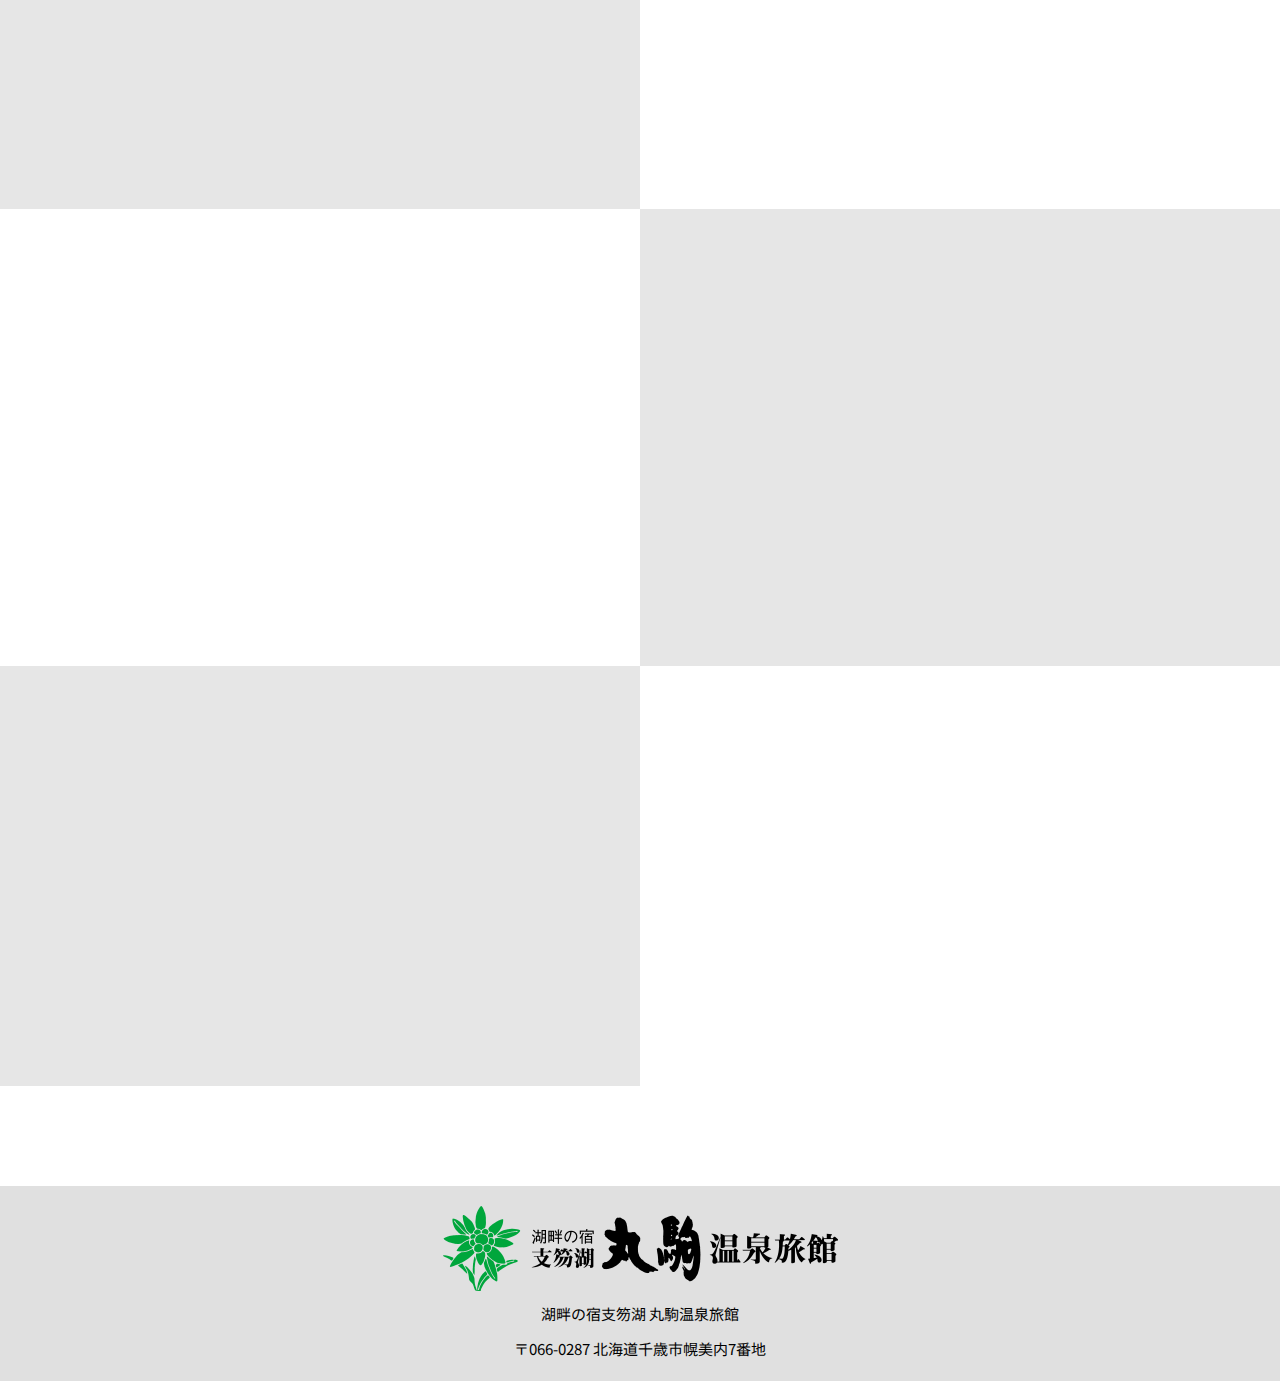
==== commit 74e8b098: "end" ====
--- a/food.html
+++ b/food.html
@@ -57,8 +57,8 @@
             <img src="./assets/img/food/food_1.jpg" alt="" class="img_des_1_image wow fadeIn">
             <div class="img_des_1_text">
                 <p class="tlt wow fadeInUp">囲炉裏会席</p>
-                <p class="text_des wow fadeInUp">ぱちぱちと音を立ててはじける炭火、温かい雰囲気と語らいの中で和気あいあいと。秘湯 ならではの囲炉更会席</p>
-                <p class="text_des wow fadeInUp">
+                <p class="text_des wow fadeInUp">
+                    ぱちぱちと音を立ててはじける炭火、温かい雰囲気と語らいの中で和気あいあいと。秘湯 ならではの囲炉更会席<br><br>
                     ~部立一例~<br>
                     珍 味/平目縁側の山受和え<br>
                     前 菜/四点盛り合わせ(自家製行者にんにく森油漬け他)<br>
@@ -86,9 +86,7 @@
                 <p class="tlt">特別会席</p>
                 <p class="text_des wow fadeInUp">
                     食の宝庫 北海道の旬の毛ガニや牛などの豪華食材から、料理長が特別に吟味した特別和食<br>
-                    会 席
-                </p>
-                <p class="text_des wow fadeInUp">
+                    会 席<br><br>
                     ~献立一例~<br>
                     珍 味/帆立貝と玉葱のピリ辛和え<br>
                     前 菜/四点盛り合わせ(自家製行者にんにく醤油漬け他)<br>
@@ -119,9 +117,7 @@
                 <p class="tlt wow fadeInUp">丸駒会席</p>
                 <p class="text_des wow fadeInUp">
                     素材に吟味を尽くして四季の恵みを味わう楽しみ、北海道の食材を中心に季節を感じる会 ならではの囲炉更会席<br>
-                    席料理
-                </p>
-                <p class="text_des wow fadeInUp">
+                    席料理<br><br>
                     ~献立一例~<br>
                     先 付/鮭の南蛮漬け<br>
                     前 菜/四点盛り合わせ(自家製行者にんにく森油漬け他)<br>
--- a/assets/css/style.css
+++ b/assets/css/style.css
@@ -949,7 +949,6 @@
 .p-main .shops_part2 .shop_items {
   width: 33.33333333%;
   position: relative;
-  width: 80%;
 }
 @media screen and (max-width: 767px) {
   .p-main .shops_part2 .shop_items {
@@ -988,19 +987,46 @@
 }
 .p-main .shops_part2 .shop_items .img_hotel {
   position: absolute;
-  color: #ffffff;
-  font-size: 20px;
-  letter-spacing: 4px;
-  top: 5%;
-  left: 43%;
+  color: #000000;
+  font-size: 18px;
+  top: -17%;
+  left: 40%;
   z-index: 10;
-  font-weight: bold;
   transform: translate(-50%, -50%);
 }
 @media screen and (max-width: 767px) {
   .p-main .shops_part2 .shop_items .img_hotel {
     top: 7%;
     font-size: 15px;
+    left: 37%;
+    color: #ffffff;
+    font-weight: bold;
+    padding: 3px 10px 3px 10px;
+    background-color: rgba(212, 117, 2, 0.6901960784);
+    border-radius: 15px;
+    width: 100px;
+    text-align: center;
+  }
+}
+.p-main .shops_part2 .shop_items .img_hotel_btn {
+  position: absolute;
+  color: #ffffff;
+  font-size: 12px;
+  background-color: #0d4252;
+  width: 70px;
+  display: flex;
+  align-items: center;
+  justify-content: center;
+  padding: 5px;
+  bottom: 20%;
+  right: 0;
+  z-index: 10;
+}
+@media screen and (max-width: 767px) {
+  .p-main .shops_part2 .shop_items .img_hotel_btn {
+    font-size: 15px;
+    width: 100px;
+    bottom: 0%;
   }
 }
 .p-main .location {
@@ -1191,9 +1217,10 @@
   }
 }
 .p-main .img_des_1_text .tlt {
+  margin: 0 auto;
+  font-size: 20px;
+  line-height: 25px;
   text-align: center;
-  font-size: 30px;
-  line-height: 35px;
 }
 @media screen and (max-width: 767px) {
   .p-main .img_des_1_text .tlt {
@@ -1201,7 +1228,7 @@
   }
 }
 .p-main .img_des_1_text .text_des {
-  text-align: left;
+  margin: 0 auto;
   font-size: 12px;
   line-height: 20px;
 }
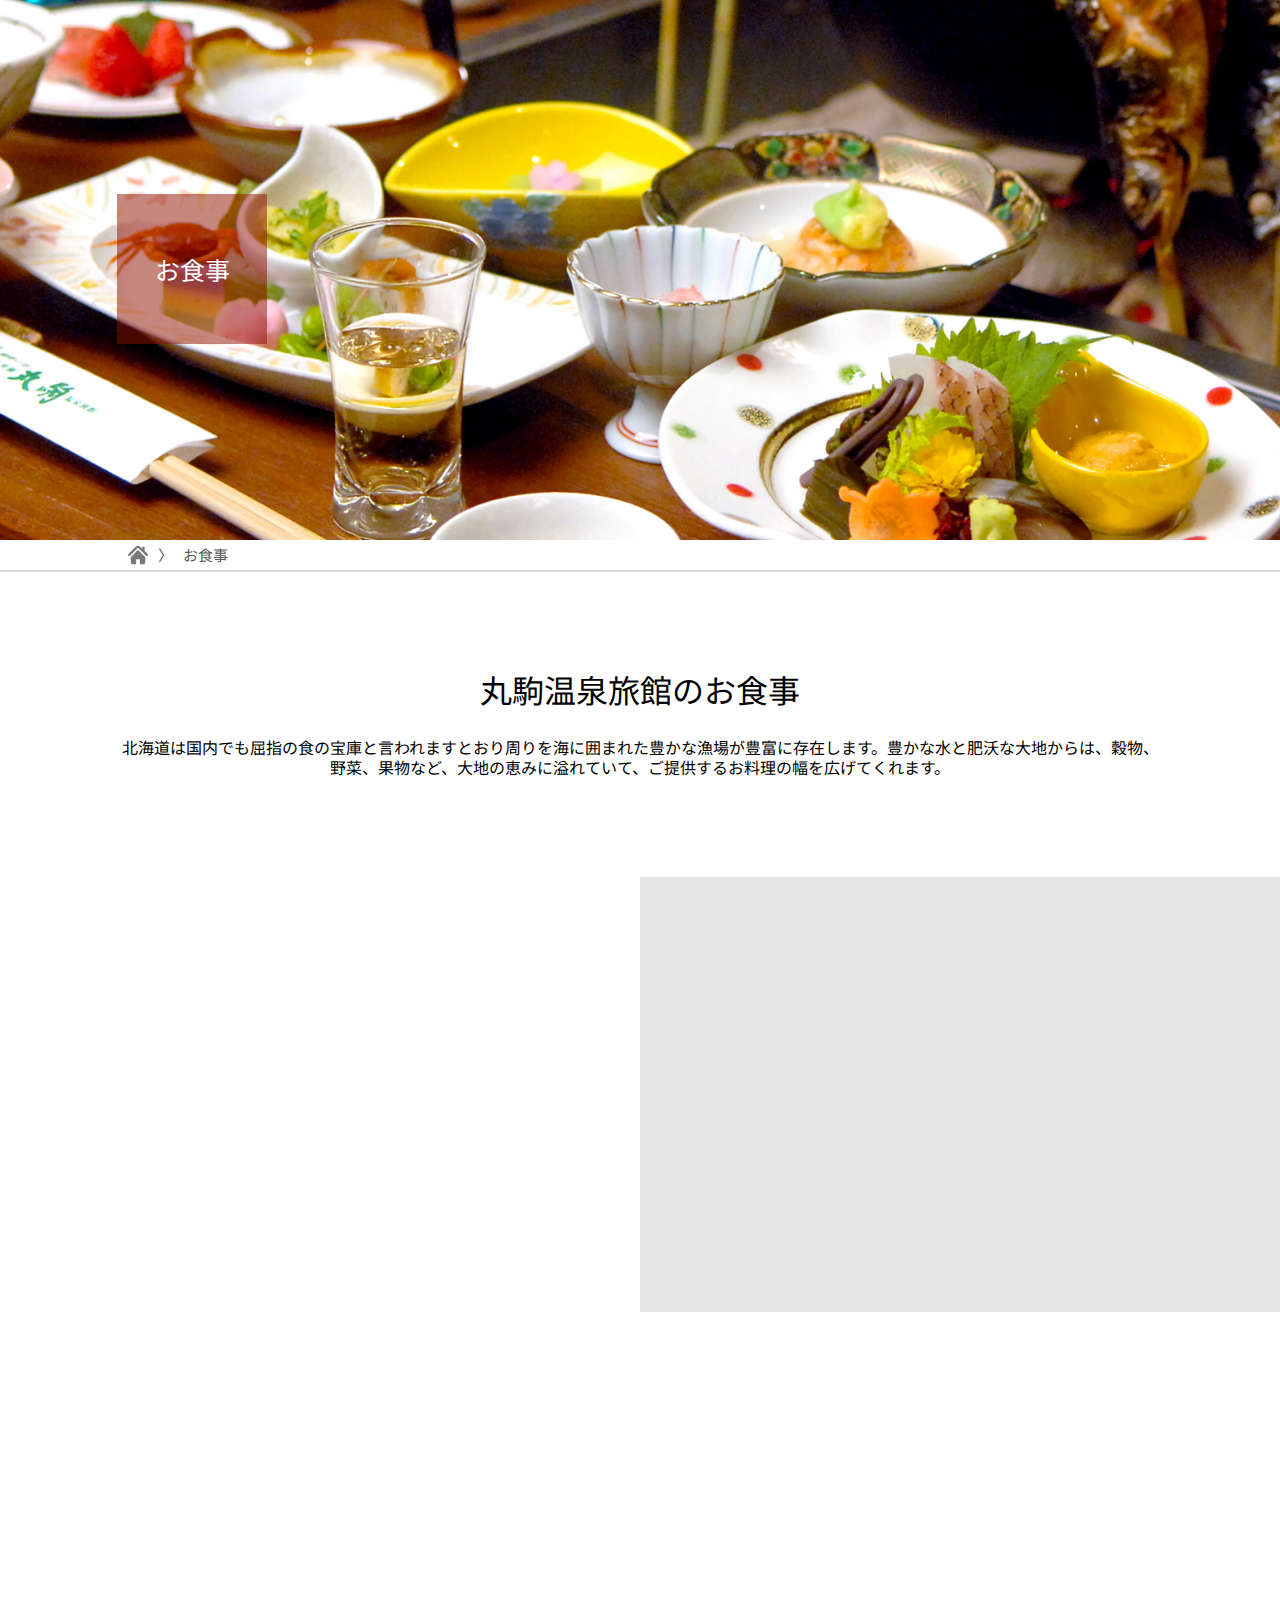
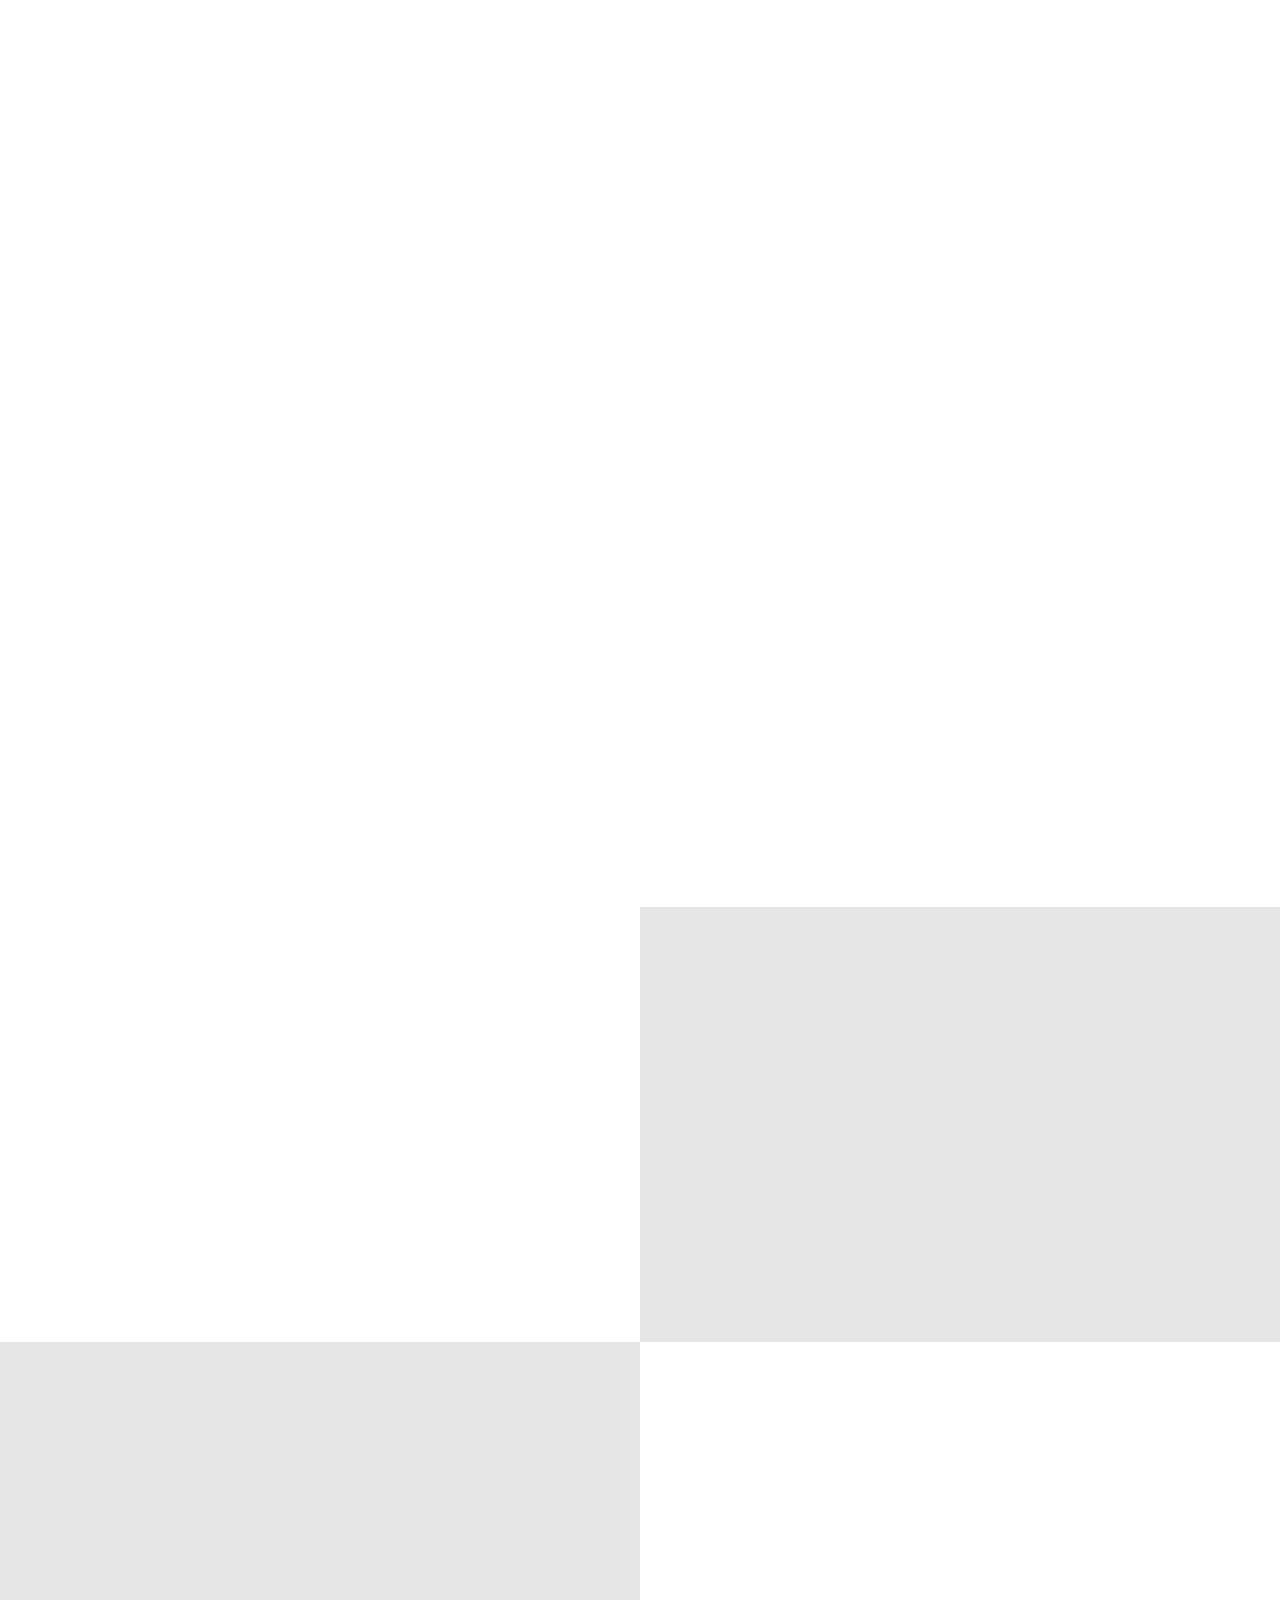
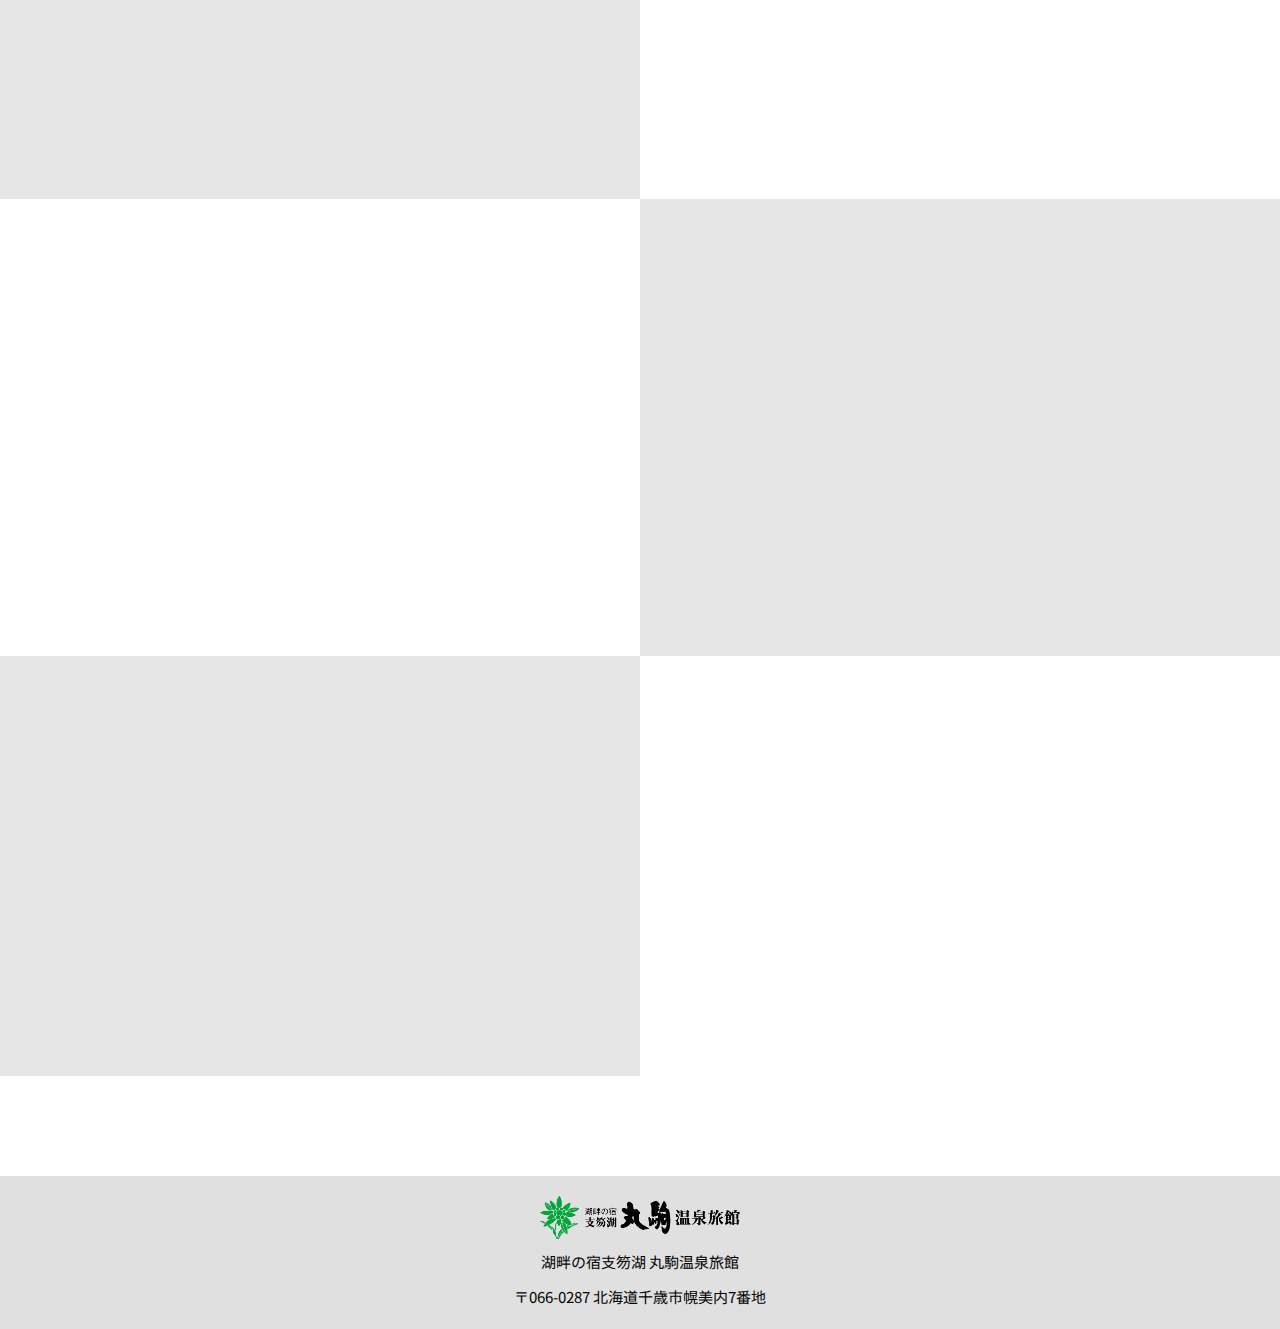
==== commit e77bbb26: "chore : footer logo" ====
--- a/food.html
+++ b/food.html
@@ -69,9 +69,9 @@
                     食 事/栗と背の釜めし<br>
                     汁 物/なめこ汁<br>
                     香の物/盛り合わせ<br>
-                    水菓子/巨峰ゼリー<br>
-                </p>
-                <p class="text_des wow fadeInUp">※冬季は「網焼き」が「料理」にかわります。</p>
+                    水菓子/巨峰ゼリー<br><br>
+                    ※冬季は「網焼き」が「料理」にかわります。
+                </p>
             </div>
         </section>
 
@@ -180,7 +180,7 @@
 
         <footer class="c-footer">
             <div class="des">
-                <img src="./assets/img/logo_footer.png" alt="">
+                <img src="./assets/img/logo_footer.png" alt="" class="footer_logo">
                 <p class="des_f_text">湖畔の宿支笏湖 丸駒温泉旅館</p>
                 <p class="des_f_text">〒066-0287 北海道千歳市幌美内7番地</p>
             </div>
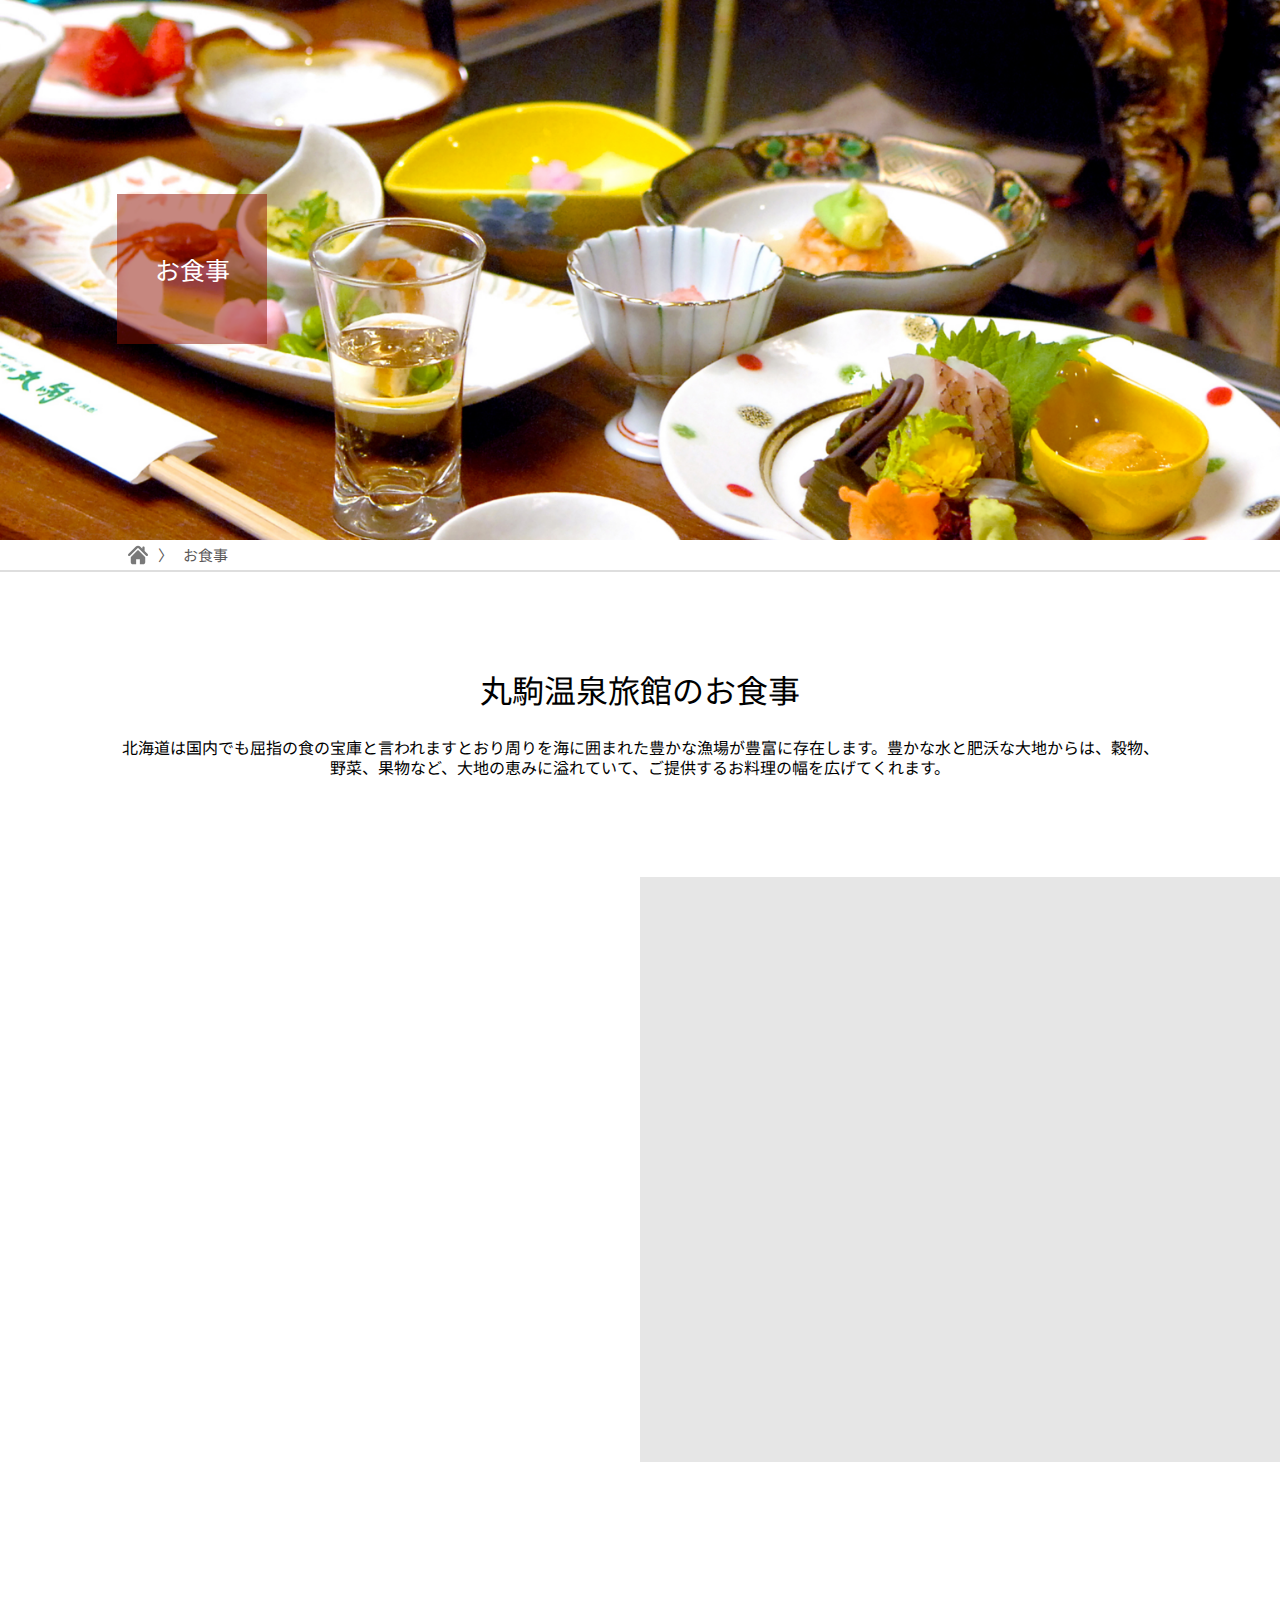
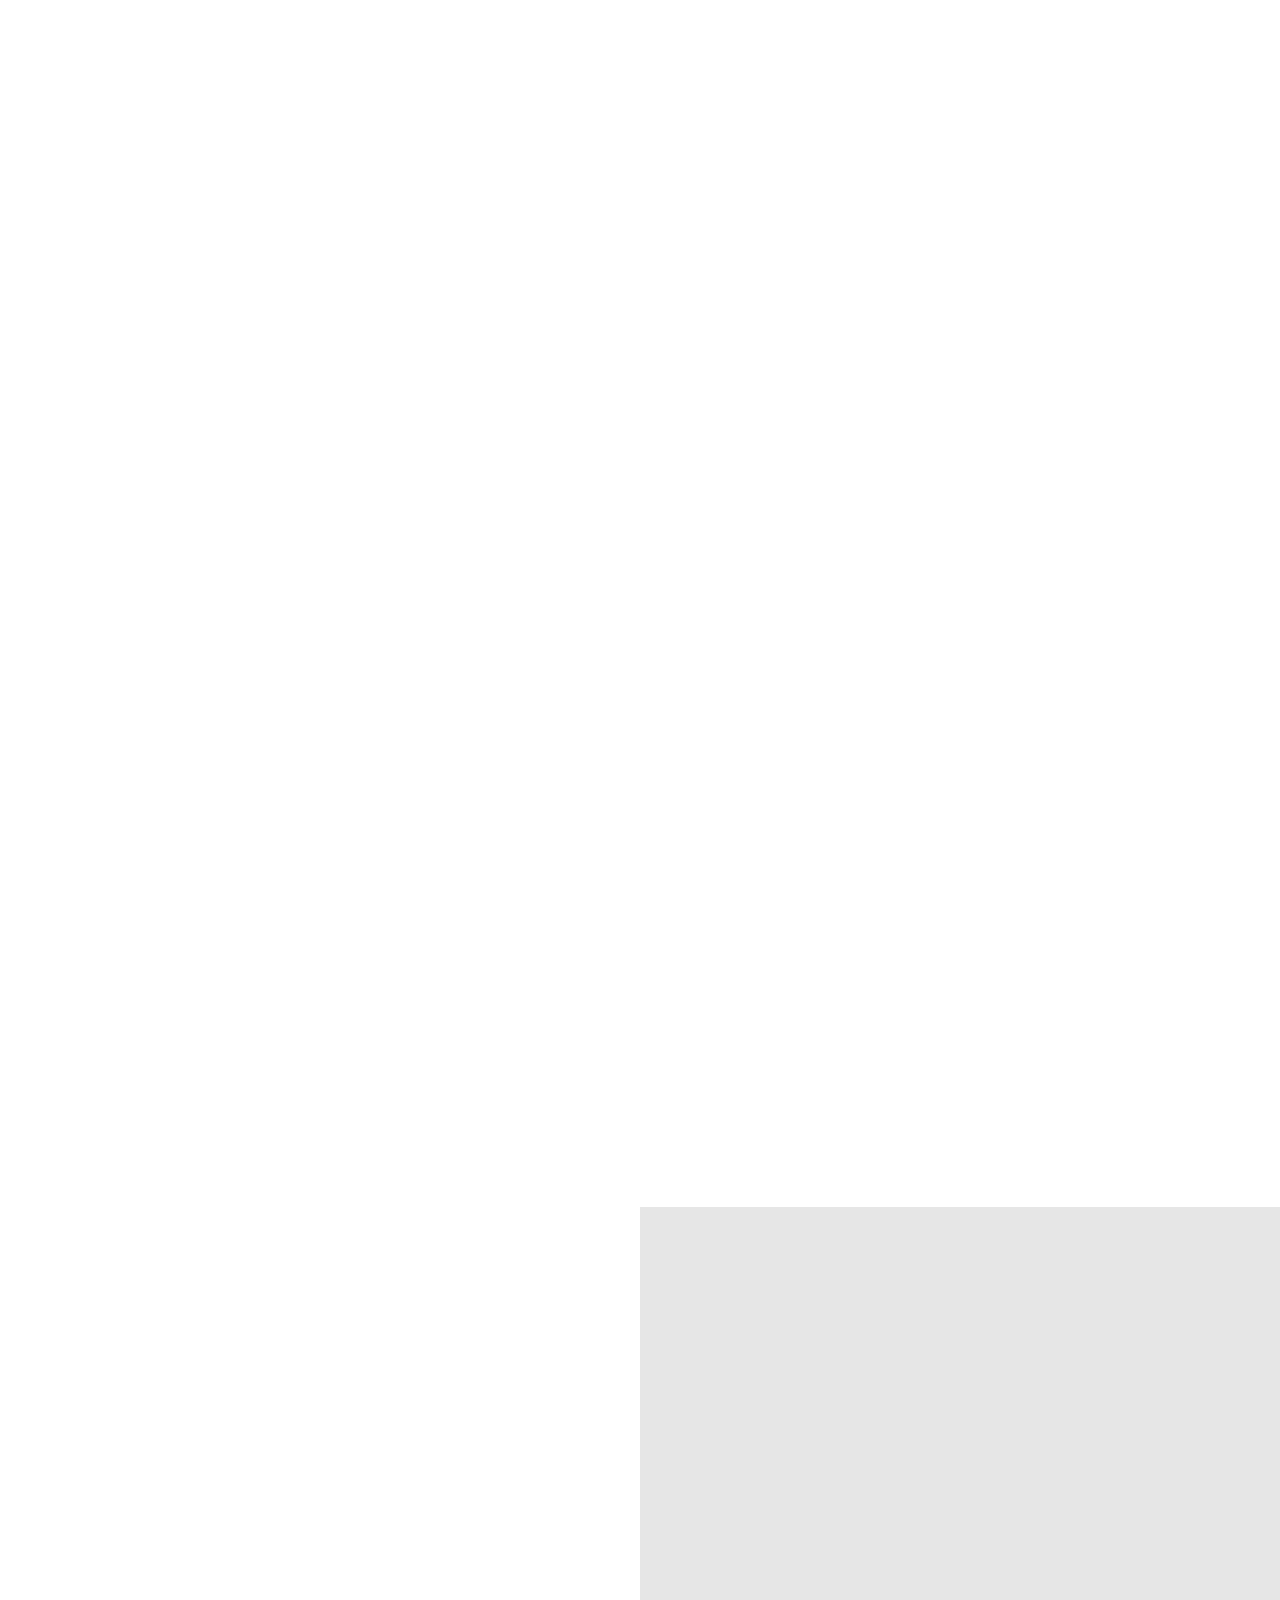
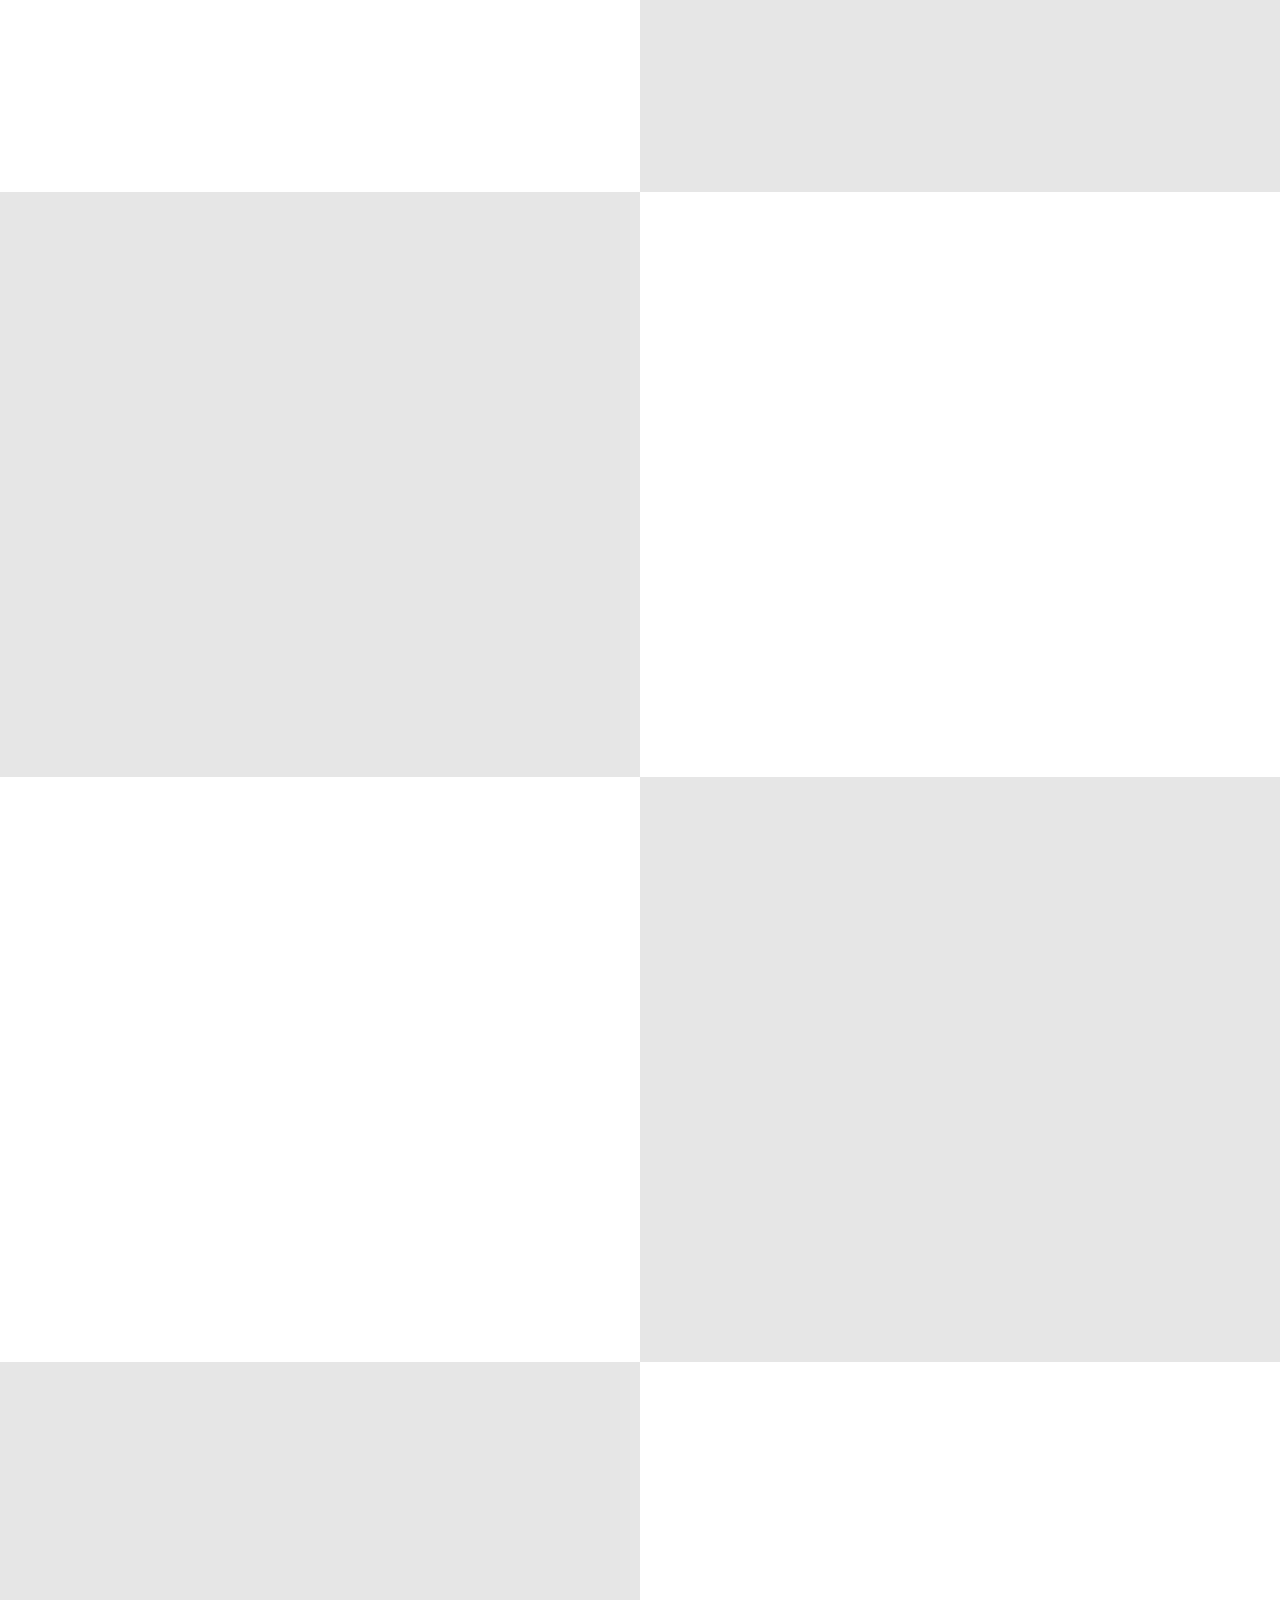
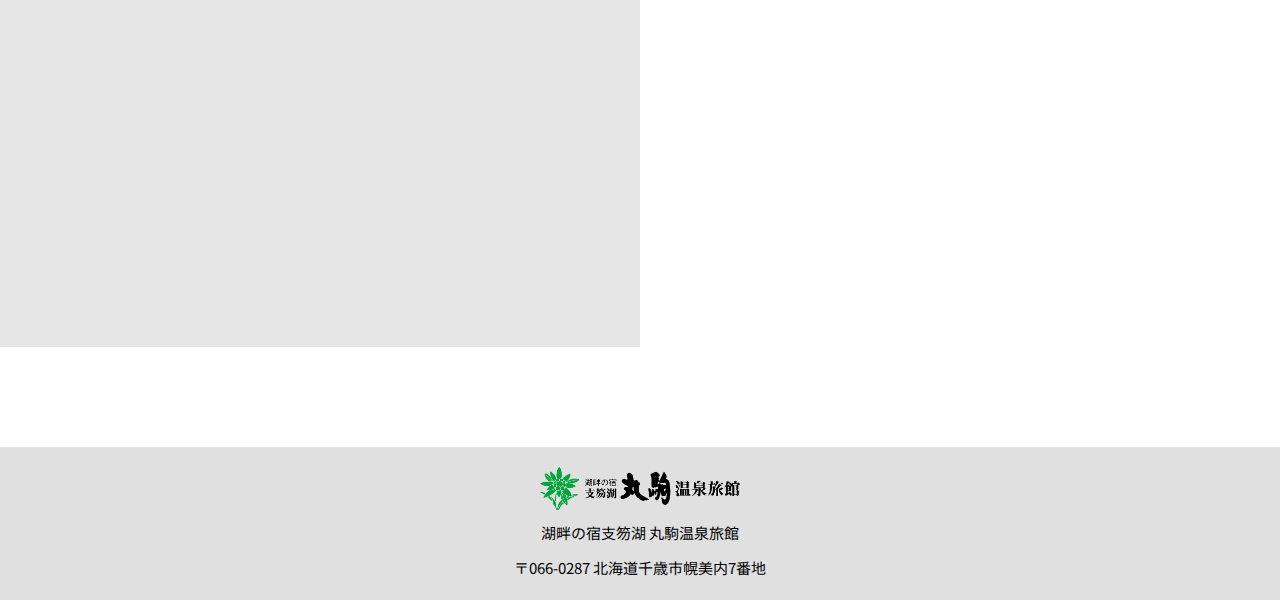
==== commit 4ac50eb1: "fix : rate" ====
--- a/food.html
+++ b/food.html
@@ -82,7 +82,7 @@
         </section>
 
         <section class="img_des_2 space_sec">
-            <div class="img_des_1_text wow fadeInUp">
+            <div class="img_des_2_text wow fadeInUp">
                 <p class="tlt">特別会席</p>
                 <p class="text_des wow fadeInUp">
                     食の宝庫 北海道の旬の毛ガニや牛などの豪華食材から、料理長が特別に吟味した特別和食<br>
@@ -135,7 +135,7 @@
         </section>
 
         <section class="img_des_2 space_food">
-            <div class="img_des_1_text">
+            <div class="img_des_2_text">
                 <p class="tlt wow fadeInUp">丸駒ランチ</p>
                 <p class="text_des wow fadeInUp">
                     贅沢に四季の味わいを彩りよく盛り付けた丸駒弁当、小晴とともにゆったりとご摂食<br>
@@ -157,7 +157,7 @@
         </section>
 
         <section class="img_des_2 space_food">
-            <div class="img_des_1_text">
+            <div class="img_des_2_text">
                 <p class="tlt wow fadeInUp">
                     食物アレルギーへの対応をご希望<br>
                     のお客様へ
--- a/assets/css/style.css
+++ b/assets/css/style.css
@@ -744,6 +744,12 @@
   width: 300px;
   height: 300px;
 }
+@media screen and (max-width: 767px) {
+  .p-main .top_des_mark {
+    width: 200px;
+    height: 200px;
+  }
+}
 .p-main .room_describe {
   margin-top: 40px;
   border: 2px #d47602 solid;
@@ -752,7 +758,6 @@
 }
 .p-main .room_describe_des {
   display: flex;
-  gap: 20px;
   align-items: center;
   justify-content: space-between;
 }
@@ -778,21 +783,21 @@
 .p-main .room_describe_des .part1_plane_des_room {
   display: flex;
   flex-direction: column;
-  gap: 20px;
+  gap: 5px;
 }
 .p-main .room_describe_des .part1_plane_des_room .text_room {
-  font-size: 12px;
-  line-height: 20px;
+  font-size: 10px;
+  line-height: 15px;
 }
 @media screen and (max-width: 767px) {
   .p-main .room_describe_des .part1_plane_des_room .text_room {
-    font-size: 13px;
-    line-height: 15px;
+    font-size: 15px;
+    line-height: 20px;
   }
 }
 .p-main .room_describe_des .part1_plane_img {
-  width: 30%;
-  height: 150px;
+  width: 53%;
+  height: 80%;
 }
 @media screen and (max-width: 767px) {
   .p-main .room_describe_des .part1_plane_img {
@@ -801,7 +806,7 @@
 }
 .p-main .room_describe_des .part2 {
   display: flex;
-  width: 55%;
+  width: 65%;
   justify-content: space-between;
   align-items: center;
 }
@@ -814,7 +819,7 @@
 }
 .p-main .room_describe_des .part2_img {
   width: 49%;
-  height: 200px;
+  height: 100%;
 }
 @media screen and (max-width: 767px) {
   .p-main .room_describe_des .part2_img {
@@ -836,7 +841,7 @@
   padding: 10px;
   display: flex;
   align-items: center;
-  justify-content: center;
+  justify-content: space-between;
   flex-direction: column;
   width: 30%;
   gap: 30px;
@@ -1184,10 +1189,12 @@
 }
 .p-main .img_des_1 {
   display: flex;
+  height: 65vh;
 }
 @media screen and (max-width: 767px) {
   .p-main .img_des_1 {
     flex-direction: column;
+    height: 100%;
   }
 }
 .p-main .img_des_1_image {
@@ -1196,7 +1203,7 @@
 @media screen and (max-width: 767px) {
   .p-main .img_des_1_image {
     width: calc(100% - 60px);
-    margin: auto;
+    margin: 0 auto;
     height: 300px;
   }
 }
@@ -1209,10 +1216,15 @@
   background-color: #e6e6e6;
   gap: 30px;
 }
-@media screen and (max-width: 767px) {
+@media screen and (max-width: 1024px) {
+  .p-main .img_des_1_text {
+    padding: 30px;
+  }
+}
+@media screen and (max-width: 1024px) and (max-width: 767px) {
   .p-main .img_des_1_text {
     width: calc(100% - 60px);
-    margin: auto;
+    margin: 0 auto;
     padding: 20px 30px 20px 30px;
   }
 }
@@ -1239,14 +1251,23 @@
 }
 .p-main .img_des_2 {
   display: flex;
+  height: 65vh;
 }
 @media screen and (max-width: 767px) {
   .p-main .img_des_2 {
     flex-direction: column-reverse;
+    height: 100%;
   }
 }
 .p-main .img_des_2_image {
   width: 50%;
+}
+@media screen and (max-width: 767px) {
+  .p-main .img_des_2_image {
+    width: calc(100% - 60px);
+    margin: 0 auto;
+    height: 300px;
+  }
 }
 .p-main .img_des_2_text {
   width: 50%;
@@ -1257,16 +1278,39 @@
   background-color: #e6e6e6;
   gap: 30px;
 }
+@media screen and (max-width: 1024px) {
+  .p-main .img_des_2_text {
+    padding: 30px;
+  }
+}
+@media screen and (max-width: 1024px) and (max-width: 767px) {
+  .p-main .img_des_2_text {
+    width: calc(100% - 60px);
+    margin: 0 auto;
+    padding: 20px 30px 20px 30px;
+  }
+}
 .p-main .img_des_2_text .tlt {
+  margin: 0 auto;
+  font-size: 20px;
+  line-height: 25px;
   text-align: center;
-  font-size: 30px;
-  line-height: 35px;
+}
+@media screen and (max-width: 767px) {
+  .p-main .img_des_2_text .tlt {
+    font-size: 20px;
+  }
 }
 .p-main .img_des_2_text .text_des {
   text-align: left;
   font-size: 12px;
   line-height: 20px;
 }
+@media screen and (max-width: 767px) {
+  .p-main .img_des_2_text .text_des {
+    font-size: 13px;
+  }
+}
 .p-main .part3 {
   display: flex;
   gap: 70px;
